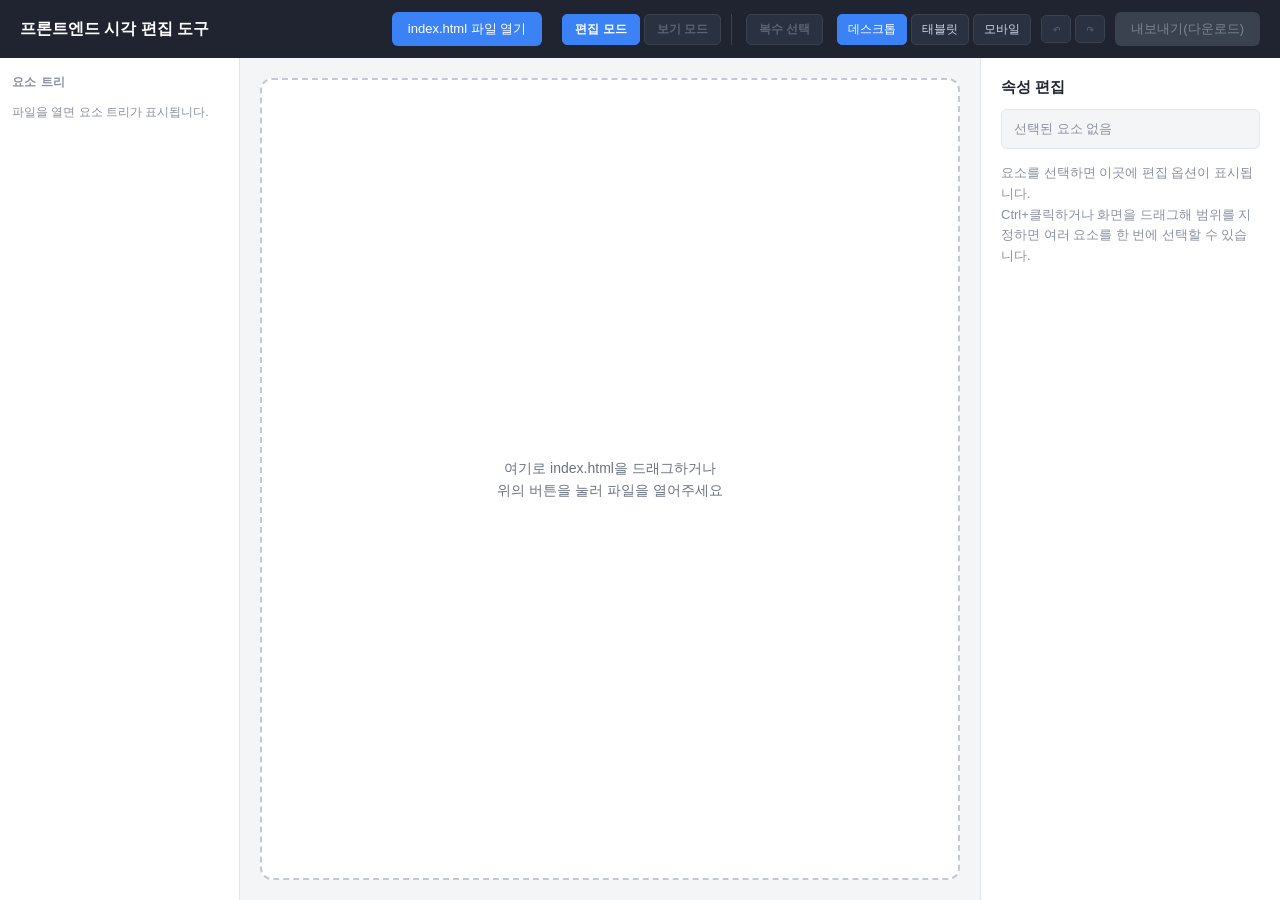
==== editor-standalone.html @ 31aa7f3e "복수 선택과 글자 크기 일괄 편집 추가 - Ctrl/Shift+클릭, 툴바 '복수 선택' 토글, 미리보기 드래그로 여러 요소 선택 - 2개 이상 선택 시 일괄 편집 패널: 요소별 " ====
<!DOCTYPE html>
<html lang="ko">
<head>
<meta charset="UTF-8" />
<meta name="viewport" content="width=device-width, initial-scale=1.0" />
<title>프론트엔드 시각 편집 도구</title>
<style>
* {
  box-sizing: border-box;
}

html, body {
  height: 100%;
  margin: 0;
}

/* .dropzone 등의 display 선언이 hidden 속성을 덮어쓰지 않도록 */
[hidden] {
  display: none !important;
}

body {
  font-family: -apple-system, "Segoe UI", "Malgun Gothic", sans-serif;
  color: #1f2430;
  background: #f4f5f7;
  display: flex;
  flex-direction: column;
}

.toolbar {
  display: flex;
  align-items: center;
  justify-content: space-between;
  padding: 12px 20px;
  background: #1f2430;
  color: #fff;
  flex-shrink: 0;
}

.toolbar__title {
  font-size: 16px;
  font-weight: 600;
  margin: 0;
}

.toolbar__actions {
  display: flex;
  align-items: center;
  gap: 10px;
}

.btn {
  display: inline-block;
  padding: 8px 16px;
  border-radius: 6px;
  border: none;
  font-size: 13px;
  cursor: pointer;
  user-select: none;
}

.btn--primary {
  background: #3b82f6;
  color: #fff;
}

.btn--primary:hover {
  background: #2563eb;
}

.mode-group,
.viewport-group,
.history-group {
  display: flex;
  gap: 4px;
}

.mode-group {
  margin-right: 4px;
  padding-right: 10px;
  border-right: 1px solid #3a414f;
}

.btn-mode {
  padding: 6px 12px;
  font-size: 12px;
  font-weight: 600;
  border: 1px solid #3a414f;
  border-radius: 5px;
  background: #2a3140;
  color: #cbd5e1;
  cursor: pointer;
}

.btn-mode:hover:not(:disabled) {
  background: #343c4d;
}

.btn-mode:disabled {
  color: #5a6373;
  cursor: not-allowed;
}

.btn-mode[data-mode="edit"].is-active {
  background: #3b82f6;
  border-color: #3b82f6;
  color: #fff;
}

.btn-mode[data-mode="view"].is-active {
  background: #16a34a;
  border-color: #16a34a;
  color: #fff;
}

.btn-multi {
  padding: 6px 12px;
  margin-right: 4px;
  font-size: 12px;
  font-weight: 600;
  border: 1px solid #3a414f;
  border-radius: 5px;
  background: #2a3140;
  color: #cbd5e1;
  cursor: pointer;
}

.btn-multi:hover:not(:disabled) {
  background: #343c4d;
}

.btn-multi:disabled {
  color: #5a6373;
  cursor: not-allowed;
}

.btn-multi[aria-pressed="true"] {
  background: #f59e0b;
  border-color: #f59e0b;
  color: #1f2430;
}

.drag-box {
  position: fixed;
  z-index: 50;
  border: 1px dashed #3b82f6;
  background: rgba(59, 130, 246, 0.12);
  pointer-events: none;
}

.mode-badge {
  position: absolute;
  top: 28px;
  left: 50%;
  transform: translateX(-50%);
  max-width: 560px;
  padding: 6px 14px;
  border-radius: 999px;
  background: #16a34a;
  color: #fff;
  font-size: 12px;
  text-align: center;
  box-shadow: 0 2px 10px rgba(0, 0, 0, 0.18);
  pointer-events: none;
  z-index: 5;
}

.preview-pane.is-view-mode .preview-frame {
  border-color: #16a34a;
  box-shadow: 0 0 0 2px rgba(22, 163, 74, 0.25);
}

.btn-viewport {
  padding: 6px 10px;
  font-size: 12px;
  border: 1px solid #3a414f;
  border-radius: 5px;
  background: #2a3140;
  color: #cbd5e1;
  cursor: pointer;
}

.btn-viewport:hover {
  background: #343c4d;
}

.btn-viewport.is-active {
  background: #3b82f6;
  border-color: #3b82f6;
  color: #fff;
}

.btn-history {
  width: 30px;
  height: 28px;
  padding: 0;
  font-size: 14px;
  line-height: 1;
  border: 1px solid #3a414f;
  border-radius: 5px;
  background: #2a3140;
  color: #cbd5e1;
  cursor: pointer;
}

.btn-history:hover:not(:disabled) {
  background: #343c4d;
}

.btn-history:disabled {
  color: #5a6373;
  cursor: not-allowed;
}

.btn--export {
  background: #16a34a;
  color: #fff;
}

.btn--export:hover:not(:disabled) {
  background: #15803d;
}

.btn--export:disabled {
  background: #3a414f;
  color: #7c8494;
  cursor: not-allowed;
}

.toast {
  position: fixed;
  bottom: 24px;
  left: 50%;
  transform: translateX(-50%);
  padding: 10px 18px;
  border-radius: 8px;
  background: #1f2430;
  color: #fff;
  font-size: 13px;
  box-shadow: 0 6px 20px rgba(0, 0, 0, 0.25);
  z-index: 100;
}

.file-name {
  font-size: 13px;
  color: #cbd5e1;
}

.workspace {
  flex: 1;
  display: flex;
  min-height: 0;
}

.tree-pane {
  width: 240px;
  flex-shrink: 0;
  border-right: 1px solid #e2e5eb;
  background: #fff;
  padding: 16px 12px;
  overflow: auto;
}

.tree-pane__title {
  font-size: 12px;
  font-weight: 700;
  text-transform: uppercase;
  letter-spacing: 0.04em;
  color: #8a90a0;
  margin: 0 0 10px;
}

.tree__empty {
  font-size: 12px;
  color: #8a90a0;
  line-height: 1.6;
}

.tree-node {
  display: block;
  width: 100%;
  text-align: left;
  padding: 3px 6px;
  border: none;
  border-radius: 4px;
  background: none;
  font-family: "Consolas", "Courier New", monospace;
  font-size: 12px;
  color: #40465a;
  cursor: pointer;
  white-space: nowrap;
  overflow: hidden;
  text-overflow: ellipsis;
}

.tree-node:hover {
  background: #eff6ff;
}

.tree-node.is-active {
  background: #fee2e2;
  color: #b91c1c;
  font-weight: 700;
}

.tree-node__meta {
  color: #9aa1b1;
  font-weight: 400;
}

.preview-pane {
  flex: 1;
  position: relative;
  display: flex;
  justify-content: center;
  padding: 20px;
  min-width: 0;
  overflow: auto;
}

/* 반응형 미리보기: 특정 폭으로 고정할 때 flex 확장을 끊는다 */
.preview-frame.is-constrained {
  flex: 0 0 auto;
}

.dropzone {
  flex: 1;
  border: 2px dashed #c3c9d4;
  border-radius: 12px;
  display: flex;
  align-items: center;
  justify-content: center;
  background: #fff;
  transition: border-color 0.15s, background 0.15s;
}

.dropzone.dropzone--active {
  border-color: #3b82f6;
  background: #eff6ff;
}

.dropzone__text {
  text-align: center;
  color: #6b7280;
  font-size: 14px;
  line-height: 1.6;
}

.preview-frame {
  flex: 1;
  width: 100%;
  height: 100%;
  border: 1px solid #e2e5eb;
  border-radius: 12px;
  background: #fff;
}

.sidebar {
  width: 300px;
  flex-shrink: 0;
  border-left: 1px solid #e2e5eb;
  background: #fff;
  padding: 20px;
  overflow-y: auto;
}

.sidebar__title {
  font-size: 15px;
  font-weight: 600;
  margin: 0 0 12px;
}

.selection-info {
  padding: 10px 12px;
  border-radius: 6px;
  background: #f4f5f7;
  border: 1px solid #e2e5eb;
  font-size: 13px;
  margin-bottom: 14px;
  word-break: break-all;
}

.selection-info__empty {
  color: #8a90a0;
}

.selection-info__tag {
  font-family: "Consolas", "Courier New", monospace;
  font-weight: 600;
  color: #ef4444;
}

.selection-info__id {
  font-family: "Consolas", "Courier New", monospace;
  color: #6b7280;
}

.element-actions {
  display: flex;
  gap: 8px;
  margin: -6px 0 14px;
}

.btn-action {
  flex: 1;
  padding: 7px 10px;
  font-size: 13px;
  font-weight: 600;
  border: 1px solid #d5d9e0;
  border-radius: 6px;
  background: #fff;
  color: #374151;
  cursor: pointer;
}

.btn-action:hover {
  background: #f4f5f7;
  border-color: #b9bfc9;
}

.btn-action--danger {
  color: #b91c1c;
  border-color: #f0c9c9;
}

.btn-action--danger:hover {
  background: #fdeaea;
  border-color: #e59a9a;
}

.sidebar__placeholder {
  font-size: 13px;
  color: #8a90a0;
  line-height: 1.6;
}

.panel__group {
  padding: 14px 0;
  border-top: 1px solid #eceef2;
}

.panel__group:first-child {
  border-top: none;
  padding-top: 0;
}

.panel__heading {
  font-size: 12px;
  font-weight: 700;
  text-transform: uppercase;
  letter-spacing: 0.04em;
  color: #8a90a0;
  margin: 0 0 10px;
}

.field {
  display: flex;
  align-items: center;
  justify-content: space-between;
  gap: 8px;
  margin-bottom: 8px;
}

.field__label {
  font-size: 13px;
  color: #40465a;
  flex-shrink: 0;
}

.field__control {
  display: flex;
  align-items: center;
  gap: 6px;
}

.field__unit {
  font-size: 12px;
  color: #8a90a0;
  width: 16px;
}

.field__readout {
  font-size: 12px;
  color: #6b7280;
  width: 40px;
  text-align: right;
}

.field input[type="number"] {
  width: 68px;
  padding: 4px 6px;
  border: 1px solid #d7dbe3;
  border-radius: 4px;
  font-size: 13px;
}

.field select {
  width: 90px;
  padding: 4px 6px;
  border: 1px solid #d7dbe3;
  border-radius: 4px;
  font-size: 13px;
  background: #fff;
}

.field input[type="color"] {
  width: 38px;
  height: 26px;
  padding: 0;
  border: 1px solid #d7dbe3;
  border-radius: 4px;
  background: none;
  cursor: pointer;
}

.field input[type="range"] {
  width: 96px;
}

.content-textarea {
  width: 100%;
  padding: 7px 8px;
  border: 1px solid #d7dbe3;
  border-radius: 5px;
  font-family: inherit;
  font-size: 13px;
  line-height: 1.5;
  resize: vertical;
}

.content-textarea:focus {
  outline: none;
  border-color: #3b82f6;
  box-shadow: 0 0 0 2px rgba(59, 130, 246, 0.15);
}

.content-textarea:disabled {
  background: #f4f5f7;
  color: #9aa1b1;
  cursor: not-allowed;
}

.field--stack {
  display: block;
}

.field--stack .field__label {
  display: block;
  margin-bottom: 6px;
}

.spacing-grid {
  display: grid;
  grid-template-columns: repeat(4, 1fr);
  gap: 4px;
}

.spacing-grid input[type="number"] {
  width: 100%;
  padding: 4px 4px;
  border: 1px solid #d7dbe3;
  border-radius: 4px;
  font-size: 12px;
  text-align: center;
}

.field__text {
  width: 150px;
  padding: 4px 6px;
  border: 1px solid #d7dbe3;
  border-radius: 4px;
  font-size: 12px;
}

.field__hint {
  font-size: 11px;
  color: #8a90a0;
  margin: 6px 0 0;
  line-height: 1.5;
}

.btn-group {
  display: flex;
  gap: 4px;
}

.btn-align {
  width: 26px;
  height: 26px;
  padding: 0;
  font-size: 12px;
  border: 1px solid #d7dbe3;
  border-radius: 4px;
  background: #fff;
  color: #6b7280;
  cursor: pointer;
}

.btn-align:hover {
  background: #f4f5f7;
}

.btn-align.is-active {
  background: #3b82f6;
  border-color: #3b82f6;
  color: #fff;
}

.btn-reset {
  padding: 3px 7px;
  font-size: 11px;
  border: 1px solid #d7dbe3;
  border-radius: 4px;
  background: #fff;
  color: #6b7280;
  cursor: pointer;
}

.btn-step {
  width: 30px;
  height: 26px;
  padding: 0;
  font-size: 12px;
  font-weight: 600;
  border: 1px solid #d7dbe3;
  border-radius: 4px;
  background: #fff;
  color: #374151;
  cursor: pointer;
}

.btn-step:hover {
  background: #f4f5f7;
}

#batch-font-size {
  width: 76px;
}

.btn-reset:hover {
  background: #f4f5f7;
  color: #1f2430;
}
</style>
</head>
<body>
  <header class="toolbar">
    <h1 class="toolbar__title">프론트엔드 시각 편집 도구</h1>
    <div class="toolbar__actions">
      <label class="btn btn--primary" for="file-input">index.html 파일 열기</label>
      <input id="file-input" type="file" accept=".html,text/html" hidden />
      <span id="file-name" class="file-name"></span>

      <div class="mode-group" id="mode-group">
        <button type="button" class="btn-mode is-active" data-mode="edit" disabled>편집 모드</button>
        <button type="button" class="btn-mode" data-mode="view" disabled>보기 모드</button>
      </div>

      <button type="button" class="btn-multi" id="multi-select-btn" aria-pressed="false" disabled
              title="켜면 클릭할 때마다 요소를 선택 목록에 더하거나 뺍니다 (Ctrl+클릭과 같음)">복수 선택</button>

      <div class="viewport-group" id="viewport-group">
        <button type="button" class="btn-viewport is-active" data-viewport="0">데스크톱</button>
        <button type="button" class="btn-viewport" data-viewport="768">태블릿</button>
        <button type="button" class="btn-viewport" data-viewport="375">모바일</button>
      </div>

      <div class="history-group">
        <button type="button" class="btn-history" id="undo-btn" title="되돌리기 (Ctrl+Z)" disabled>↶</button>
        <button type="button" class="btn-history" id="redo-btn" title="다시하기 (Ctrl+Y)" disabled>↷</button>
      </div>

      <button type="button" class="btn btn--export" id="export-btn" disabled>내보내기(다운로드)</button>
    </div>
  </header>

  <main class="workspace">
    <nav class="tree-pane" id="tree-pane">
      <h2 class="tree-pane__title">요소 트리</h2>
      <div class="tree" id="tree">
        <p class="tree__empty">파일을 열면 요소 트리가 표시됩니다.</p>
      </div>
    </nav>

    <section class="preview-pane" id="preview-pane">
      <div class="dropzone" id="dropzone">
        <p class="dropzone__text">여기로 index.html을 드래그하거나<br />위의 버튼을 눌러 파일을 열어주세요</p>
      </div>
      <iframe id="preview-frame" class="preview-frame" hidden title="미리보기"></iframe>
      <div class="mode-badge" id="mode-badge" hidden>
        보기 모드 — 페이지가 실제로 동작합니다. 원하는 화면을 띄운 뒤 편집 모드로 돌아오세요.
      </div>
    </section>

    <aside class="sidebar" id="sidebar">
      <h2 class="sidebar__title">속성 편집</h2>
      <div class="selection-info" id="selection-info">
        <span class="selection-info__empty">선택된 요소 없음</span>
      </div>
      <div class="element-actions" id="element-actions" hidden>
        <button type="button" class="btn-action" id="duplicate-btn"
                title="선택한 요소를 복사해 바로 뒤에 넣습니다 (Ctrl+D)">복제</button>
        <button type="button" class="btn-action btn-action--danger" id="delete-btn"
                title="선택한 요소를 삭제합니다 (Delete)">삭제</button>
      </div>

      <p class="sidebar__placeholder" id="sidebar-placeholder">
        요소를 선택하면 이곳에 편집 옵션이 표시됩니다.<br />
        Ctrl+클릭하거나 화면을 드래그해 범위를 지정하면 여러 요소를 한 번에 선택할 수 있습니다.
      </p>

      <div class="panel" id="batch-panel" hidden>
        <section class="panel__group">
          <h3 class="panel__heading">일괄 편집</h3>
          <div class="field">
            <label class="field__label" for="batch-font-size">글자 크기</label>
            <div class="field__control">
              <button type="button" class="btn-step" data-font-step="-1" title="각 요소를 1px씩 줄입니다">−1</button>
              <input type="number" id="batch-font-size" min="1" step="1" placeholder="여러 값" />
              <span class="field__unit">px</span>
              <button type="button" class="btn-step" data-font-step="1" title="각 요소를 1px씩 키웁니다">+1</button>
            </div>
          </div>
          <p class="field__hint" id="batch-font-summary"></p>
          <p class="field__hint">
            −1 / +1은 요소마다 현재 크기에서 1px씩 바꿉니다.
            숫자를 직접 입력하면 모든 요소가 같은 크기가 됩니다.
          </p>
        </section>
        <button type="button" class="btn-action" id="clear-selection-btn" title="선택을 모두 해제합니다 (Esc)">선택 해제</button>
      </div>

      <div class="panel" id="style-panel" hidden>
        <section class="panel__group">
          <h3 class="panel__heading">내용</h3>
          <textarea id="text-content" class="content-textarea" rows="3"
                    placeholder="텍스트를 입력하세요"></textarea>
          <p class="field__hint" id="text-content-notice" hidden></p>
        </section>

        <section class="panel__group">
          <h3 class="panel__heading">색상</h3>
          <div class="field">
            <label class="field__label" for="bg-color">배경색</label>
            <div class="field__control">
              <input type="color" id="bg-color" data-css-prop="background-color" />
              <button type="button" class="btn-reset" data-reset="background-color">해제</button>
            </div>
          </div>
          <div class="field">
            <label class="field__label" for="text-color">텍스트 색상</label>
            <div class="field__control">
              <input type="color" id="text-color" data-css-prop="color" />
              <button type="button" class="btn-reset" data-reset="color">해제</button>
            </div>
          </div>
        </section>

        <section class="panel__group">
          <h3 class="panel__heading">텍스트</h3>
          <div class="field">
            <label class="field__label" for="font-size">글자 크기</label>
            <div class="field__control">
              <input type="number" id="font-size" min="1" step="1" placeholder="16" />
              <span class="field__unit">px</span>
            </div>
          </div>
          <div class="field">
            <label class="field__label" for="font-family">글씨체</label>
            <div class="field__control">
              <select id="font-family">
                <option value="Arial, Helvetica, sans-serif">Arial</option>
                <option value="Georgia, serif">Georgia</option>
                <option value="'Times New Roman', Times, serif">Times New Roman</option>
                <option value="'Courier New', Courier, monospace">Courier New</option>
                <option value="Verdana, Geneva, sans-serif">Verdana</option>
                <option value="'Trebuchet MS', sans-serif">Trebuchet MS</option>
                <option value="'Malgun Gothic', '맑은 고딕', sans-serif">맑은 고딕</option>
                <option value="'Nanum Gothic', sans-serif">나눔고딕</option>
                <option value="sans-serif">sans-serif</option>
                <option value="serif">serif</option>
                <option value="monospace">monospace</option>
                <option value="__custom">직접 입력…</option>
              </select>
            </div>
          </div>
          <div class="field" id="font-family-custom-field" hidden>
            <label class="field__label" for="font-family-custom">직접 입력</label>
            <div class="field__control">
              <input type="text" id="font-family-custom" class="field__text" placeholder="예: 'Pretendard', sans-serif" />
            </div>
          </div>
          <div class="field">
            <label class="field__label" for="font-weight">글자 굵기</label>
            <div class="field__control">
              <select id="font-weight">
                <option value="100">100</option>
                <option value="200">200</option>
                <option value="300">300</option>
                <option value="400">400 (normal)</option>
                <option value="500">500</option>
                <option value="600">600</option>
                <option value="700">700 (bold)</option>
                <option value="800">800</option>
                <option value="900">900</option>
              </select>
            </div>
          </div>
          <div class="field">
            <span class="field__label">텍스트 정렬</span>
            <div class="field__control btn-group" id="text-align-group">
              <button type="button" class="btn-align" data-align="left" title="왼쪽 정렬">좌</button>
              <button type="button" class="btn-align" data-align="center" title="가운데 정렬">중</button>
              <button type="button" class="btn-align" data-align="right" title="오른쪽 정렬">우</button>
              <button type="button" class="btn-align" data-align="justify" title="양쪽 정렬">양</button>
            </div>
          </div>
          <p class="field__hint">텍스트 색상은 위쪽 &lsquo;색상&rsquo; 그룹에서 조정합니다.</p>
        </section>

        <section class="panel__group">
          <h3 class="panel__heading">위치 / 크기</h3>
          <div class="field">
            <label class="field__label" for="width">너비</label>
            <div class="field__control">
              <input type="number" id="width" min="0" step="1" placeholder="auto" />
              <span class="field__unit">px</span>
            </div>
          </div>
          <div class="field">
            <label class="field__label" for="height">높이</label>
            <div class="field__control">
              <input type="number" id="height" min="0" step="1" placeholder="auto" />
              <span class="field__unit">px</span>
            </div>
          </div>
          <div class="field">
            <label class="field__label" for="position">배치 방식</label>
            <div class="field__control">
              <select id="position">
                <option value="static">static</option>
                <option value="relative">relative</option>
                <option value="absolute">absolute</option>
              </select>
            </div>
          </div>
          <div id="offset-fields" hidden>
            <div class="field">
              <label class="field__label" for="top">top</label>
              <div class="field__control">
                <input type="number" id="top" step="1" placeholder="auto" />
                <span class="field__unit">px</span>
              </div>
            </div>
            <div class="field">
              <label class="field__label" for="left">left</label>
              <div class="field__control">
                <input type="number" id="left" step="1" placeholder="auto" />
                <span class="field__unit">px</span>
              </div>
            </div>
          </div>
        </section>

        <section class="panel__group">
          <h3 class="panel__heading">여백</h3>
          <div class="field field--stack">
            <span class="field__label">바깥 여백 (margin)</span>
            <div class="field__control spacing-grid">
              <input type="number" step="1" id="margin-top" data-spacing="margin-top" title="위" placeholder="상" />
              <input type="number" step="1" id="margin-right" data-spacing="margin-right" title="오른쪽" placeholder="우" />
              <input type="number" step="1" id="margin-bottom" data-spacing="margin-bottom" title="아래" placeholder="하" />
              <input type="number" step="1" id="margin-left" data-spacing="margin-left" title="왼쪽" placeholder="좌" />
            </div>
          </div>
          <div class="field field--stack">
            <span class="field__label">안쪽 여백 (padding)</span>
            <div class="field__control spacing-grid">
              <input type="number" step="1" min="0" id="padding-top" data-spacing="padding-top" title="위" placeholder="상" />
              <input type="number" step="1" min="0" id="padding-right" data-spacing="padding-right" title="오른쪽" placeholder="우" />
              <input type="number" step="1" min="0" id="padding-bottom" data-spacing="padding-bottom" title="아래" placeholder="하" />
              <input type="number" step="1" min="0" id="padding-left" data-spacing="padding-left" title="왼쪽" placeholder="좌" />
            </div>
          </div>
          <p class="field__hint">순서: 상 / 우 / 하 / 좌 (단위 px)</p>
        </section>

        <section class="panel__group">
          <h3 class="panel__heading">형태</h3>
          <div class="field">
            <label class="field__label" for="border-radius">모서리 둥글기</label>
            <div class="field__control">
              <input type="range" id="border-radius" min="0" max="100" step="1" />
              <output class="field__readout" id="border-radius-out">0px</output>
            </div>
          </div>
          <div class="field">
            <label class="field__label" for="border-width">테두리 두께</label>
            <div class="field__control">
              <input type="number" id="border-width" min="0" step="1" placeholder="0" />
              <span class="field__unit">px</span>
            </div>
          </div>
          <div class="field">
            <label class="field__label" for="border-style">테두리 종류</label>
            <div class="field__control">
              <select id="border-style">
                <option value="none">none</option>
                <option value="solid">solid</option>
                <option value="dashed">dashed</option>
                <option value="dotted">dotted</option>
                <option value="double">double</option>
              </select>
            </div>
          </div>
          <div class="field">
            <label class="field__label" for="border-color">테두리 색상</label>
            <div class="field__control">
              <input type="color" id="border-color" />
            </div>
          </div>
          <div class="field">
            <label class="field__label" for="box-shadow">그림자</label>
            <div class="field__control">
              <input type="checkbox" id="box-shadow" />
            </div>
          </div>
        </section>
      </div>
    </aside>
  </main>

  <div class="toast" id="toast" role="status" aria-live="polite" hidden></div>
  <!-- 드래그 범위 선택 사각형. 미리보기 문서를 건드리지 않도록 편집기 쪽에 그린다. -->
  <div class="drag-box" id="drag-box" hidden></div>

  <script>
(() => {
  const fileInput = document.getElementById('file-input');
  const fileNameLabel = document.getElementById('file-name');
  const dropzone = document.getElementById('dropzone');
  const previewFrame = document.getElementById('preview-frame');
  const selectionInfo = document.getElementById('selection-info');

  let editorIdCounter = 0;

  // 편집 도구 전용 표식. 내보내기 단계에서 모두 제거된다.
  const HOVER_CLASS = '__editor-hover';
  const SELECTED_CLASS = '__editor-selected';
  const EDITOR_STYLE_ID = '__editor-injected-style';

  // 선택 목록. 한 개일 때만 selectedElement에 담아 단일 편집 패널을 쓰고,
  // 두 개 이상이면 selectedElement는 null로 두고 일괄 편집 패널을 쓴다.
  let selectedElements = [];
  let selectedElement = null;
  let hoveredElement = null;
  let multiSelectMode = false; // 툴바 '복수 선택' 토글. 켜면 클릭이 Ctrl+클릭처럼 동작한다.
  let originalFileName = '';
  let mode = 'edit'; // 'edit' | 'view'
  // 보기 모드 진입 시점의 문서 스냅샷. 페이지가 다른 문서로 이동해 버렸을 때
  // 편집 내용을 되살리는 복구 지점으로 쓴다.
  let lastGoodHtml = null;

  function loadHtmlIntoPreview(htmlText) {
    dropzone.hidden = true;
    previewFrame.hidden = false;
    previewFrame.srcdoc = htmlText;
  }

  function assignEditorIds(doc) {
    const excludedTags = new Set(['SCRIPT', 'STYLE']);
    const body = doc.body;
    if (!body) return;

    const walk = (node) => {
      for (const child of Array.from(node.children)) {
        if (!excludedTags.has(child.tagName)) {
          if (!child.hasAttribute('data-editor-id')) {
            editorIdCounter += 1;
            child.setAttribute('data-editor-id', `el-${editorIdCounter}`);
          }
          walk(child);
        }
      }
    };

    walk(body);
  }

  // 하이라이트는 style 속성이 아닌 클래스로만 적용한다.
  // 이 <style> 태그와 클래스는 내보내기 시 함께 제거된다.
  function injectEditorStyles(doc) {
    if (doc.getElementById(EDITOR_STYLE_ID)) return;
    const style = doc.createElement('style');
    style.id = EDITOR_STYLE_ID;
    style.textContent = `
      .${HOVER_CLASS} {
        outline: 1px solid #3b82f6 !important;
        outline-offset: -1px !important;
        cursor: pointer !important;
      }
      .${SELECTED_CLASS} {
        outline: 2px solid #ef4444 !important;
        outline-offset: -1px !important;
      }
    `;
    (doc.head || doc.documentElement).appendChild(style);
  }

  function isEditable(el) {
    return !!(el && el.nodeType === 1 && el.hasAttribute('data-editor-id'));
  }

  function renderSelectionInfo(el) {
    if (selectedElements.length > 1) {
      selectionInfo.textContent = `선택됨: ${selectedElements.length}개 요소`;
      return;
    }
    if (!el) {
      selectionInfo.innerHTML = '<span class="selection-info__empty">선택된 요소 없음</span>';
      return;
    }
    const tag = el.tagName.toLowerCase();
    const id = el.getAttribute('data-editor-id');
    selectionInfo.innerHTML =
      '선택됨: <span class="selection-info__tag"></span> ' +
      '<span class="selection-info__id"></span>';
    selectionInfo.querySelector('.selection-info__tag').textContent = `<${tag}>`;
    selectionInfo.querySelector('.selection-info__id').textContent = `#${id}`;
  }

  function setHovered(el) {
    if (hoveredElement === el) return;
    if (hoveredElement) hoveredElement.classList.remove(HOVER_CLASS);
    hoveredElement = el;
    // 선택된 요소에는 hover 하이라이트를 겹치지 않는다.
    if (hoveredElement && !selectedElements.includes(hoveredElement)) {
      hoveredElement.classList.add(HOVER_CLASS);
    }
  }

  function sameSelection(list) {
    return list.length === selectedElements.length &&
      list.every((el, i) => el === selectedElements[i]);
  }

  // 선택 목록 전체를 교체한다. 단일 선택도 모두 이 함수를 거친다.
  function setSelection(list) {
    const next = Array.from(new Set(list)).filter(isEditable);
    if (sameSelection(next)) return;

    selectedElements.forEach((el) => el.classList.remove(SELECTED_CLASS));
    selectedElements = next;
    selectedElement = next.length === 1 ? next[0] : null;
    selectedElements.forEach((el) => {
      el.classList.remove(HOVER_CLASS);
      el.classList.add(SELECTED_CLASS);
    });

    renderSelectionInfo(selectedElement);

    window.dispatchEvent(new CustomEvent('elementSelected', {
      detail: selectedElement
        ? {
            editorId: selectedElement.getAttribute('data-editor-id'),
            tagName: selectedElement.tagName.toLowerCase(),
            inlineStyle: selectedElement.getAttribute('style') || '',
            element: selectedElement,
            // 다음 단계의 속성 패널이 현재 값을 읽을 때 사용
            computedStyle: previewFrame.contentWindow.getComputedStyle(selectedElement)
          }
        : null
    }));
  }

  function selectElement(el) {
    setSelection(el ? [el] : []);
  }

  // Ctrl+클릭: 선택 목록에 있으면 빼고, 없으면 더한다.
  function toggleInSelection(el) {
    setSelection(selectedElements.includes(el)
      ? selectedElements.filter((s) => s !== el)
      : [...selectedElements, el]);
  }

  /* --- 드래그 범위 선택 ------------------------------------------ */

  const dragBox = document.getElementById('drag-box');
  const DRAG_THRESHOLD = 5; // 이보다 적게 움직이면 클릭으로 본다.
  let drag = null;

  // 직접 품은 글자가 있는 요소만 범위 선택 대상으로 삼는다.
  // (감싸는 레이아웃용 div까지 잡히면 글자 크기 일괄 변경이 의도와 달라진다)
  function hasOwnText(el) {
    return Array.from(el.childNodes).some(
      (n) => n.nodeType === Node.TEXT_NODE && n.textContent.trim() !== ''
    );
  }

  // 시작점은 문서 좌표로 저장해 드래그 중 스크롤해도 범위가 어긋나지 않게 한다.
  function dragRectInClient(win) {
    const x1 = drag.startX - win.scrollX;
    const y1 = drag.startY - win.scrollY;
    return {
      left: Math.min(x1, drag.curX),
      top: Math.min(y1, drag.curY),
      right: Math.max(x1, drag.curX),
      bottom: Math.max(y1, drag.curY)
    };
  }

  function drawDragBox(rect) {
    const frameRect = previewFrame.getBoundingClientRect();
    const ox = frameRect.left + previewFrame.clientLeft;
    const oy = frameRect.top + previewFrame.clientTop;
    dragBox.style.left = `${ox + rect.left}px`;
    dragBox.style.top = `${oy + rect.top}px`;
    dragBox.style.width = `${rect.right - rect.left}px`;
    dragBox.style.height = `${rect.bottom - rect.top}px`;
    dragBox.hidden = false;
  }

  function elementsInRect(doc, rect) {
    return Array.from(doc.body.querySelectorAll('[data-editor-id]')).filter((el) => {
      if (!hasOwnText(el)) return false;
      const r = el.getBoundingClientRect();
      if (r.width === 0 || r.height === 0) return false;
      return r.left < rect.right && r.right > rect.left &&
        r.top < rect.bottom && r.bottom > rect.top;
    });
  }

  function beginDrag(e, additive) {
    const win = e.view;
    drag = {
      doc: e.target.ownerDocument,
      startX: e.clientX + win.scrollX,
      startY: e.clientY + win.scrollY,
      curX: e.clientX,
      curY: e.clientY,
      additive,
      base: selectedElements.slice(), // 추가 선택일 때 이어 붙일 기존 목록
      active: false
    };
  }

  function updateDrag(e) {
    if (!drag) return;
    // 버튼을 뗀 사실을 놓쳤다면(미리보기 밖에서 뗀 경우 등) 그대로 끝낸다.
    if (e.buttons === 0) {
      endDrag(false);
      return;
    }
    drag.curX = e.clientX;
    drag.curY = e.clientY;
    const rect = dragRectInClient(e.view);
    if (!drag.active) {
      if (rect.right - rect.left < DRAG_THRESHOLD && rect.bottom - rect.top < DRAG_THRESHOLD) return;
      drag.active = true;
      setHovered(null);
    }
    drawDragBox(rect);
  }

  function endDrag(apply) {
    if (!drag) return;
    const { doc, active, additive, base } = drag;
    const rect = active && apply ? dragRectInClient(doc.defaultView) : null;
    drag = null;
    dragBox.hidden = true;
    if (!rect) return;

    const hits = elementsInRect(doc, rect);
    if (!hits.length) {
      showToast('범위 안에 글자가 있는 요소가 없습니다.');
      if (!additive) selectElement(null);
      return;
    }
    setSelection(additive ? [...base, ...hits] : hits);
  }

  function attachSelectionHandlers(doc) {
    doc.addEventListener('mouseover', (e) => {
      if (mode !== 'edit' || drag) return;
      setHovered(isEditable(e.target) ? e.target : null);
    }, true);

    doc.addEventListener('mouseout', (e) => {
      if (e.target === hoveredElement) setHovered(null);
    }, true);

    // 미리보기 영역을 벗어나면 hover 해제
    doc.addEventListener('mouseleave', () => setHovered(null), true);

    // 선택은 mousedown에서 처리한다. iframe이 포커스를 얻기 전의 첫 클릭도
    // 놓치지 않고, 반응도 더 즉각적이다.
    doc.addEventListener('mousedown', (e) => {
      if (mode !== 'edit') return;

      e.preventDefault(); // 텍스트 드래그 선택 방지
      e.stopPropagation();

      // Ctrl(맥은 Cmd)·Shift+클릭 또는 복수 선택 모드에서는 목록에 더하거나 뺀다.
      const additive = e.ctrlKey || e.metaKey || e.shiftKey || multiSelectMode;
      if (e.button === 0) beginDrag(e, additive);

      if (isEditable(e.target)) {
        if (additive) toggleInSelection(e.target);
        else selectElement(e.target);
      } else if (!additive && (e.target === doc.body || e.target === doc.documentElement)) {
        // 빈 공간을 누르면 선택 해제
        selectElement(null);
      }
    }, true);

    doc.addEventListener('mousemove', updateDrag, true);
    doc.addEventListener('mouseup', () => endDrag(true), true);

    doc.addEventListener('click', (e) => {
      // 편집 모드: 캡처 단계에서 가로채 원본 동작을 모두 막는다.
      if (mode === 'edit') {
        e.preventDefault();
        e.stopPropagation();
        return;
      }

      // 보기 모드: 페이지 스크립트는 그대로 돌리고, 문서 이동만 막는다.
      //
      // srcdoc 문서의 baseURI는 편집기 자신의 URL이다. 따라서 '#id' 같은
      // 해시 링크조차 editor.html#id 로 resolve되어 편집기가 자기 iframe
      // 안에 재귀 로드된다. 해시든 상대경로든 전부 막고, 해시는 같은 문서
      // 안에서 스크롤로 흉내낸다.
      const link = e.target.closest && e.target.closest('a[href]');
      if (!link) return;

      const href = link.getAttribute('href');
      if (!href) return;

      e.preventDefault();

      if (href.startsWith('#')) {
        const id = href.slice(1);
        const target = id
          ? (doc.getElementById(id) || doc.querySelector(`[name="${id}"]`))
          : doc.body;
        if (target) target.scrollIntoView({ behavior: 'smooth', block: 'start' });
        return;
      }

      showToast('보기 모드에서는 다른 페이지로 이동할 수 없습니다.');
    }, true);

    // 폼 제출은 어느 모드에서도 문서를 갈아치우므로 항상 막는다.
    doc.addEventListener('submit', (e) => {
      e.preventDefault();
      if (mode === 'view') showToast('보기 모드에서는 폼 제출이 차단됩니다.');
    }, true);

    // 포커스가 iframe 안에 있어도 단축키가 동작하도록 전달한다.
    doc.addEventListener('keydown', handleEditorKey);
  }

  previewFrame.addEventListener('load', () => {
    let doc;
    try {
      doc = previewFrame.contentDocument;
    } catch {
      doc = null; // 다른 출처로 이동한 경우 접근이 차단된다.
    }

    if (!doc || !doc.body) {
      showToast('미리보기 문서에 접근할 수 없습니다. 파일을 다시 열어주세요.');
      return;
    }

    // srcdoc으로 넣은 문서는 location이 항상 about:srcdoc이다. 값이 다르면
    // 페이지 스크립트 등이 미리보기를 다른 문서로 이동시킨 것이므로,
    // 그 문서를 계측하지 않고(편집기 자신일 수도 있다) 직전 상태로 되돌린다.
    if (doc.location.href !== 'about:srcdoc') {
      if (lastGoodHtml) {
        showToast('페이지가 다른 문서로 이동해 직전 상태로 복구했습니다.');
        previewFrame.srcdoc = lastGoodHtml;
      } else {
        showToast('페이지가 다른 문서로 이동했습니다. 파일을 다시 열어주세요.');
      }
      return;
    }

    // 새 문서이므로 이전 선택 상태를 초기화한다.
    selectedElements = [];
    selectedElement = null;
    hoveredElement = null;
    drag = null;
    dragBox.hidden = true;
    renderSelectionInfo(null);
    syncPanel(null);

    // 항상 편집 모드로 시작한다.
    mode = 'edit';
    applyModeUI();

    assignEditorIds(doc);
    injectEditorStyles(doc);
    attachSelectionHandlers(doc);
    resetHistory();
    buildTree(doc);

    document.getElementById('export-btn').disabled = false;
    modeButtons.forEach((btn) => { btn.disabled = false; });
    multiSelectBtn.disabled = false;
  });

  // 미리보기 밖에서 버튼을 떼더라도 드래그를 마무리한다.
  window.addEventListener('mouseup', () => endDrag(true));

  // 이후 단계(속성 패널·내보내기)에서 사용하는 공용 접근자
  window.FrontEndEditor = {
    getSelectedElement: () => selectedElement,
    getSelectedElements: () => selectedElements.slice(),
    setSelection,
    getPreviewDocument: () => previewFrame.contentDocument,
    getPreviewWindow: () => previewFrame.contentWindow,
    selectElement,
    EDITOR_STYLE_ID,
    HOVER_CLASS,
    SELECTED_CLASS
  };

  function handleFile(file) {
    if (!file) return;
    if (!/\.html?$/i.test(file.name)) {
      alert('HTML 파일(.html)만 열 수 있습니다.');
      return;
    }

    editorIdCounter = 0;
    originalFileName = file.name;
    fileNameLabel.textContent = file.name;

    const reader = new FileReader();
    reader.onload = (e) => {
      loadHtmlIntoPreview(e.target.result);
    };
    reader.onerror = () => {
      alert('파일을 읽는 중 오류가 발생했습니다.');
    };
    reader.readAsText(file);
  }

  fileInput.addEventListener('change', (e) => {
    const file = e.target.files && e.target.files[0];
    handleFile(file);
  });

  ['dragenter', 'dragover'].forEach((eventName) => {
    dropzone.addEventListener(eventName, (e) => {
      e.preventDefault();
      e.stopPropagation();
      dropzone.classList.add('dropzone--active');
    });
  });

  ['dragleave', 'drop'].forEach((eventName) => {
    dropzone.addEventListener(eventName, (e) => {
      e.preventDefault();
      e.stopPropagation();
      dropzone.classList.remove('dropzone--active');
    });
  });

  dropzone.addEventListener('drop', (e) => {
    const file = e.dataTransfer.files && e.dataTransfer.files[0];
    handleFile(file);
  });

  /* ---------------------------------------------------------------
   * 속성 편집 패널 (색상 / 위치·크기 / 형태)
   * ------------------------------------------------------------- */

  const placeholder = document.getElementById('sidebar-placeholder');
  const stylePanel = document.getElementById('style-panel');
  const offsetFields = document.getElementById('offset-fields');
  const radiusOutput = document.getElementById('border-radius-out');

  const ctrl = {
    bgColor: document.getElementById('bg-color'),
    textColor: document.getElementById('text-color'),
    width: document.getElementById('width'),
    height: document.getElementById('height'),
    position: document.getElementById('position'),
    top: document.getElementById('top'),
    left: document.getElementById('left'),
    fontSize: document.getElementById('font-size'),
    fontFamily: document.getElementById('font-family'),
    fontFamilyCustom: document.getElementById('font-family-custom'),
    fontWeight: document.getElementById('font-weight'),
    radius: document.getElementById('border-radius'),
    borderWidth: document.getElementById('border-width'),
    borderStyle: document.getElementById('border-style'),
    borderColor: document.getElementById('border-color'),
    boxShadow: document.getElementById('box-shadow')
  };

  const textContentInput = document.getElementById('text-content');
  const textContentNotice = document.getElementById('text-content-notice');

  // 텍스트를 담을 수 없는(대체/빈) 요소들. textContent를 넣어도 화면에
  // 나타나지 않거나 직렬화 시 사라진다.
  const VOID_LIKE_TAGS = new Set([
    'IMG', 'BR', 'HR', 'INPUT', 'SOURCE', 'TRACK', 'EMBED', 'AREA', 'COL', 'WBR',
    'IFRAME', 'CANVAS', 'VIDEO', 'AUDIO', 'OBJECT', 'SVG', 'PICTURE', 'META', 'LINK'
  ]);

  // 자식 요소가 있는 요소의 textContent를 덮어쓰면 하위 트리가 통째로
  // 사라지므로(히스토리가 들고 있는 참조까지 무효화됨) 편집을 막는다.
  function textEditState(el) {
    if (!el) return { editable: false, reason: '' };
    if (VOID_LIKE_TAGS.has(el.tagName)) {
      return { editable: false, reason: `<${el.tagName.toLowerCase()}>는 텍스트를 담지 않는 요소입니다.` };
    }
    if (el.children.length > 0) {
      return {
        editable: false,
        reason: '하위 요소가 있어 직접 편집할 수 없습니다. 트리나 화면에서 하위 요소를 선택하세요.'
      };
    }
    return { editable: true, reason: '' };
  }

  function syncTextContent(el) {
    const state = textEditState(el);
    textContentInput.disabled = !state.editable;
    textContentInput.value = state.editable ? el.textContent : '';
    textContentNotice.hidden = state.editable;
    textContentNotice.textContent = state.reason;
  }

  textContentInput.addEventListener('input', () => {
    const el = selectedElement;
    if (!el || !textEditState(el).editable) return;

    const before = el.textContent;
    el.textContent = textContentInput.value;
    pushHistory(el, 'text', 'text', before, el.textContent);
  });

  const customFontField = document.getElementById('font-family-custom-field');
  const alignButtons = Array.from(document.querySelectorAll('.btn-align'));

  const SHADOW_PRESET = '0 2px 8px rgba(0, 0, 0, 0.2)';

  function rgbToHex(value) {
    if (!value) return null;
    const m = value.match(/^rgba?\(\s*(\d+)\s*,\s*(\d+)\s*,\s*(\d+)\s*(?:,\s*([\d.]+)\s*)?\)$/);
    if (!m) return null;
    // 완전 투명한 색은 색상값으로 표현할 수 없다.
    if (m[4] !== undefined && parseFloat(m[4]) === 0) return null;
    const hex = (n) => Number(n).toString(16).padStart(2, '0');
    return `#${hex(m[1])}${hex(m[2])}${hex(m[3])}`;
  }

  // 'Times New Roman', Times, serif  ↔  "times new roman",times,serif
  // 처럼 표기만 다른 같은 글꼴 스택을 비교하기 위해 정규화한다.
  function normalizeFontStack(value) {
    return (value || '')
      .toLowerCase()
      .replace(/["']/g, '')
      .split(',')
      .map((s) => s.trim())
      .join(',');
  }

  function normalizeFontWeight(value) {
    if (value === 'normal') return '400';
    if (value === 'bold') return '700';
    return String(parseInt(value, 10) || 400);
  }

  // Chrome의 computed text-align 기본값은 'start'/'end'로 나온다.
  function normalizeTextAlign(value) {
    if (value === 'start') return 'left';
    if (value === 'end') return 'right';
    return value;
  }

  function pxToNumber(value) {
    const n = parseFloat(value);
    return Number.isFinite(n) ? Math.round(n) : '';
  }

  // 선택된 요소의 인라인 style을 우선 읽고, 없으면 computed style로 대체한다.
  function readProp(el, prop) {
    const inline = el.style.getPropertyValue(prop);
    if (inline) return inline;
    return previewFrame.contentWindow.getComputedStyle(el).getPropertyValue(prop);
  }

  // 색상은 인라인에 'teal'·'#fff' 등 어떤 표기로 적혀 있어도
  // computed style이 항상 rgb()로 정규화해 주므로 그쪽에서 읽는다.
  function readColor(el, prop) {
    return previewFrame.contentWindow.getComputedStyle(el).getPropertyValue(prop);
  }

  // 히스토리에 기록하지 않는 원시 쓰기. 반드시 commit() 안에서만 호출한다.
  function rawApply(prop, value) {
    const el = selectedElement;
    if (!el) return;
    if (value === '' || value === null) {
      el.style.removeProperty(prop);
    } else {
      el.style.setProperty(prop, value);
    }
  }

  /* --- 되돌리기 / 다시하기 --------------------------------------- */

  const undoBtn = document.getElementById('undo-btn');
  const redoBtn = document.getElementById('redo-btn');

  const history = [];
  let historyIndex = -1; // 마지막으로 적용된 항목의 인덱스
  let lastCommitTime = 0;
  let isRestoring = false;

  // 슬라이더 드래그처럼 연속으로 쏟아지는 변경은 한 항목으로 합친다.
  const COALESCE_MS = 1000;

  function updateHistoryButtons() {
    undoBtn.disabled = historyIndex < 0;
    redoBtn.disabled = historyIndex >= history.length - 1;
  }

  function resetHistory() {
    history.length = 0;
    historyIndex = -1;
    lastCommitTime = 0;
    updateHistoryButtons();
  }

  function pushHistory(el, key, type, before, after) {
    if (before === after || isRestoring) return;

    const now = Date.now();
    const last = history[historyIndex];
    const canCoalesce =
      last &&
      historyIndex === history.length - 1 &&
      last.el === el &&
      last.key === key &&
      now - lastCommitTime < COALESCE_MS;

    if (canCoalesce) {
      last.after = after;
    } else {
      history.length = historyIndex + 1; // 되돌린 뒤 새로 편집하면 redo 이력은 폐기
      history.push({ el, key, type, before, after });
      historyIndex = history.length - 1;
    }

    lastCommitTime = now;
    updateHistoryButtons();
  }

  // 여러 요소의 style을 한 번에 바꾼 동작. 요소별 before/after를 묶어
  // 되돌리기 한 번으로 모두 복원한다. 같은 대상·같은 key의 연속 변경은 합친다.
  function pushBatchHistory(key, items) {
    if (isRestoring) return;
    const changed = items.filter((it) => it.before !== it.after);
    if (!changed.length) return;

    const now = Date.now();
    const last = history[historyIndex];
    const canCoalesce =
      last &&
      last.type === 'batch' &&
      historyIndex === history.length - 1 &&
      last.key === key &&
      last.items.length === items.length &&
      last.items.every((it, i) => it.el === items[i].el) &&
      now - lastCommitTime < COALESCE_MS;

    if (canCoalesce) {
      last.items.forEach((it, i) => { it.after = items[i].after; });
    } else {
      history.length = historyIndex + 1; // 되돌린 뒤 새로 편집하면 redo 이력은 폐기
      history.push({ type: 'batch', key, items });
      historyIndex = history.length - 1;
    }

    lastCommitTime = now;
    updateHistoryButtons();
  }

  // 복제·삭제처럼 DOM 구조를 바꾸는 동작. 값 비교나 병합 없이 항상 한 항목으로
  // 남기고, 되돌릴 때 필요한 삽입 위치(부모 + 기준 형제)를 함께 들고 있는다.
  function pushStructuralHistory(type, el, parent, nextSibling) {
    if (isRestoring) return;
    history.length = historyIndex + 1; // 되돌린 뒤 새로 편집하면 redo 이력은 폐기
    history.push({ el, parent, nextSibling, type, key: null });
    historyIndex = history.length - 1;
    lastCommitTime = 0; // 뒤이은 스타일 편집이 이 항목에 합쳐지지 않도록
    updateHistoryButtons();
  }

  // style 속성 전체를 스냅샷으로 남긴다. 한 동작이 여러 속성을 건드려도
  // (예: 테두리 두께 + style 자동 승격) 되돌리기 한 번으로 복원된다.
  function commit(key, fn) {
    const el = selectedElement;
    if (!el) return;

    const before = el.getAttribute('style');
    fn();
    pushHistory(el, key, 'style', before, el.getAttribute('style'));
  }

  function applyProp(prop, value) {
    commit(prop, () => rawApply(prop, value));
  }

  function restoreStyleAttr(el, value) {
    if (value === null) el.removeAttribute('style');
    else el.setAttribute('style', value);
  }

  function restoreEntry(entry, value) {
    if (entry.type === 'text') entry.el.textContent = value;
    else restoreStyleAttr(entry.el, value);
  }

  // 일괄 편집 항목을 before/after 중 한쪽으로 돌리고, 다시 선택할 요소들을 돌려준다.
  function restoreBatch(entry, side) {
    entry.items.forEach((it) => restoreStyleAttr(it.el, it[side]));
    return entry.items.map((it) => it.el);
  }

  // 되돌린 지점을 사용자가 볼 수 있도록 해당 요소를 선택 상태로 만든다.
  function focusHistoryTarget(el) {
    if (Array.isArray(el)) {
      // 일괄 편집: 화면에 남아 있는 요소들만 다시 선택한다.
      const alive = el.filter((e) => e.isConnected);
      if (alive.length < el.length) showToast('되돌린 요소 중 일부가 현재 화면에 없습니다.');
      setSelection(alive);
      syncPanel(selectedElement); // 선택이 그대로라 setSelection이 조기 반환한 경우 대비
      highlightTreeNode();
    } else if (!el) {
      // 삭제를 다시 실행한 경우처럼 선택할 대상이 없는 상태
      selectElement(null);
      syncPanel(null);
    } else if (el.isConnected) {
      selectElement(el);
      syncPanel(el); // 이미 선택돼 있던 경우 selectElement가 조기 반환하므로 명시 호출
    } else {
      // 보기 모드에서 페이지 스크립트가 지워버린 요소일 수 있다.
      showToast('되돌린 요소가 현재 화면에 없습니다.');
    }
    lastCommitTime = 0; // 되돌린 직후의 편집이 이전 항목에 합쳐지지 않도록
    updateHistoryButtons();
  }

  const STRUCTURAL_TYPES = new Set(['insert', 'remove']);

  function reinsertNode(entry) {
    const { el, parent, nextSibling } = entry;
    if (!parent.isConnected) {
      showToast('되돌릴 위치가 현재 화면에 없습니다.');
      return;
    }
    // 기준 형제가 그사이 사라졌다면 부모의 맨 뒤에 붙인다.
    if (nextSibling && nextSibling.parentNode === parent) {
      parent.insertBefore(el, nextSibling);
    } else {
      parent.appendChild(el);
    }
  }

  // 노드를 되살리거나(attach) 떼어낸 뒤, 이어서 선택할 대상을 돌려준다.
  function applyStructural(entry, attach) {
    if (attach) reinsertNode(entry);
    else entry.el.remove();

    const doc = previewFrame.contentDocument;
    if (doc) buildTree(doc);

    if (attach) return entry.el;
    // 사라진 요소 대신 부모를 선택한다. 부모가 편집 대상이 아니면 선택 해제.
    return entry.parent.isConnected && entry.parent.hasAttribute('data-editor-id')
      ? entry.parent
      : null;
  }

  function undo() {
    if (historyIndex < 0) return;
    const entry = history[historyIndex];
    isRestoring = true;

    let focus;
    if (STRUCTURAL_TYPES.has(entry.type)) {
      // 넣었던 것은 빼고, 지웠던 것은 되살린다.
      focus = applyStructural(entry, entry.type === 'remove');
    } else if (entry.type === 'batch') {
      focus = restoreBatch(entry, 'before');
    } else {
      restoreEntry(entry, entry.before);
      focus = entry.el;
    }

    isRestoring = false;
    historyIndex -= 1;
    focusHistoryTarget(focus);
  }

  function redo() {
    if (historyIndex >= history.length - 1) return;
    const entry = history[historyIndex + 1];
    isRestoring = true;

    let focus;
    if (STRUCTURAL_TYPES.has(entry.type)) {
      focus = applyStructural(entry, entry.type === 'insert');
    } else if (entry.type === 'batch') {
      focus = restoreBatch(entry, 'after');
    } else {
      restoreEntry(entry, entry.after);
      focus = entry.el;
    }

    isRestoring = false;
    historyIndex += 1;
    focusHistoryTarget(focus);
  }

  undoBtn.addEventListener('click', undo);
  redoBtn.addEventListener('click', redo);

  // 글자를 입력하는 칸에서는 단축키를 가로채지 않는다.
  // (브라우저 기본 되돌리기와 Delete 키의 글자 지우기를 그대로 둔다)
  const TEXT_INPUT_TYPES = new Set(['text', 'number', 'search', 'email', 'url', 'tel', 'password']);

  function isTextEntryTarget(t) {
    if (!t || !t.tagName) return false;
    if (t.isContentEditable) return true;
    if (t.tagName === 'TEXTAREA' || t.tagName === 'SELECT') return true;
    return t.tagName === 'INPUT' && TEXT_INPUT_TYPES.has(t.type);
  }

  function handleEditorKey(e) {
    if (isTextEntryTarget(e.target)) return;

    if (e.ctrlKey || e.metaKey) {
      const key = e.key.toLowerCase();
      if (key === 'z' && !e.shiftKey) {
        e.preventDefault();
        undo();
      } else if (key === 'y' || (key === 'z' && e.shiftKey)) {
        e.preventDefault();
        redo();
      } else if (key === 'd') {
        e.preventDefault();
        duplicateSelected();
      }
      return;
    }

    if (e.key === 'Escape' && (selectedElements.length || drag)) {
      e.preventDefault();
      endDrag(false);
      selectElement(null);
      return;
    }

    if ((e.key === 'Delete' || e.key === 'Backspace') && selectedElement) {
      e.preventDefault();
      deleteSelected();
    }
  }

  document.addEventListener('keydown', handleEditorKey);

  /* --------------------------------------------------------------- */

  // 두께나 색만 바꿔도 테두리가 보이도록 style이 none이면 solid로 올려준다.
  function ensureBorderVisibleRaw() {
    const el = selectedElement;
    if (!el) return;
    if (readProp(el, 'border-top-style') === 'none') {
      rawApply('border-style', 'solid');
      ctrl.borderStyle.value = 'solid';
    }
  }

  function syncPanel(el) {
    const isMulti = selectedElements.length > 1;
    batchPanel.hidden = !isMulti;
    if (isMulti) {
      stylePanel.hidden = true;
      placeholder.hidden = true;
      elementActions.hidden = true;
      syncBatchPanel();
      return;
    }
    if (!el) {
      stylePanel.hidden = true;
      placeholder.hidden = false;
      elementActions.hidden = true;
      return;
    }
    placeholder.hidden = true;
    stylePanel.hidden = false;
    elementActions.hidden = false;

    // 내용
    syncTextContent(el);

    // 색상
    ctrl.bgColor.value = rgbToHex(readColor(el, 'background-color')) || '#ffffff';
    ctrl.textColor.value = rgbToHex(readColor(el, 'color')) || '#000000';

    // 텍스트
    ctrl.fontSize.value = pxToNumber(readProp(el, 'font-size'));

    const stack = readProp(el, 'font-family');
    const normalized = normalizeFontStack(stack);
    const match = Array.from(ctrl.fontFamily.options)
      .find((opt) => opt.value !== '__custom' && normalizeFontStack(opt.value) === normalized);
    if (match) {
      ctrl.fontFamily.value = match.value;
      customFontField.hidden = true;
      ctrl.fontFamilyCustom.value = '';
    } else {
      // 목록에 없는 글꼴이면 '직접 입력'으로 두고 현재 스택을 그대로 보여준다.
      ctrl.fontFamily.value = '__custom';
      customFontField.hidden = false;
      ctrl.fontFamilyCustom.value = stack;
    }

    ctrl.fontWeight.value = normalizeFontWeight(readProp(el, 'font-weight'));

    const align = normalizeTextAlign(readProp(el, 'text-align'));
    alignButtons.forEach((btn) => {
      btn.classList.toggle('is-active', btn.dataset.align === align);
    });

    // 위치 / 크기 — 인라인으로 지정된 값이 있을 때만 숫자를 채우고,
    // 지정되지 않았으면 placeholder("auto")를 유지해 의도치 않은 고정을 막는다.
    ctrl.width.value = el.style.width ? pxToNumber(el.style.width) : '';
    ctrl.height.value = el.style.height ? pxToNumber(el.style.height) : '';

    const position = readProp(el, 'position') || 'static';
    ctrl.position.value = ['static', 'relative', 'absolute'].includes(position) ? position : 'static';
    offsetFields.hidden = ctrl.position.value === 'static';
    ctrl.top.value = el.style.top ? pxToNumber(el.style.top) : '';
    ctrl.left.value = el.style.left ? pxToNumber(el.style.left) : '';

    // 여백 — 실제 적용 중인 간격을 보여주는 편이 유용하므로 computed 값을 채운다.
    document.querySelectorAll('[data-spacing]').forEach((input) => {
      input.value = pxToNumber(readProp(el, input.dataset.spacing));
    });

    // 형태
    const radius = pxToNumber(readProp(el, 'border-top-left-radius')) || 0;
    ctrl.radius.value = radius;
    radiusOutput.textContent = `${radius}px`;

    ctrl.borderWidth.value = pxToNumber(readProp(el, 'border-top-width'));
    ctrl.borderStyle.value = readProp(el, 'border-top-style') || 'none';
    ctrl.borderColor.value = rgbToHex(readColor(el, 'border-top-color')) || '#000000';
    ctrl.boxShadow.checked = (readProp(el, 'box-shadow') || 'none') !== 'none';
  }

  // 색상
  ctrl.bgColor.addEventListener('input', () => applyProp('background-color', ctrl.bgColor.value));
  ctrl.textColor.addEventListener('input', () => applyProp('color', ctrl.textColor.value));

  document.querySelectorAll('[data-reset]').forEach((btn) => {
    btn.addEventListener('click', () => {
      applyProp(btn.dataset.reset, '');
      syncPanel(selectedElement);
    });
  });

  // 텍스트
  ctrl.fontSize.addEventListener('input', () => {
    const v = ctrl.fontSize.value;
    applyProp('font-size', v === '' ? '' : `${v}px`);
  });

  ctrl.fontFamily.addEventListener('change', () => {
    if (ctrl.fontFamily.value === '__custom') {
      customFontField.hidden = false;
      ctrl.fontFamilyCustom.focus();
      // 입력이 채워질 때까지는 글꼴을 바꾸지 않는다.
      return;
    }
    customFontField.hidden = true;
    applyProp('font-family', ctrl.fontFamily.value);
  });

  ctrl.fontFamilyCustom.addEventListener('input', () => {
    applyProp('font-family', ctrl.fontFamilyCustom.value.trim());
  });

  ctrl.fontWeight.addEventListener('change', () => {
    applyProp('font-weight', ctrl.fontWeight.value);
  });

  alignButtons.forEach((btn) => {
    btn.addEventListener('click', () => {
      const align = btn.dataset.align;
      const isActive = btn.classList.contains('is-active');
      // 활성화된 버튼을 다시 누르면 정렬 지정을 해제한다.
      applyProp('text-align', isActive ? '' : align);
      syncPanel(selectedElement);
    });
  });

  // 위치 / 크기
  [['width', 'width'], ['height', 'height'], ['top', 'top'], ['left', 'left']].forEach(([key, prop]) => {
    ctrl[key].addEventListener('input', () => {
      const v = ctrl[key].value;
      applyProp(prop, v === '' ? '' : `${v}px`);
    });
  });

  ctrl.position.addEventListener('change', () => {
    applyProp('position', ctrl.position.value);
    offsetFields.hidden = ctrl.position.value === 'static';
  });

  // 형태
  ctrl.radius.addEventListener('input', () => {
    applyProp('border-radius', `${ctrl.radius.value}px`);
    radiusOutput.textContent = `${ctrl.radius.value}px`;
  });

  // 두께·색 변경과 border-style 자동 승격을 한 항목으로 묶어 기록한다.
  ctrl.borderWidth.addEventListener('input', () => {
    const v = ctrl.borderWidth.value;
    commit('border', () => {
      rawApply('border-width', v === '' ? '' : `${v}px`);
      if (v !== '' && Number(v) > 0) ensureBorderVisibleRaw();
    });
  });

  ctrl.borderStyle.addEventListener('change', () => {
    applyProp('border-style', ctrl.borderStyle.value);
  });

  ctrl.borderColor.addEventListener('input', () => {
    commit('border', () => {
      rawApply('border-color', ctrl.borderColor.value);
      ensureBorderVisibleRaw();
    });
  });

  // 여백 (margin / padding)
  document.querySelectorAll('[data-spacing]').forEach((input) => {
    input.addEventListener('input', () => {
      const v = input.value;
      applyProp(input.dataset.spacing, v === '' ? '' : `${v}px`);
    });
  });

  ctrl.boxShadow.addEventListener('change', () => {
    applyProp('box-shadow', ctrl.boxShadow.checked ? SHADOW_PRESET : 'none');
  });

  /* ---------------------------------------------------------------
   * 일괄 편집 (복수 선택)
   * ------------------------------------------------------------- */

  const batchPanel = document.getElementById('batch-panel');
  const batchFontInput = document.getElementById('batch-font-size');
  const batchFontSummary = document.getElementById('batch-font-summary');

  function currentFontSize(el) {
    const n = parseFloat(previewFrame.contentWindow.getComputedStyle(el).fontSize);
    return Number.isFinite(n) ? Math.round(n) : 16;
  }

  function syncBatchPanel() {
    const sizes = selectedElements.map(currentFontSize);
    const min = Math.min(...sizes);
    const max = Math.max(...sizes);
    // 입력 중인 칸의 값을 덮어쓰면 커서가 튀므로 건드리지 않는다.
    if (document.activeElement !== batchFontInput) {
      batchFontInput.value = min === max ? min : '';
    }
    batchFontSummary.textContent = min === max
      ? `${selectedElements.length}개 요소 · 모두 ${min}px`
      : `${selectedElements.length}개 요소 · 현재 ${min}~${max}px`;
  }

  // compute(현재 px) → 새 px. 모든 요소의 현재 크기를 먼저 읽은 뒤에 쓴다.
  // 부모와 자식이 함께 선택됐을 때 부모를 먼저 바꾸면 자식의 상속값이
  // 달라져 자식만 두 번 커지는 일을 막기 위해서다.
  function applyBatchFontSize(compute) {
    const items = selectedElements.map((el) => ({
      el,
      size: currentFontSize(el),
      before: el.getAttribute('style')
    }));
    items.forEach((it) => {
      it.el.style.setProperty('font-size', `${Math.max(1, compute(it.size))}px`);
      it.after = it.el.getAttribute('style');
      delete it.size;
    });
    pushBatchHistory('font-size', items);
    syncBatchPanel();
  }

  document.querySelectorAll('[data-font-step]').forEach((btn) => {
    btn.addEventListener('click', () => {
      const step = Number(btn.dataset.fontStep);
      applyBatchFontSize((size) => size + step);
    });
  });

  batchFontInput.addEventListener('input', () => {
    const v = Number(batchFontInput.value);
    if (batchFontInput.value === '' || !(v >= 1)) return;
    applyBatchFontSize(() => Math.round(v));
  });

  // 포커스를 잃으면 실제 값 기준으로 다시 표시한다. (비워 둔 채 나간 경우 등)
  batchFontInput.addEventListener('blur', () => {
    if (selectedElements.length > 1) syncBatchPanel();
  });

  document.getElementById('clear-selection-btn').addEventListener('click', () => {
    selectElement(null);
  });

  /* ---------------------------------------------------------------
   * 요소 트리 뷰
   * ------------------------------------------------------------- */

  const treeEl = document.getElementById('tree');

  function treeLabel(el) {
    // 하이라이트용 클래스는 라벨에 노출하지 않는다.
    const classes = Array.from(el.classList)
      .filter((c) => c !== HOVER_CLASS && c !== SELECTED_CLASS);
    let meta = '';
    if (el.id) meta = `#${el.id}`;
    else if (classes.length) meta = `.${classes[0]}`;
    return { tag: `<${el.tagName.toLowerCase()}>`, meta };
  }

  function buildTree(doc) {
    treeEl.textContent = '';
    if (!doc.body) return;

    const frag = document.createDocumentFragment();

    const walk = (node, depth) => {
      for (const child of Array.from(node.children)) {
        if (!child.hasAttribute('data-editor-id')) continue;

        const { tag, meta } = treeLabel(child);
        const btn = document.createElement('button');
        btn.type = 'button';
        btn.className = 'tree-node';
        btn.style.paddingLeft = `${6 + depth * 12}px`;
        btn.dataset.editorId = child.getAttribute('data-editor-id');
        btn.append(document.createTextNode(tag));
        if (meta) {
          const span = document.createElement('span');
          span.className = 'tree-node__meta';
          span.textContent = ` ${meta}`;
          btn.appendChild(span);
        }
        frag.appendChild(btn);

        walk(child, depth + 1);
      }
    };

    walk(doc.body, 0);

    if (!frag.childNodes.length) {
      const p = document.createElement('p');
      p.className = 'tree__empty';
      p.textContent = '표시할 요소가 없습니다.';
      frag.appendChild(p);
    }

    treeEl.appendChild(frag);
  }

  treeEl.addEventListener('click', (e) => {
    const btn = e.target.closest('.tree-node');
    if (!btn) return;
    const doc = previewFrame.contentDocument;
    if (!doc) return;
    const el = doc.querySelector(`[data-editor-id="${btn.dataset.editorId}"]`);
    if (!el) return;
    // 보기 모드에서 트리를 눌렀다면 편집하려는 의도이므로 모드를 되돌린다.
    setMode('edit');
    if (e.ctrlKey || e.metaKey || e.shiftKey || multiSelectMode) toggleInSelection(el);
    else selectElement(el);
  });

  // 선택된 모든 요소를 트리에 표시한다. 스크롤은 단일 선택일 때만 따라간다.
  function highlightTreeNode() {
    const ids = new Set(selectedElements.map((s) => s.getAttribute('data-editor-id')));
    treeEl.querySelectorAll('.tree-node').forEach((btn) => {
      const active = ids.has(btn.dataset.editorId);
      btn.classList.toggle('is-active', active);
      if (active && ids.size === 1) btn.scrollIntoView({ block: 'nearest' });
    });
  }

  /* ---------------------------------------------------------------
   * 요소 복제 / 삭제
   * ------------------------------------------------------------- */

  const elementActions = document.getElementById('element-actions');
  const duplicateBtn = document.getElementById('duplicate-btn');
  const deleteBtn = document.getElementById('delete-btn');

  // 복사본에 도구 전용 표식이 따라붙으면 안 된다. 편집 ID는 비워 두면
  // assignEditorIds가 새 번호를 채워 준다.
  function clearEditorMarks(root) {
    [root, ...root.querySelectorAll('*')].forEach((el) => {
      el.removeAttribute('data-editor-id');
      if (!el.classList) return;
      el.classList.remove(HOVER_CLASS, SELECTED_CLASS);
      // 하이라이트 클래스만 있던 요소에 class="" 가 남지 않도록 정리
      if (el.classList.length === 0) el.removeAttribute('class');
    });
  }

  function duplicateSelected() {
    const el = selectedElement;
    const doc = previewFrame.contentDocument;
    if (mode !== 'edit' || !el || !doc) return;

    const parent = el.parentNode;
    if (!parent) return;

    const clone = el.cloneNode(true);
    clearEditorMarks(clone);

    // 원본 바로 뒤에 넣는다. (기준 형제는 되돌리기에도 쓰인다)
    const nextSibling = el.nextSibling;
    parent.insertBefore(clone, nextSibling);

    assignEditorIds(doc);
    buildTree(doc);
    pushStructuralHistory('insert', clone, parent, nextSibling);

    // 바로 이어서 편집할 수 있도록 복사본을 선택 상태로 만든다.
    selectElement(clone);

    // id는 문서에서 유일해야 하므로 그대로 복사되면 CSS·스크립트가 엉킬 수 있다.
    showToast(clone.id || clone.querySelector('[id]')
      ? '복제했습니다. id도 함께 복사되어 중복될 수 있습니다.'
      : '복제했습니다.');
  }

  function deleteSelected() {
    const el = selectedElement;
    const doc = previewFrame.contentDocument;
    if (mode !== 'edit' || !el || !doc) return;

    const parent = el.parentNode;
    if (!parent) return;

    const nextSibling = el.nextSibling;
    const label = `<${el.tagName.toLowerCase()}>`;

    // 선택·hover 표식을 먼저 걷어내야 되살렸을 때 테두리가 남지 않는다.
    setHovered(null);
    selectElement(null);
    el.remove();

    buildTree(doc);
    pushStructuralHistory('remove', el, parent, nextSibling);

    showToast(`${label} 요소를 삭제했습니다. Ctrl+Z로 되돌릴 수 있습니다.`);
  }

  duplicateBtn.addEventListener('click', duplicateSelected);
  deleteBtn.addEventListener('click', deleteSelected);

  /* ---------------------------------------------------------------
   * 편집 모드 / 보기 모드
   * ------------------------------------------------------------- */

  const modeButtons = Array.from(document.querySelectorAll('.btn-mode'));
  const modeBadge = document.getElementById('mode-badge');
  const previewPane = document.getElementById('preview-pane');

  function applyModeUI() {
    modeButtons.forEach((btn) => {
      btn.classList.toggle('is-active', btn.dataset.mode === mode);
    });
    previewPane.classList.toggle('is-view-mode', mode === 'view');
    modeBadge.hidden = mode !== 'view';
  }

  function setMode(next) {
    if (next === mode) return;
    mode = next;
    applyModeUI();

    const doc = previewFrame.contentDocument;

    if (mode === 'view') {
      // 하이라이트와 선택을 걷어내 실제 화면처럼 보이게 한다.
      setHovered(null);
      selectElement(null);
      // 페이지 스크립트가 문서를 이동시켜도 되돌아올 수 있도록 복구 지점을 남긴다.
      if (doc && doc.documentElement) {
        lastGoodHtml = `${serializeDoctype(doc)}\n${doc.documentElement.outerHTML}`;
      }
      return;
    }

    if (!doc || !doc.body) return;

    // 보기 모드 동안 페이지 스크립트가 DOM을 바꿨을 수 있다.
    // 새로 생긴 요소에도 편집 ID를 부여하고 트리를 다시 만든다.
    injectEditorStyles(doc);
    assignEditorIds(doc);
    buildTree(doc);
  }

  modeButtons.forEach((btn) => {
    btn.addEventListener('click', () => setMode(btn.dataset.mode));
  });

  /* --- 복수 선택 토글 -------------------------------------------- */

  const multiSelectBtn = document.getElementById('multi-select-btn');

  multiSelectBtn.addEventListener('click', () => {
    multiSelectMode = !multiSelectMode;
    multiSelectBtn.setAttribute('aria-pressed', String(multiSelectMode));
    setMode('edit');
    showToast(multiSelectMode
      ? '복수 선택 켜짐: 클릭할 때마다 선택에 더하거나 뺍니다.'
      : '복수 선택 꺼짐: 클릭하면 한 요소만 선택합니다.');
  });

  /* ---------------------------------------------------------------
   * 반응형 미리보기
   * ------------------------------------------------------------- */

  document.querySelectorAll('.btn-viewport').forEach((btn) => {
    btn.addEventListener('click', () => {
      const width = Number(btn.dataset.viewport);

      document.querySelectorAll('.btn-viewport').forEach((b) => {
        b.classList.toggle('is-active', b === btn);
      });

      if (width === 0) {
        previewFrame.classList.remove('is-constrained');
        previewFrame.style.width = '';
      } else {
        previewFrame.classList.add('is-constrained');
        previewFrame.style.width = `${width}px`;
      }
    });
  });

  window.addEventListener('elementSelected', (e) => {
    const el = e.detail ? e.detail.element : null;
    syncPanel(el);
    highlightTreeNode();
  });

  /* ---------------------------------------------------------------
   * 내보내기 (수정된 index.html 다운로드)
   * ------------------------------------------------------------- */

  const exportBtn = document.getElementById('export-btn');
  const toast = document.getElementById('toast');
  let toastTimer = null;

  function showToast(message) {
    toast.textContent = message;
    toast.hidden = false;
    clearTimeout(toastTimer);
    toastTimer = setTimeout(() => {
      toast.hidden = true;
    }, 2600);
  }

  // 원본 문서의 DOCTYPE을 그대로 복원한다. (HTML5가 아닌 문서도 보존)
  function serializeDoctype(doc) {
    const dt = doc.doctype;
    if (!dt) return '<!DOCTYPE html>';
    let out = `<!DOCTYPE ${dt.name}`;
    if (dt.publicId) out += ` PUBLIC "${dt.publicId}"`;
    else if (dt.systemId) out += ' SYSTEM';
    if (dt.systemId) out += ` "${dt.systemId}"`;
    return `${out}>`;
  }

  // 편집 중인 실제 DOM은 건드리지 않고, 사본에서 도구 전용 표식만 제거한다.
  function buildCleanHtml(doc) {
    const root = doc.documentElement.cloneNode(true);

    root.querySelectorAll('[data-editor-id]').forEach((el) => {
      el.removeAttribute('data-editor-id');
    });

    root.querySelectorAll('[class]').forEach((el) => {
      el.classList.remove(HOVER_CLASS, SELECTED_CLASS);
      // 하이라이트 클래스만 있던 요소에 class="" 가 남지 않도록 정리
      if (el.classList.length === 0) el.removeAttribute('class');
    });

    const injected = root.querySelector(`[id="${EDITOR_STYLE_ID}"]`);
    if (injected) injected.remove();

    return `${serializeDoctype(doc)}\n${root.outerHTML}\n`;
  }

  function exportFileName() {
    const base = originalFileName || 'index.html';
    return base.startsWith('edited-') ? base : `edited-${base}`;
  }

  exportBtn.addEventListener('click', () => {
    const doc = previewFrame.contentDocument;
    if (!doc || !doc.documentElement) {
      showToast('내보낼 문서가 없습니다.');
      return;
    }

    const html = buildCleanHtml(doc);
    const name = exportFileName();
    const url = URL.createObjectURL(new Blob([html], { type: 'text/html;charset=utf-8' }));

    const a = document.createElement('a');
    a.href = url;
    a.download = name;
    document.body.appendChild(a);
    a.click();
    a.remove();
    URL.revokeObjectURL(url);

    showToast(`내보내기 완료: ${name}`);
  });

  // 검증용으로 직렬화 결과만 얻을 수 있게 노출
  window.FrontEndEditor.buildCleanHtml = () => buildCleanHtml(previewFrame.contentDocument);
})();
</script>
</body>
</html>
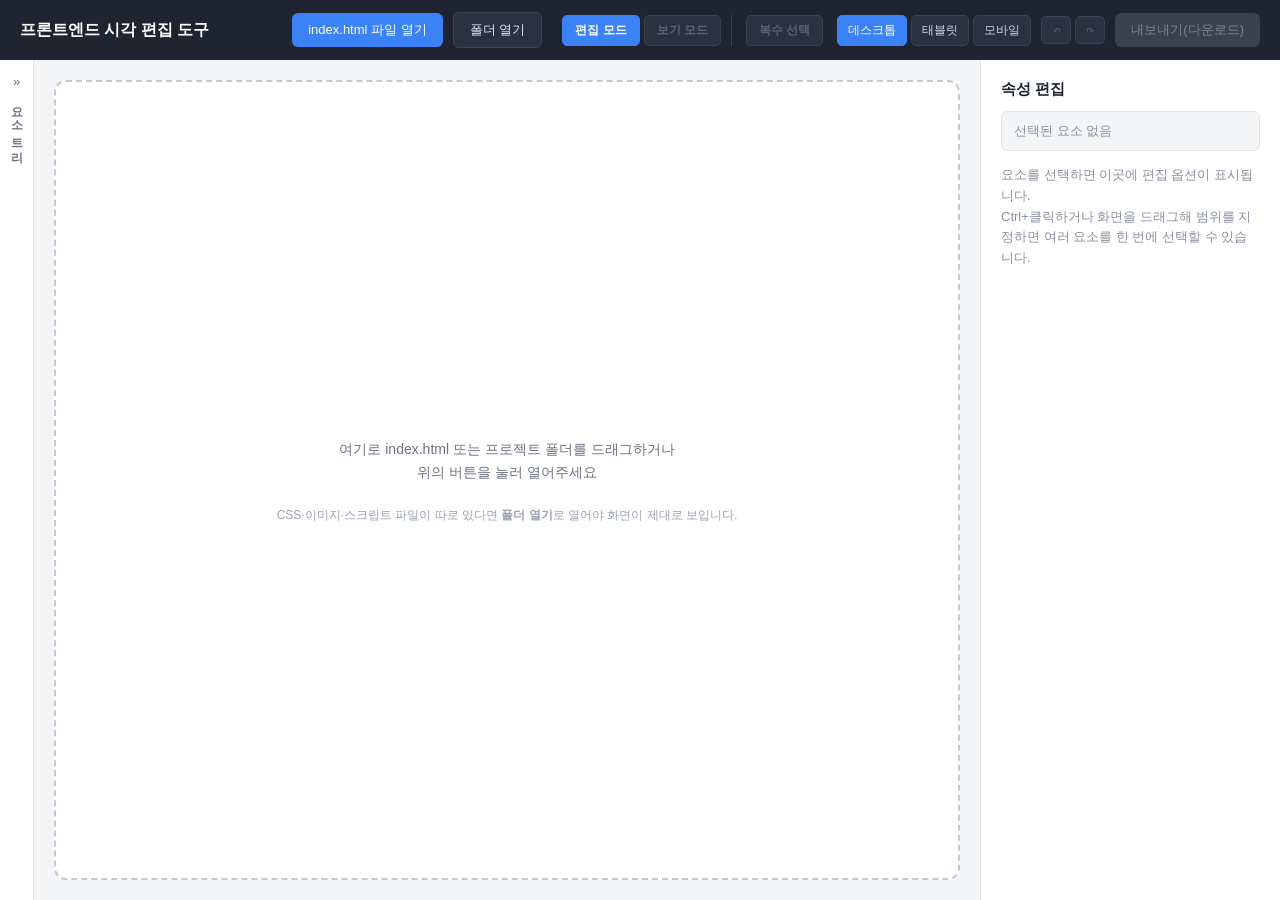
==== commit 55c036d2: "줄바꿈 버튼, 폴더 열기, 요소 트리 접기 추가 - 내용 편집: 줄바꿈 버튼·Enter로 줄을 바꾸면 <br>로 저장, <br>만 있는 요소도 편집 가능 - 폴더 열기: 프로젝트 " ====
--- a/editor-standalone.html
+++ b/editor-standalone.html
@@ -31,6 +31,7 @@
   display: flex;
   align-items: center;
   justify-content: space-between;
+  gap: 16px;
   padding: 12px 20px;
   background: #1f2430;
   color: #fff;
@@ -41,12 +42,22 @@
   font-size: 16px;
   font-weight: 600;
   margin: 0;
-}
-
+  white-space: nowrap;
+}
+
+/* 버튼이 많아 폭이 모자라면 글자를 접지 말고 줄 단위로 넘긴다. */
 .toolbar__actions {
   display: flex;
+  flex-wrap: wrap;
+  justify-content: flex-end;
   align-items: center;
-  gap: 10px;
+  gap: 8px 10px;
+  min-width: 0;
+}
+
+.toolbar button,
+.toolbar .btn {
+  white-space: nowrap;
 }
 
 .btn {
@@ -66,6 +77,26 @@
 
 .btn--primary:hover {
   background: #2563eb;
+}
+
+.btn--secondary {
+  background: #2a3140;
+  border: 1px solid #3a414f;
+  color: #e2e8f0;
+}
+
+.btn--secondary:hover {
+  background: #343c4d;
+}
+
+.page-select {
+  max-width: 200px;
+  padding: 5px 6px;
+  border: 1px solid #3a414f;
+  border-radius: 5px;
+  background: #2a3140;
+  color: #e2e8f0;
+  font-size: 12px;
 }
 
 .mode-group,
@@ -242,6 +273,10 @@
 }
 
 .file-name {
+  max-width: 220px;
+  overflow: hidden;
+  text-overflow: ellipsis;
+  white-space: nowrap;
   font-size: 13px;
   color: #cbd5e1;
 }
@@ -261,13 +296,83 @@
   overflow: auto;
 }
 
+.tree-pane__head {
+  display: flex;
+  align-items: center;
+  justify-content: space-between;
+  margin-bottom: 10px;
+}
+
 .tree-pane__title {
   font-size: 12px;
   font-weight: 700;
   text-transform: uppercase;
   letter-spacing: 0.04em;
   color: #8a90a0;
-  margin: 0 0 10px;
+  margin: 0;
+}
+
+.tree-toggle {
+  display: flex;
+  align-items: center;
+  gap: 6px;
+  padding: 2px 7px;
+  font-size: 13px;
+  border: 1px solid #d7dbe3;
+  border-radius: 4px;
+  background: #fff;
+  color: #6b7280;
+  cursor: pointer;
+}
+
+.tree-toggle:hover {
+  background: #f4f5f7;
+  color: #1f2430;
+}
+
+.tree-toggle__label {
+  display: none;
+}
+
+/* 접힌 상태: 좁은 세로 띠만 남기고, 띠 전체를 펼치기 버튼으로 쓴다. */
+.tree-pane.is-collapsed {
+  width: 34px;
+  padding: 0;
+  overflow: hidden;
+}
+
+.tree-pane.is-collapsed .tree-pane__head {
+  height: 100%;
+  margin: 0;
+}
+
+.tree-pane.is-collapsed .tree-pane__title,
+.tree-pane.is-collapsed .tree {
+  display: none;
+}
+
+.tree-pane.is-collapsed .tree-toggle {
+  flex-direction: column;
+  justify-content: flex-start;
+  width: 100%;
+  height: 100%;
+  padding: 14px 0;
+  gap: 10px;
+  border: none;
+  border-radius: 0;
+  background: #fff;
+}
+
+.tree-pane.is-collapsed .tree-toggle:hover {
+  background: #f4f5f7;
+}
+
+.tree-pane.is-collapsed .tree-toggle__label {
+  display: block;
+  writing-mode: vertical-rl;
+  font-size: 12px;
+  font-weight: 600;
+  letter-spacing: 0.1em;
 }
 
 .tree__empty {
@@ -328,6 +433,7 @@
   border: 2px dashed #c3c9d4;
   border-radius: 12px;
   display: flex;
+  flex-direction: column;
   align-items: center;
   justify-content: center;
   background: #fff;
@@ -344,6 +450,13 @@
   color: #6b7280;
   font-size: 14px;
   line-height: 1.6;
+}
+
+.dropzone__hint {
+  margin-top: 10px;
+  text-align: center;
+  color: #9aa1b1;
+  font-size: 12px;
 }
 
 .preview-frame {
@@ -515,6 +628,39 @@
 
 .field input[type="range"] {
   width: 96px;
+}
+
+.content-tools {
+  display: flex;
+  align-items: center;
+  gap: 8px;
+  margin-bottom: 6px;
+}
+
+.content-tools__hint {
+  font-size: 11px;
+  color: #8a90a0;
+}
+
+.btn-tool {
+  padding: 4px 10px;
+  font-size: 12px;
+  font-weight: 600;
+  border: 1px solid #d7dbe3;
+  border-radius: 4px;
+  background: #fff;
+  color: #374151;
+  cursor: pointer;
+}
+
+.btn-tool:hover:not(:disabled) {
+  background: #f4f5f7;
+  border-color: #b9bfc9;
+}
+
+.btn-tool:disabled {
+  color: #b5bac4;
+  cursor: not-allowed;
 }
 
 .content-textarea {
@@ -649,7 +795,11 @@
     <div class="toolbar__actions">
       <label class="btn btn--primary" for="file-input">index.html 파일 열기</label>
       <input id="file-input" type="file" accept=".html,text/html" hidden />
+      <label class="btn btn--secondary" for="folder-input"
+             title="CSS·이미지·스크립트가 들어 있는 프로젝트 폴더를 통째로 엽니다">폴더 열기</label>
+      <input id="folder-input" type="file" webkitdirectory multiple hidden />
       <span id="file-name" class="file-name"></span>
+      <select id="page-select" class="page-select" title="폴더 안의 다른 페이지 열기" hidden></select>
 
       <div class="mode-group" id="mode-group">
         <button type="button" class="btn-mode is-active" data-mode="edit" disabled>편집 모드</button>
@@ -675,8 +825,14 @@
   </header>
 
   <main class="workspace">
-    <nav class="tree-pane" id="tree-pane">
-      <h2 class="tree-pane__title">요소 트리</h2>
+    <nav class="tree-pane is-collapsed" id="tree-pane">
+      <div class="tree-pane__head">
+        <h2 class="tree-pane__title">요소 트리</h2>
+        <button type="button" class="tree-toggle" id="tree-toggle" aria-expanded="false" title="요소 트리 펼치기">
+          <span class="tree-toggle__icon" aria-hidden="true">»</span>
+          <span class="tree-toggle__label">요소 트리</span>
+        </button>
+      </div>
       <div class="tree" id="tree">
         <p class="tree__empty">파일을 열면 요소 트리가 표시됩니다.</p>
       </div>
@@ -684,7 +840,8 @@
 
     <section class="preview-pane" id="preview-pane">
       <div class="dropzone" id="dropzone">
-        <p class="dropzone__text">여기로 index.html을 드래그하거나<br />위의 버튼을 눌러 파일을 열어주세요</p>
+        <p class="dropzone__text">여기로 index.html 또는 프로젝트 폴더를 드래그하거나<br />위의 버튼을 눌러 열어주세요</p>
+        <p class="dropzone__hint">CSS·이미지·스크립트 파일이 따로 있다면 <strong>폴더 열기</strong>로 열어야 화면이 제대로 보입니다.</p>
       </div>
       <iframe id="preview-frame" class="preview-frame" hidden title="미리보기"></iframe>
       <div class="mode-badge" id="mode-badge" hidden>
@@ -733,6 +890,11 @@
       <div class="panel" id="style-panel" hidden>
         <section class="panel__group">
           <h3 class="panel__heading">내용</h3>
+          <div class="content-tools">
+            <button type="button" class="btn-tool" id="line-break-btn"
+                    title="커서 위치에서 줄을 바꿉니다 (Enter 키와 같음)">↵ 줄바꿈</button>
+            <span class="content-tools__hint">Enter 키로도 줄을 바꿀 수 있습니다</span>
+          </div>
           <textarea id="text-content" class="content-textarea" rows="3"
                     placeholder="텍스트를 입력하세요"></textarea>
           <p class="field__hint" id="text-content-notice" hidden></p>
@@ -968,7 +1130,8 @@
   }
 
   function assignEditorIds(doc) {
-    const excludedTags = new Set(['SCRIPT', 'STYLE']);
+    // <br>은 '내용' 입력칸의 줄바꿈으로 다루므로 따로 선택·트리 대상이 되지 않게 한다.
+    const excludedTags = new Set(['SCRIPT', 'STYLE', 'BR', 'WBR']);
     const body = doc.body;
     if (!body) return;
 
@@ -1327,30 +1490,358 @@
     SELECTED_CLASS
   };
 
-  function handleFile(file) {
+  /* ---------------------------------------------------------------
+   * 외부 리소스 (CSS·JS·이미지)
+   *
+   * 미리보기는 srcdoc 문서라 상대 경로(assets/style.css, img/a.jpg)가
+   * 편집기 기준으로 풀려 아무것도 불러오지 못한다. 폴더를 통째로 열면
+   * 폴더 안 파일을 blob URL로 만들어 경로를 바꿔 끼우고, 내보낼 때
+   * 원래 경로로 되돌린다.
+   * ------------------------------------------------------------- */
+
+  const pageSelect = document.getElementById('page-select');
+
+  // 폴더로 열었을 때의 상태. 파일 하나만 열었다면 null.
+  let project = null;
+
+  const HTML_FILE_RE = /\.html?$/i;
+
+  // 경로 대신 파일을 가리켜야 하는 속성들. <a href> 같은 페이지 이동 링크는 제외한다.
+  const URL_ATTRS = [
+    ['script[src]', 'src'], ['img[src]', 'src'], ['source[src]', 'src'],
+    ['video[src]', 'src'], ['video[poster]', 'poster'], ['audio[src]', 'src'],
+    ['track[src]', 'src'], ['embed[src]', 'src'], ['object[data]', 'data'],
+    ['input[type="image"][src]', 'src'], ['image[href]', 'href'], ['use[href]', 'href']
+  ];
+  const LINK_REL_RE = /\b(stylesheet|icon|preload|modulepreload)\b/i;
+  const CSS_URL_RE = /url\(\s*(['"]?)([^'")]+?)\1\s*\)|@import\s+(['"])([^'"]+)\3/g;
+
+  // 폴더 안 파일을 가리키는 상대 경로인지. (http:, data:, #id, //cdn 등은 제외)
+  function isRelativeRef(raw) {
+    const v = (raw || '').trim();
+    return v !== '' && !v.startsWith('#') && !v.startsWith('//') &&
+      !/^[a-z][a-z0-9+.-]*:/i.test(v);
+  }
+
+  function dirOf(path) {
+    const i = path.lastIndexOf('/');
+    return i < 0 ? '' : path.slice(0, i + 1);
+  }
+
+  // 기준 폴더 + 상대 경로 → 폴더 안 경로 ('../', './', '/' 처리)
+  function resolvePath(baseDir, ref) {
+    let clean = ref.trim().split(/[?#]/)[0];
+    try { clean = decodeURIComponent(clean); } catch { /* 잘못된 % 표기는 그대로 둔다 */ }
+    const parts = clean.startsWith('/') ? [] : baseDir.split('/').filter(Boolean);
+    clean.split('/').forEach((seg) => {
+      if (seg === '' || seg === '.') return;
+      if (seg === '..') parts.pop();
+      else parts.push(seg);
+    });
+    return parts.join('/');
+  }
+
+  // 대소문자만 다른 경로도 찾아 준다. (Windows에서는 구분하지 않으므로)
+  function findFile(path) {
+    return project.files.get(path) || project.lowerFiles.get(path.toLowerCase()) || null;
+  }
+
+  const MIME_BY_EXT = { css: 'text/css', js: 'text/javascript', mjs: 'text/javascript', svg: 'image/svg+xml' };
+
+  // CSS 안의 url()·@import를 비동기 변환기로 바꿔 끼운다.
+  async function replaceCssRefs(text, convert) {
+    const matches = Array.from(text.matchAll(CSS_URL_RE));
+    if (!matches.length) return text;
+    let out = '';
+    let last = 0;
+    for (const m of matches) {
+      const isImport = m[4] !== undefined;
+      const raw = isImport ? m[4] : m[2];
+      const next = await convert(raw);
+      out += text.slice(last, m.index);
+      out += next ? m[0].replace(raw, next) : m[0];
+      last = m.index + m[0].length;
+    }
+    return out + text.slice(last);
+  }
+
+  // 폴더 안 파일 → Blob. CSS는 안쪽의 상대 경로까지 (CSS 파일 위치 기준으로) 바꾼다.
+  function assetBlob(path, stack = new Set()) {
+    if (stack.has(path)) return Promise.resolve(null); // @import 순환 방지
+    if (project.blobCache.has(path)) return project.blobCache.get(path);
+
+    const job = (async () => {
+      const file = findFile(path);
+      if (!file) {
+        project.missing.add(path);
+        return null;
+      }
+      const ext = path.split('.').pop().toLowerCase();
+      if (ext !== 'css') {
+        return MIME_BY_EXT[ext] ? new Blob([file], { type: MIME_BY_EXT[ext] }) : file;
+      }
+      const inner = new Set(stack).add(path);
+      const css = await replaceCssRefs(await file.text(), async (raw) => {
+        if (!isRelativeRef(raw)) return null;
+        const blob = await assetBlob(resolvePath(dirOf(path), raw), inner);
+        return blob ? trackUrl(blob) : null;
+      });
+      return new Blob([css], { type: 'text/css' });
+    })();
+
+    project.blobCache.set(path, job);
+    return job;
+  }
+
+  function trackUrl(blob) {
+    const url = URL.createObjectURL(blob);
+    project.urls.push(url);
+    return url;
+  }
+
+  // HTML에 적힌 경로 한 개 → blob URL. 내보낼 때 원래 표기로 되돌리기 위해
+  // 표기마다 URL을 따로 만들고 역방향 표를 남긴다.
+  async function htmlRefToUrl(baseDir, raw) {
+    if (!isRelativeRef(raw)) return null;
+    if (project.rawCache.has(raw)) return project.rawCache.get(raw);
+
+    const hashAt = raw.indexOf('#');
+    const beforeHash = hashAt < 0 ? raw : raw.slice(0, hashAt);
+    const hash = hashAt < 0 ? '' : raw.slice(hashAt);
+
+    const blob = await assetBlob(resolvePath(baseDir, raw));
+    if (!blob) return null;
+    const url = trackUrl(blob);
+    project.reverse.set(url, beforeHash);
+    project.rawCache.set(raw, url + hash);
+    return url + hash;
+  }
+
+  // 문서 안의 모든 외부 경로를 convert(raw) 결과로 바꾼다. (null이면 그대로)
+  async function rewriteDocRefs(doc, convert) {
+    const tasks = [];
+    const setAttr = (el, name) => {
+      tasks.push(convert(el.getAttribute(name)).then((v) => { if (v) el.setAttribute(name, v); }));
+    };
+
+    doc.querySelectorAll('link[href]').forEach((el) => {
+      if (LINK_REL_RE.test(el.getAttribute('rel') || '')) setAttr(el, 'href');
+    });
+    URL_ATTRS.forEach(([selector, name]) => {
+      doc.querySelectorAll(selector).forEach((el) => setAttr(el, name));
+    });
+    doc.querySelectorAll('img[srcset], source[srcset]').forEach((el) => {
+      const entries = el.getAttribute('srcset').split(',').map((s) => s.trim()).filter(Boolean);
+      tasks.push(Promise.all(entries.map(async (entry) => {
+        const [raw, ...desc] = entry.split(/\s+/);
+        const v = await convert(raw);
+        return [v || raw, ...desc].join(' ');
+      })).then((list) => el.setAttribute('srcset', list.join(', '))));
+    });
+    doc.querySelectorAll('[style*="url("]').forEach((el) => {
+      tasks.push(replaceCssRefs(el.getAttribute('style'), convert)
+        .then((v) => el.setAttribute('style', v)));
+    });
+    doc.querySelectorAll('style').forEach((el) => {
+      tasks.push(replaceCssRefs(el.textContent, convert).then((v) => { el.textContent = v; }));
+    });
+
+    await Promise.all(tasks);
+  }
+
+  function serializeParsed(doc) {
+    return `${serializeDoctype(doc)}\n${doc.documentElement.outerHTML}`;
+  }
+
+  // 내보내기 직전: blob URL을 원래 적혀 있던 경로로 되돌린다.
+  function restoreAssetRefs(html) {
+    if (!project) return html;
+    let out = html;
+    project.reverse.forEach((raw, url) => {
+      out = out.split(url).join(raw);
+    });
+    return out;
+  }
+
+  function releaseProject() {
+    if (project) project.urls.forEach((url) => URL.revokeObjectURL(url));
+    project = null;
+    pageSelect.hidden = true;
+    pageSelect.textContent = '';
+  }
+
+  function startDocument(name, html) {
+    editorIdCounter = 0;
+    originalFileName = name;
+    loadHtmlIntoPreview(html);
+  }
+
+  // 파일 하나만 연 경우: 예전처럼 그대로 띄우되, 불러오지 못할 외부 파일이
+  // 있으면 폴더로 열라고 알려 준다.
+  async function handleFile(file) {
     if (!file) return;
-    if (!/\.html?$/i.test(file.name)) {
+    if (!HTML_FILE_RE.test(file.name)) {
       alert('HTML 파일(.html)만 열 수 있습니다.');
       return;
     }
 
-    editorIdCounter = 0;
-    originalFileName = file.name;
+    let text;
+    try {
+      text = await file.text();
+    } catch {
+      alert('파일을 읽는 중 오류가 발생했습니다.');
+      return;
+    }
+
+    releaseProject();
     fileNameLabel.textContent = file.name;
-
-    const reader = new FileReader();
-    reader.onload = (e) => {
-      loadHtmlIntoPreview(e.target.result);
+    startDocument(file.name, text);
+
+    const refs = new Set();
+    const probe = new DOMParser().parseFromString(text, 'text/html');
+    await rewriteDocRefs(probe, async (raw) => {
+      if (isRelativeRef(raw)) refs.add(raw);
+      return null;
+    });
+    if (refs.size) {
+      showToast(`외부 파일 ${refs.size}개(CSS·이미지 등)는 파일만 열어서는 보이지 않습니다. ` +
+        '‘폴더 열기’로 프로젝트 폴더를 열어주세요.', 6000);
+    }
+  }
+
+  // 폴더를 연 경우. entries: [{ path: '폴더 기준 경로', file }]
+  function handleFolder(entries, folderName) {
+    const htmlPaths = entries.map((e) => e.path).filter((p) => HTML_FILE_RE.test(p)).sort();
+    if (!htmlPaths.length) {
+      alert('폴더 안에 HTML 파일이 없습니다.');
+      return;
+    }
+
+    releaseProject();
+    project = {
+      name: folderName,
+      files: new Map(entries.map((e) => [e.path, e.file])),
+      lowerFiles: new Map(entries.map((e) => [e.path.toLowerCase(), e.file])),
+      urls: [],
+      blobCache: new Map(),
+      rawCache: new Map(),
+      reverse: new Map(),
+      missing: new Set(),
+      currentPage: null
     };
-    reader.onerror = () => {
-      alert('파일을 읽는 중 오류가 발생했습니다.');
+
+    htmlPaths.forEach((p) => pageSelect.add(new Option(p, p)));
+    pageSelect.hidden = htmlPaths.length < 2;
+
+    // index.html이 있으면 그것부터, 없으면 가장 얕은 위치의 첫 페이지
+    const start = htmlPaths.find((p) => /^index\.html?$/i.test(p)) ||
+      htmlPaths.slice().sort((a, b) => a.split('/').length - b.split('/').length)[0];
+    openProjectPage(start);
+  }
+
+  async function openProjectPage(path) {
+    const file = findFile(path);
+    if (!file) return;
+
+    project.currentPage = path;
+    pageSelect.value = path;
+    const name = path.split('/').pop();
+    fileNameLabel.textContent = project.name ? `${project.name}/${path}` : path;
+
+    project.missing.clear();
+    const doc = new DOMParser().parseFromString(await file.text(), 'text/html');
+    await rewriteDocRefs(doc, (raw) => htmlRefToUrl(dirOf(path), raw));
+    startDocument(name, serializeParsed(doc));
+
+    if (project.missing.size) {
+      showToast(`폴더에서 찾지 못한 파일 ${project.missing.size}개: ` +
+        Array.from(project.missing).slice(0, 3).join(', ') +
+        (project.missing.size > 3 ? ' …' : ''), 6000);
+    }
+  }
+
+  pageSelect.addEventListener('change', () => {
+    const next = pageSelect.value;
+    // 페이지를 바꾸면 편집 중인 문서가 사라지므로 수정 내용이 있으면 확인한다.
+    if (historyIndex >= 0 &&
+        !confirm('내보내지 않은 수정 내용이 사라집니다. 다른 페이지를 열까요?')) {
+      pageSelect.value = project.currentPage;
+      return;
+    }
+    openProjectPage(next);
+  });
+
+  // <input webkitdirectory>: webkitRelativePath가 '폴더이름/하위/파일' 형태다.
+  function entriesFromFileList(files) {
+    const list = Array.from(files);
+    const root = (list[0].webkitRelativePath || '').split('/')[0];
+    return {
+      folderName: root,
+      entries: list.map((file) => ({
+        path: file.webkitRelativePath
+          ? file.webkitRelativePath.split('/').slice(1).join('/')
+          : file.name,
+        file
+      }))
     };
-    reader.readAsText(file);
+  }
+
+  // 드래그한 폴더를 끝까지 훑어 파일 목록을 만든다.
+  async function readDroppedEntry(entry, prefix, out) {
+    if (entry.isFile) {
+      const file = await new Promise((resolve, reject) => entry.file(resolve, reject));
+      out.push({ path: prefix + entry.name, file });
+      return;
+    }
+    const reader = entry.createReader();
+    // readEntries는 한 번에 일부만 돌려주므로 빈 배열이 나올 때까지 반복한다.
+    for (;;) {
+      const batch = await new Promise((resolve, reject) => reader.readEntries(resolve, reject));
+      if (!batch.length) break;
+      for (const child of batch) {
+        await readDroppedEntry(child, `${prefix}${entry.name}/`, out);
+      }
+    }
+  }
+
+  async function handleDrop(dataTransfer) {
+    const items = Array.from(dataTransfer.items || [])
+      .map((item) => (item.webkitGetAsEntry ? item.webkitGetAsEntry() : null))
+      .filter(Boolean);
+
+    const dir = items.length === 1 && items[0].isDirectory ? items[0] : null;
+    if (dir) {
+      const entries = [];
+      await readDroppedEntry(dir, '', entries);
+      // readDroppedEntry는 '폴더이름/...'으로 쌓으므로 맨 앞 폴더 이름을 떼어 낸다.
+      handleFolder(entries.map((e) => ({ ...e, path: e.path.slice(dir.name.length + 1) })), dir.name);
+      return;
+    }
+
+    const files = Array.from(dataTransfer.files || []);
+    if (files.length > 1) {
+      // 여러 파일을 한꺼번에 놓았다면 같은 폴더에 있던 것으로 본다.
+      handleFolder(files.map((file) => ({ path: file.name, file })), '');
+    } else {
+      handleFile(files[0]);
+    }
   }
 
   fileInput.addEventListener('change', (e) => {
     const file = e.target.files && e.target.files[0];
     handleFile(file);
+    fileInput.value = ''; // 같은 파일을 다시 골라도 change가 일어나도록
+  });
+
+  // 검증용: [{ path, file }] 목록으로 폴더 열기를 흉내낼 수 있게 노출
+  window.FrontEndEditor.openFolder = handleFolder;
+
+  const folderInput = document.getElementById('folder-input');
+  folderInput.addEventListener('change', () => {
+    if (!folderInput.files || !folderInput.files.length) return;
+    const { entries, folderName } = entriesFromFileList(folderInput.files);
+    handleFolder(entries, folderName);
+    folderInput.value = '';
   });
 
   ['dragenter', 'dragover'].forEach((eventName) => {
@@ -1370,8 +1861,7 @@
   });
 
   dropzone.addEventListener('drop', (e) => {
-    const file = e.dataTransfer.files && e.dataTransfer.files[0];
-    handleFile(file);
+    handleDrop(e.dataTransfer);
   });
 
   /* ---------------------------------------------------------------
@@ -1404,6 +1894,7 @@
 
   const textContentInput = document.getElementById('text-content');
   const textContentNotice = document.getElementById('text-content-notice');
+  const lineBreakBtn = document.getElementById('line-break-btn');
 
   // 텍스트를 담을 수 없는(대체/빈) 요소들. textContent를 넣어도 화면에
   // 나타나지 않거나 직렬화 시 사라진다.
@@ -1412,14 +1903,15 @@
     'IFRAME', 'CANVAS', 'VIDEO', 'AUDIO', 'OBJECT', 'SVG', 'PICTURE', 'META', 'LINK'
   ]);
 
-  // 자식 요소가 있는 요소의 textContent를 덮어쓰면 하위 트리가 통째로
+  // 자식 요소가 있는 요소의 내용을 덮어쓰면 하위 트리가 통째로
   // 사라지므로(히스토리가 들고 있는 참조까지 무효화됨) 편집을 막는다.
+  // 단, 줄바꿈 <br>만 있는 경우는 편집기가 직접 만들고 다루므로 허용한다.
   function textEditState(el) {
     if (!el) return { editable: false, reason: '' };
     if (VOID_LIKE_TAGS.has(el.tagName)) {
       return { editable: false, reason: `<${el.tagName.toLowerCase()}>는 텍스트를 담지 않는 요소입니다.` };
     }
-    if (el.children.length > 0) {
+    if (Array.from(el.children).some((child) => child.tagName !== 'BR')) {
       return {
         editable: false,
         reason: '하위 요소가 있어 직접 편집할 수 없습니다. 트리나 화면에서 하위 요소를 선택하세요.'
@@ -1428,21 +1920,75 @@
     return { editable: true, reason: '' };
   }
 
+  // <pre>나 white-space: pre-* 요소는 줄바꿈 문자가 그대로 화면에 보이므로
+  // <br> 대신 줄바꿈 문자를 쓴다.
+  function preservesNewlines(el) {
+    const cs = previewFrame.contentWindow.getComputedStyle(el);
+    return /^(pre|break-spaces)/.test(cs.whiteSpace) ||
+      cs.whiteSpaceCollapse === 'preserve' || cs.whiteSpaceCollapse === 'preserve-breaks';
+  }
+
+  const BR_MARK = '\u0000'; // 공백 정리 중 <br> 자리를 지키기 위한 임시 표식
+
+  // 요소 내용 → 입력칸 문자열. <br>은 줄바꿈(\n)으로 바꾼다.
+  // 소스 코드 들여쓰기에서 온 줄바꿈·공백은 화면에서 공백 하나로 보이므로 그렇게 맞춘다.
+  function readEditableText(el) {
+    const keep = preservesNewlines(el);
+    let out = '';
+    el.childNodes.forEach((n) => {
+      if (n.nodeType === Node.TEXT_NODE) out += n.nodeValue;
+      else if (n.nodeName === 'BR') out += keep ? '\n' : BR_MARK;
+    });
+    if (keep) return out;
+    return out
+      .replace(/^\s*\n\s*/, '')
+      .replace(/\s*\n\s*$/, '')
+      .replace(/\s*\n\s*/g, ' ')
+      .split(BR_MARK).join('\n');
+  }
+
+  // 입력칸 문자열 → 요소 내용. 줄바꿈(\n)은 <br>로 넣는다.
+  function writeEditableText(el, value) {
+    if (preservesNewlines(el)) {
+      el.textContent = value;
+      return;
+    }
+    const doc = el.ownerDocument;
+    el.textContent = '';
+    value.split('\n').forEach((part, i) => {
+      if (i > 0) el.appendChild(doc.createElement('br'));
+      if (part) el.appendChild(doc.createTextNode(part));
+    });
+  }
+
   function syncTextContent(el) {
     const state = textEditState(el);
     textContentInput.disabled = !state.editable;
-    textContentInput.value = state.editable ? el.textContent : '';
+    lineBreakBtn.disabled = !state.editable;
+    textContentInput.value = state.editable ? readEditableText(el) : '';
     textContentNotice.hidden = state.editable;
     textContentNotice.textContent = state.reason;
   }
 
+  // 내용이 텍스트와 <br>뿐이므로 innerHTML 스냅샷으로 되돌리기를 기록한다.
   textContentInput.addEventListener('input', () => {
     const el = selectedElement;
     if (!el || !textEditState(el).editable) return;
 
-    const before = el.textContent;
-    el.textContent = textContentInput.value;
-    pushHistory(el, 'text', 'text', before, el.textContent);
+    const before = el.innerHTML;
+    writeEditableText(el, textContentInput.value);
+    pushHistory(el, 'text', 'text', before, el.innerHTML);
+  });
+
+  // 줄바꿈 버튼: 입력칸의 커서 위치(선택 영역이면 그 자리)에 줄바꿈을 넣는다.
+  // 버튼을 눌러도 입력칸 포커스·커서가 유지되도록 한다.
+  lineBreakBtn.addEventListener('mousedown', (e) => e.preventDefault());
+
+  lineBreakBtn.addEventListener('click', () => {
+    if (textContentInput.disabled) return;
+    textContentInput.focus();
+    textContentInput.setRangeText('\n', textContentInput.selectionStart, textContentInput.selectionEnd, 'end');
+    textContentInput.dispatchEvent(new Event('input', { bubbles: true }));
   });
 
   const customFontField = document.getElementById('font-family-custom-field');
@@ -1624,7 +2170,7 @@
   }
 
   function restoreEntry(entry, value) {
-    if (entry.type === 'text') entry.el.textContent = value;
+    if (entry.type === 'text') entry.el.innerHTML = value;
     else restoreStyleAttr(entry.el, value);
   }
 
@@ -2037,6 +2583,40 @@
 
   const treeEl = document.getElementById('tree');
 
+  /* --- 트리 접기 / 펼치기 ---------------------------------------- */
+
+  const treePane = document.getElementById('tree-pane');
+  const treeToggle = document.getElementById('tree-toggle');
+  const TREE_COLLAPSED_KEY = 'html-visual-editor:tree-collapsed';
+
+  function setTreeCollapsed(collapsed) {
+    treePane.classList.toggle('is-collapsed', collapsed);
+    treeToggle.setAttribute('aria-expanded', String(!collapsed));
+    treeToggle.title = collapsed ? '요소 트리 펼치기' : '요소 트리 접기';
+    treeToggle.querySelector('.tree-toggle__icon').textContent = collapsed ? '»' : '«';
+    // 펼칠 때 선택된 요소가 보이도록 트리 위치를 맞춘다.
+    if (!collapsed) {
+      const active = treeEl.querySelector('.tree-node.is-active');
+      if (active) active.scrollIntoView({ block: 'nearest' });
+    }
+  }
+
+  // 자주 쓰지 않는 패널이라 기본은 접힘. 마지막 상태는 브라우저에 기억한다.
+  // (사생활 보호 모드 등에서 저장소 접근이 막혀도 기본값으로 동작)
+  let treeCollapsed = true;
+  try {
+    treeCollapsed = localStorage.getItem(TREE_COLLAPSED_KEY) !== 'false';
+  } catch { /* 기본값 유지 */ }
+  setTreeCollapsed(treeCollapsed);
+
+  treeToggle.addEventListener('click', () => {
+    treeCollapsed = !treeCollapsed;
+    setTreeCollapsed(treeCollapsed);
+    try {
+      localStorage.setItem(TREE_COLLAPSED_KEY, String(treeCollapsed));
+    } catch { /* 저장 못 해도 이번 화면에서는 동작 */ }
+  });
+
   function treeLabel(el) {
     // 하이라이트용 클래스는 라벨에 노출하지 않는다.
     const classes = Array.from(el.classList)
@@ -2280,13 +2860,13 @@
   const toast = document.getElementById('toast');
   let toastTimer = null;
 
-  function showToast(message) {
+  function showToast(message, duration = 2600) {
     toast.textContent = message;
     toast.hidden = false;
     clearTimeout(toastTimer);
     toastTimer = setTimeout(() => {
       toast.hidden = true;
-    }, 2600);
+    }, duration);
   }
 
   // 원본 문서의 DOCTYPE을 그대로 복원한다. (HTML5가 아닌 문서도 보존)
@@ -2317,7 +2897,8 @@
     const injected = root.querySelector(`[id="${EDITOR_STYLE_ID}"]`);
     if (injected) injected.remove();
 
-    return `${serializeDoctype(doc)}\n${root.outerHTML}\n`;
+    // 폴더로 열었다면 blob URL로 바꿔 둔 경로를 원래 표기로 되돌린다.
+    return restoreAssetRefs(`${serializeDoctype(doc)}\n${root.outerHTML}\n`);
   }
 
   function exportFileName() {
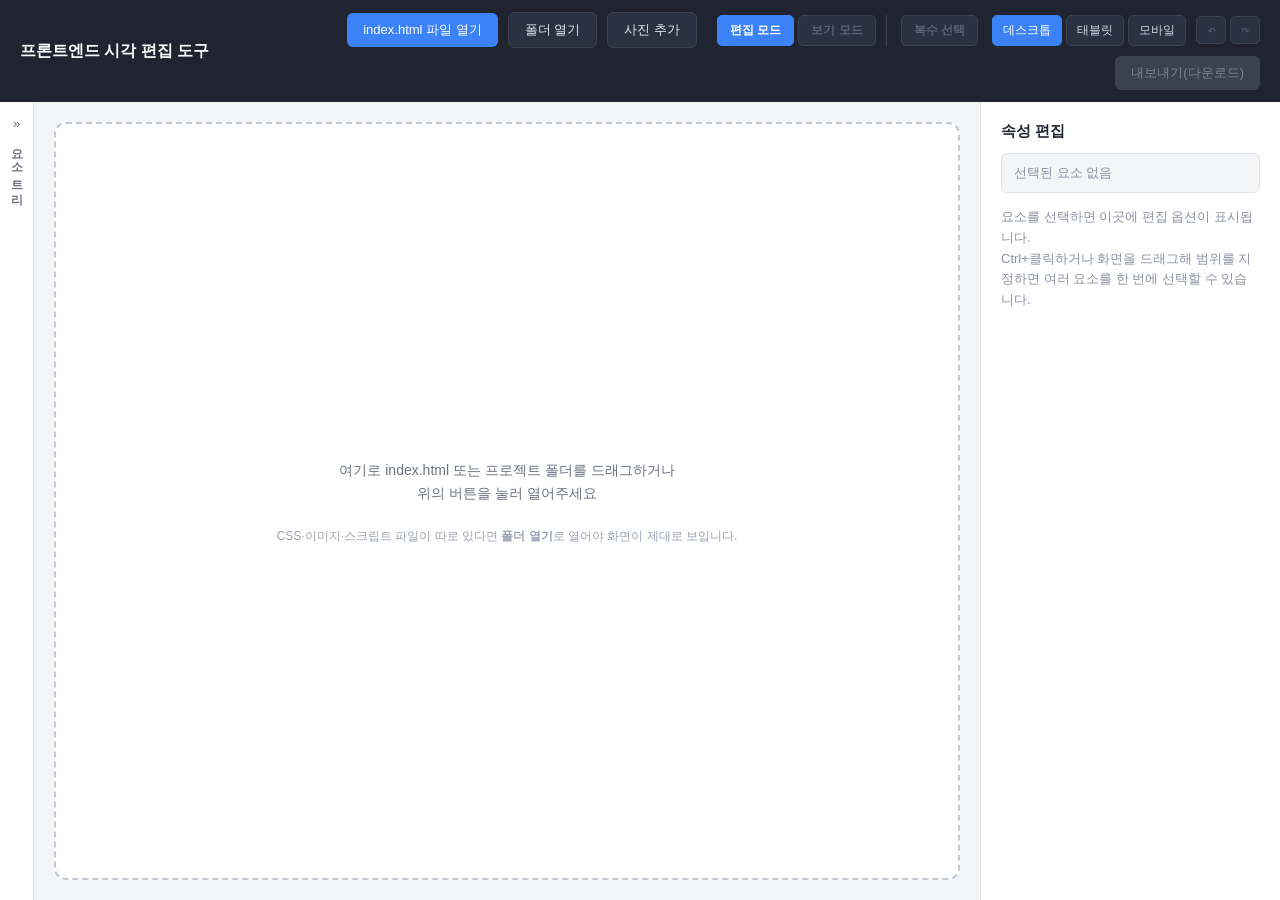
==== commit 37ae6e66: "사진 추가·바꾸기와 사진 위치 이동(순서·정렬) 추가 - 사진 추가: 선택한 요소 뒤에 삽입, HTML에는 경로로 연결(복사할 위치 안내) - 사진 바꾸기: 칸 크기·비율 유지(a" ====
--- a/editor-standalone.html
+++ b/editor-standalone.html
@@ -176,6 +176,15 @@
   z-index: 50;
   border: 1px dashed #3b82f6;
   background: rgba(59, 130, 246, 0.12);
+  pointer-events: none;
+}
+
+.drop-line {
+  position: fixed;
+  z-index: 50;
+  background: #3b82f6;
+  border-radius: 2px;
+  box-shadow: 0 0 0 1px rgba(255, 255, 255, 0.8);
   pointer-events: none;
 }
 
@@ -526,6 +535,13 @@
   cursor: pointer;
 }
 
+/* 복제·삭제 줄 아래에 한 줄 전체로 놓이는 버튼 */
+.btn-action--block {
+  display: block;
+  width: 100%;
+  margin: -6px 0 14px;
+}
+
 .btn-action:hover {
   background: #f4f5f7;
   border-color: #b9bfc9;
@@ -644,7 +660,7 @@
 
 .btn-tool {
   padding: 4px 10px;
-  font-size: 12px;
+  font-size: 11px;
   font-weight: 600;
   border: 1px solid #d7dbe3;
   border-radius: 4px;
@@ -744,6 +760,12 @@
 
 .btn-align:hover {
   background: #f4f5f7;
+}
+
+.btn-align:disabled {
+  color: #c4c8d0;
+  background: #f4f5f7;
+  cursor: not-allowed;
 }
 
 .btn-align.is-active {
@@ -798,6 +820,9 @@
       <label class="btn btn--secondary" for="folder-input"
              title="CSS·이미지·스크립트가 들어 있는 프로젝트 폴더를 통째로 엽니다">폴더 열기</label>
       <input id="folder-input" type="file" webkitdirectory multiple hidden />
+      <button type="button" class="btn btn--secondary" id="insert-image-btn" disabled
+              title="사진 파일을 선택한 요소 뒤에 넣습니다 (HTML에는 경로로 연결)">사진 추가</button>
+      <input id="image-input" type="file" accept="image/*" hidden />
       <span id="file-name" class="file-name"></span>
       <select id="page-select" class="page-select" title="폴더 안의 다른 페이지 열기" hidden></select>
 
@@ -860,6 +885,8 @@
         <button type="button" class="btn-action btn-action--danger" id="delete-btn"
                 title="선택한 요소를 삭제합니다 (Delete)">삭제</button>
       </div>
+      <button type="button" class="btn-action btn-action--block" id="replace-image-btn" hidden
+              title="칸 크기는 그대로 두고 사진만 다른 파일로 바꿉니다">사진 바꾸기</button>
 
       <p class="sidebar__placeholder" id="sidebar-placeholder">
         요소를 선택하면 이곳에 편집 옵션이 표시됩니다.<br />
@@ -888,6 +915,35 @@
       </div>
 
       <div class="panel" id="style-panel" hidden>
+        <section class="panel__group" id="image-position-group" hidden>
+          <h3 class="panel__heading">사진 위치</h3>
+          <div class="field">
+            <span class="field__label">순서</span>
+            <div class="field__control btn-group">
+              <button type="button" class="btn-tool" id="move-up-btn"
+                      title="앞쪽 요소와 자리를 바꿉니다">↑ 앞으로</button>
+              <button type="button" class="btn-tool" id="move-down-btn"
+                      title="뒤쪽 요소와 자리를 바꿉니다">↓ 뒤로</button>
+            </div>
+          </div>
+          <div class="field">
+            <span class="field__label">정렬</span>
+            <div class="field__control btn-group" id="image-align-group">
+              <button type="button" class="btn-align" data-image-align="left" title="왼쪽에 배치">좌</button>
+              <button type="button" class="btn-align" data-image-align="center" title="가운데에 배치">중</button>
+              <button type="button" class="btn-align" data-image-align="right" title="오른쪽에 배치">우</button>
+            </div>
+          </div>
+          <p class="field__hint" id="image-align-notice" hidden>
+            가로로 나열된 영역 안에서는 정렬을 쓸 수 없습니다. 옆 요소의 배치까지 바뀌기 때문입니다. 순서 이동을 사용하세요.
+            (이미 정렬된 사진은 파란 버튼을 눌러 해제할 수 있습니다)
+          </p>
+          <p class="field__hint">
+            선택한 사진을 끌어서 다른 요소의 앞뒤로 옮길 수 있습니다. 파란 선이 놓일 자리입니다.
+            정렬 버튼을 다시 누르면 해제됩니다.
+          </p>
+        </section>
+
         <section class="panel__group">
           <h3 class="panel__heading">내용</h3>
           <div class="content-tools">
@@ -1095,10 +1151,14 @@
   <div class="toast" id="toast" role="status" aria-live="polite" hidden></div>
   <!-- 드래그 범위 선택 사각형. 미리보기 문서를 건드리지 않도록 편집기 쪽에 그린다. -->
   <div class="drag-box" id="drag-box" hidden></div>
+  <!-- 사진을 끌어 옮길 때 놓일 자리를 보여 주는 선 -->
+  <div class="drop-line" id="drop-line" hidden></div>
 
   <script>
 (() => {
   const fileInput = document.getElementById('file-input');
+  const imageInput = document.getElementById('image-input');
+  const insertImageBtn = document.getElementById('insert-image-btn');
   const fileNameLabel = document.getElementById('file-name');
   const dropzone = document.getElementById('dropzone');
   const previewFrame = document.getElementById('preview-frame');
@@ -1166,6 +1226,9 @@
         outline: 2px solid #ef4444 !important;
         outline-offset: -1px !important;
       }
+      img.${SELECTED_CLASS} {
+        cursor: grab !important;
+      }
     `;
     (doc.head || doc.documentElement).appendChild(style);
   }
@@ -1343,9 +1406,155 @@
     setSelection(additive ? [...base, ...hits] : hits);
   }
 
+  /* --- 사진 끌어서 옮기기 ------------------------------------------ */
+  // 픽셀 위치(absolute·top/left)는 건드리지 않고 HTML 안의 순서만 옮긴다.
+  // 주변 요소가 자연스럽게 다시 배치되므로 화면 폭이 바뀌어도 깨지지 않는다.
+
+  const dropLine = document.getElementById('drop-line');
+  const EDGE_SCROLL = 40; // 미리보기 위·아래 끝에서 이 거리 안이면 자동으로 스크롤
+  let moveDrag = null;
+
+  function beginMoveDrag(e) {
+    moveDrag = {
+      el: e.target,
+      doc: e.target.ownerDocument,
+      startX: e.clientX,
+      startY: e.clientY,
+      active: false,
+      point: null
+    };
+  }
+
+  function updateMoveDrag(e) {
+    if (!moveDrag) return;
+    if (e.buttons === 0) {
+      endMoveDrag(false);
+      return;
+    }
+    if (!moveDrag.active) {
+      if (Math.abs(e.clientX - moveDrag.startX) < DRAG_THRESHOLD &&
+          Math.abs(e.clientY - moveDrag.startY) < DRAG_THRESHOLD) return;
+      moveDrag.active = true;
+      setHovered(null);
+    }
+    const win = e.view;
+    if (e.clientY < EDGE_SCROLL) win.scrollBy(0, -20);
+    else if (e.clientY > win.innerHeight - EDGE_SCROLL) win.scrollBy(0, 20);
+
+    moveDrag.point = dropPointAt(moveDrag.doc, moveDrag.el, e.clientX, e.clientY);
+    drawDropLine(moveDrag.point);
+  }
+
+  function endMoveDrag(apply) {
+    if (!moveDrag) return;
+    const { el, active, point } = moveDrag;
+    moveDrag = null;
+    dropLine.hidden = true;
+    if (apply && active && point) moveElement(el, point.to);
+  }
+
+  // 가로로 나열되는 자리인지 (flex 가로·여러 열 grid·인라인 요소)
+  function flowsHorizontally(win, node) {
+    const parent = node.parentElement;
+    if (parent) {
+      const pcs = win.getComputedStyle(parent);
+      if (pcs.display.includes('flex')) return pcs.flexDirection.startsWith('row');
+      if (pcs.display.includes('grid')) return pcs.gridTemplateColumns.trim().split(/\s+/).length > 1;
+    }
+    return win.getComputedStyle(node).display.startsWith('inline');
+  }
+
+  // node의 앞/뒤 자리. 목록·표처럼 사진이 직접 들어갈 수 없는 부모 안이면
+  // 그 구조 전체의 앞/뒤로 올라간다. anchor는 표시선을 그릴 기준 요소.
+  function placementOutside(doc, node, side) {
+    let n = node;
+    while (n.parentElement && STRICT_PARENTS.has(n.parentElement.tagName)) n = n.parentElement;
+    if (!n.parentElement || n === doc.body || n === doc.documentElement) return null;
+    return { parent: n.parentElement, nextSibling: side === 'before' ? n : n.nextSibling, anchor: n };
+  }
+
+  // 끌어다 놓을 자리. 목록·표의 칸(li·td 등)에 놓으면 칸 안쪽 처음/끝에 넣는다.
+  function placementNear(doc, target, side) {
+    const parent = target.parentElement;
+    if (parent && STRICT_PARENTS.has(parent.tagName) && FLOW_CELLS.has(target.tagName)) {
+      return { parent: target, nextSibling: side === 'before' ? target.firstChild : null, anchor: target };
+    }
+    return placementOutside(doc, target, side);
+  }
+
+  // 공백 텍스트만 사이에 있으면 같은 자리로 본다.
+  function sameSpot(el, to) {
+    const skipBlank = (n) => {
+      let cur = n;
+      while (cur && cur.nodeType === Node.TEXT_NODE && !cur.nodeValue.trim()) cur = cur.nextSibling;
+      return cur;
+    };
+    if (to.parent !== el.parentNode) return false;
+    const next = skipBlank(to.nextSibling);
+    return next === el || next === skipBlank(el.nextSibling);
+  }
+
+  function dropPointAt(doc, el, x, y) {
+    const hit = doc.elementFromPoint(x, y);
+    const target = hit && hit.closest('[data-editor-id]');
+    if (!target || target === el) return null;
+
+    const win = doc.defaultView;
+    const targetRect = target.getBoundingClientRect();
+    const before = flowsHorizontally(win, target)
+      ? x < targetRect.left + targetRect.width / 2
+      : y < targetRect.top + targetRect.height / 2;
+
+    const to = placementNear(doc, target, before ? 'before' : 'after');
+    if (!to || sameSpot(el, to)) return null;
+
+    // 칸 안쪽에 넣을 때는 세로로 쌓이므로 가로선으로 표시한다.
+    const inside = to.parent === to.anchor;
+    return {
+      to,
+      before,
+      rect: to.anchor.getBoundingClientRect(),
+      horizontal: !inside && flowsHorizontally(win, to.anchor)
+    };
+  }
+
+  // 표시선은 미리보기 문서가 아니라 편집기 문서에 그린다. (내보내기 오염 방지)
+  function drawDropLine(point) {
+    if (!point) {
+      dropLine.hidden = true;
+      return;
+    }
+    const frameRect = previewFrame.getBoundingClientRect();
+    const ox = frameRect.left + previewFrame.clientLeft;
+    const oy = frameRect.top + previewFrame.clientTop;
+    const maxX = previewFrame.clientWidth;
+    const maxY = previewFrame.clientHeight;
+    const clamp = (v, max) => Math.min(Math.max(v, 0), max);
+    const { rect, horizontal, before } = point;
+    const THICK = 3;
+
+    let left; let top; let width; let height;
+    if (horizontal) {
+      left = clamp((before ? rect.left : rect.right) - THICK / 2, maxX - THICK);
+      top = clamp(rect.top, maxY);
+      width = THICK;
+      height = clamp(rect.bottom, maxY) - top;
+    } else {
+      left = clamp(rect.left, maxX);
+      top = clamp((before ? rect.top : rect.bottom) - THICK / 2, maxY - THICK);
+      width = clamp(rect.right, maxX) - left;
+      height = THICK;
+    }
+    dropLine.style.left = `${ox + left}px`;
+    dropLine.style.top = `${oy + top}px`;
+    dropLine.style.width = `${Math.max(width, THICK)}px`;
+    dropLine.style.height = `${Math.max(height, THICK)}px`;
+    dropLine.hidden = false;
+  }
+
   function attachSelectionHandlers(doc) {
     doc.addEventListener('mouseover', (e) => {
-      if (mode !== 'edit' || drag) return;
+      if (mode !== 'edit' || drag || moveDrag) return;
       setHovered(isEditable(e.target) ? e.target : null);
     }, true);
 
@@ -1366,6 +1575,13 @@
 
       // Ctrl(맥은 Cmd)·Shift+클릭 또는 복수 선택 모드에서는 목록에 더하거나 뺀다.
       const additive = e.ctrlKey || e.metaKey || e.shiftKey || multiSelectMode;
+
+      // 이미 선택된 사진을 누르면 범위 선택 대신 사진 옮기기를 시작한다.
+      if (e.button === 0 && !additive && e.target === selectedElement && e.target.tagName === 'IMG') {
+        beginMoveDrag(e);
+        return;
+      }
+
       if (e.button === 0) beginDrag(e, additive);
 
       if (isEditable(e.target)) {
@@ -1377,8 +1593,19 @@
       }
     }, true);
 
-    doc.addEventListener('mousemove', updateDrag, true);
-    doc.addEventListener('mouseup', () => endDrag(true), true);
+    doc.addEventListener('mousemove', (e) => {
+      updateDrag(e);
+      updateMoveDrag(e);
+    }, true);
+    doc.addEventListener('mouseup', () => {
+      endDrag(true);
+      endMoveDrag(true);
+    }, true);
+
+    // 편집 모드에서는 브라우저 기본 이미지 끌기(파일로 끌어내기)를 막는다.
+    doc.addEventListener('dragstart', (e) => {
+      if (mode === 'edit') e.preventDefault();
+    }, true);
 
     doc.addEventListener('click', (e) => {
       // 편집 모드: 캡처 단계에서 가로채 원본 동작을 모두 막는다.
@@ -1456,6 +1683,8 @@
     hoveredElement = null;
     drag = null;
     dragBox.hidden = true;
+    moveDrag = null;
+    dropLine.hidden = true;
     renderSelectionInfo(null);
     syncPanel(null);
 
@@ -1470,12 +1699,17 @@
     buildTree(doc);
 
     document.getElementById('export-btn').disabled = false;
+    insertImageBtn.disabled = false;
     modeButtons.forEach((btn) => { btn.disabled = false; });
     multiSelectBtn.disabled = false;
   });
 
   // 미리보기 밖에서 버튼을 떼더라도 드래그를 마무리한다.
-  window.addEventListener('mouseup', () => endDrag(true));
+  // (사진 옮기기는 놓을 자리가 미리보기 안에 있어야 하므로 취소한다)
+  window.addEventListener('mouseup', () => {
+    endDrag(true);
+    endMoveDrag(false);
+  });
 
   // 이후 단계(속성 패널·내보내기)에서 사용하는 공용 접근자
   window.FrontEndEditor = {
@@ -1503,6 +1737,10 @@
 
   // 폴더로 열었을 때의 상태. 파일 하나만 열었다면 null.
   let project = null;
+
+  // 사진 추가·바꾸기로 들어온 사진. blob URL → { ref: HTML에 적을 경로, file, needsCopy }
+  // 파일 하나만 연 경우에도 쓰므로 project와 따로 둔다.
+  const insertedAssets = new Map();
 
   const HTML_FILE_RE = /\.html?$/i;
 
@@ -1655,12 +1893,17 @@
 
   // 내보내기 직전: blob URL을 원래 적혀 있던 경로로 되돌린다.
   function restoreAssetRefs(html) {
-    if (!project) return html;
     let out = html;
-    project.reverse.forEach((raw, url) => {
-      out = out.split(url).join(raw);
-    });
+    const swap = (url, raw) => { out = out.split(url).join(raw); };
+    if (project) project.reverse.forEach((raw, url) => swap(url, raw));
+    // 새로 넣은 사진은 속성값 안에 들어가므로 &만 이스케이프한다.
+    insertedAssets.forEach((asset, url) => swap(url, asset.ref.replace(/&/g, '&amp;')));
     return out;
+  }
+
+  function releaseInsertedAssets() {
+    insertedAssets.forEach((_, url) => URL.revokeObjectURL(url));
+    insertedAssets.clear();
   }
 
   function releaseProject() {
@@ -1673,6 +1916,7 @@
   function startDocument(name, html) {
     editorIdCounter = 0;
     originalFileName = name;
+    releaseInsertedAssets();
     loadHtmlIntoPreview(html);
   }
 
@@ -1992,7 +2236,8 @@
   });
 
   const customFontField = document.getElementById('font-family-custom-field');
-  const alignButtons = Array.from(document.querySelectorAll('.btn-align'));
+  // 텍스트 정렬 버튼만. (사진 정렬 버튼도 .btn-align 모양을 쓰므로 data-align으로 구분)
+  const alignButtons = Array.from(document.querySelectorAll('.btn-align[data-align]'));
 
   const SHADOW_PRESET = '0 2px 8px rgba(0, 0, 0, 0.2)';
 
@@ -2169,8 +2414,23 @@
     else el.setAttribute('style', value);
   }
 
+  // 여러 속성을 한꺼번에 기록하는 'attrs' 항목용. { 속성이름: 값 | null }
+  function snapshotAttrs(el, names) {
+    const snap = {};
+    names.forEach((name) => { snap[name] = el.getAttribute(name); });
+    return snap;
+  }
+
+  function restoreAttrs(el, snap) {
+    Object.entries(snap).forEach(([name, value]) => {
+      if (value === null) el.removeAttribute(name);
+      else el.setAttribute(name, value);
+    });
+  }
+
   function restoreEntry(entry, value) {
     if (entry.type === 'text') entry.el.innerHTML = value;
+    else if (entry.type === 'attrs') restoreAttrs(entry.el, value);
     else restoreStyleAttr(entry.el, value);
   }
 
@@ -2207,7 +2467,11 @@
   const STRUCTURAL_TYPES = new Set(['insert', 'remove']);
 
   function reinsertNode(entry) {
-    const { el, parent, nextSibling } = entry;
+    placeNode(entry.el, entry);
+  }
+
+  // el을 { parent, nextSibling } 자리에 넣는다.
+  function placeNode(el, { parent, nextSibling }) {
     if (!parent.isConnected) {
       showToast('되돌릴 위치가 현재 화면에 없습니다.');
       return;
@@ -2220,6 +2484,24 @@
     }
   }
 
+  // 요소 순서 이동. 옮기기 전(from)과 후(to) 자리를 함께 남긴다.
+  function pushMoveHistory(el, from, to) {
+    if (isRestoring) return;
+    history.length = historyIndex + 1; // 되돌린 뒤 새로 편집하면 redo 이력은 폐기
+    history.push({ el, from, to, type: 'move', key: null });
+    historyIndex = history.length - 1;
+    lastCommitTime = 0;
+    updateHistoryButtons();
+  }
+
+  function applyMove(entry, spot) {
+    placeNode(entry.el, spot);
+    const doc = previewFrame.contentDocument;
+    if (doc) buildTree(doc);
+    highlightTreeNode();
+    return entry.el;
+  }
+
   // 노드를 되살리거나(attach) 떼어낸 뒤, 이어서 선택할 대상을 돌려준다.
   function applyStructural(entry, attach) {
     if (attach) reinsertNode(entry);
@@ -2244,6 +2526,8 @@
     if (STRUCTURAL_TYPES.has(entry.type)) {
       // 넣었던 것은 빼고, 지웠던 것은 되살린다.
       focus = applyStructural(entry, entry.type === 'remove');
+    } else if (entry.type === 'move') {
+      focus = applyMove(entry, entry.from);
     } else if (entry.type === 'batch') {
       focus = restoreBatch(entry, 'before');
     } else {
@@ -2264,6 +2548,8 @@
     let focus;
     if (STRUCTURAL_TYPES.has(entry.type)) {
       focus = applyStructural(entry, entry.type === 'insert');
+    } else if (entry.type === 'move') {
+      focus = applyMove(entry, entry.to);
     } else if (entry.type === 'batch') {
       focus = restoreBatch(entry, 'after');
     } else {
@@ -2308,6 +2594,13 @@
       return;
     }
 
+    // 사진을 끄는 중이면 Esc는 옮기기만 취소하고 선택은 그대로 둔다.
+    if (e.key === 'Escape' && moveDrag) {
+      e.preventDefault();
+      endMoveDrag(false);
+      return;
+    }
+
     if (e.key === 'Escape' && (selectedElements.length || drag)) {
       e.preventDefault();
       endDrag(false);
@@ -2342,6 +2635,7 @@
       stylePanel.hidden = true;
       placeholder.hidden = true;
       elementActions.hidden = true;
+      replaceImageBtn.hidden = true;
       syncBatchPanel();
       return;
     }
@@ -2349,11 +2643,18 @@
       stylePanel.hidden = true;
       placeholder.hidden = false;
       elementActions.hidden = true;
+      replaceImageBtn.hidden = true;
       return;
     }
     placeholder.hidden = true;
     stylePanel.hidden = false;
     elementActions.hidden = false;
+
+    // 사진 전용: 사진 바꾸기, 사진 위치(순서·정렬)
+    const isImage = el.tagName === 'IMG';
+    replaceImageBtn.hidden = !isImage;
+    imagePositionGroup.hidden = !isImage;
+    if (isImage) syncImagePosition(el);
 
     // 내용
     syncTextContent(el);
@@ -2765,6 +3066,365 @@
   deleteBtn.addEventListener('click', deleteSelected);
 
   /* ---------------------------------------------------------------
+   * 사진 추가 / 사진 바꾸기
+   *
+   * 사진은 HTML에 넣지 않고 경로(예: images/a.jpg)로 연결한다. 미리보기에서는
+   * 고른 파일을 blob URL로 보여 주고, 내보낼 때 restoreAssetRefs()가 그 URL을
+   * 경로로 바꾼다. 브라우저는 폴더에 파일을 쓸 수 없으므로 사진 파일 복사는
+   * 사용자가 해야 하고, 복사할 목록은 추가할 때와 내보낼 때 알려 준다.
+   * ------------------------------------------------------------- */
+
+  const replaceImageBtn = document.getElementById('replace-image-btn');
+  const DEFAULT_IMAGE_DIR = 'images/';
+  // 이미지가 직접 들어가면 안 되는 부모. 이 안의 요소를 기준으로 삼았다면 위치를 옮긴다.
+  const STRICT_PARENTS = new Set([
+    'UL', 'OL', 'DL', 'TABLE', 'THEAD', 'TBODY', 'TFOOT', 'TR', 'COLGROUP',
+    'SELECT', 'OPTGROUP', 'DATALIST', 'PICTURE', 'HEAD', 'HTML'
+  ]);
+  // 위 부모의 자식이지만 안쪽에는 이미지를 넣어도 되는 요소
+  const FLOW_CELLS = new Set(['LI', 'TD', 'TH', 'DD', 'DT']);
+  // 사진 바꾸기가 건드리는 속성. 되돌리기는 이 스냅샷으로 한다.
+  const IMAGE_ATTRS = ['src', 'srcset', 'sizes', 'style'];
+
+  let imageAction = 'insert'; // 파일 선택 창을 어떤 동작으로 열었는지: 'insert' | 'replace'
+
+  function sameFile(a, b) {
+    return a.name === b.name && a.size === b.size && a.lastModified === b.lastModified;
+  }
+
+  // 공백·#·?·%는 경로로 쓰면 뜻이 달라지므로 인코딩한다. 한글은 그대로 둔다.
+  function toUrlPath(path) {
+    return path.replace(/[%#? ]/g, encodeURIComponent);
+  }
+
+  function fromUrlPath(path) {
+    try { return decodeURIComponent(path); } catch { return path; }
+  }
+
+  // 폴더 기준 경로 → fromDir에서 본 상대 경로
+  function relativePath(fromDir, toPath) {
+    const from = fromDir.split('/').filter(Boolean);
+    const to = toPath.split('/');
+    let i = 0;
+    while (i < from.length && i < to.length - 1 && from[i] === to[i]) i += 1;
+    return '../'.repeat(from.length - i) + to.slice(i).join('/');
+  }
+
+  // 미리보기의 src(blob URL일 수 있음) → HTML에 적혀 있던(적힐) 원래 표기
+  function originalRef(value) {
+    if (!value) return '';
+    if (insertedAssets.has(value)) return insertedAssets.get(value).ref;
+    if (project && project.reverse.has(value)) return project.reverse.get(value);
+    return value;
+  }
+
+  // 새 사진을 둘 폴더: 문서의 기존 사진이 가장 많이 있는 폴더, 없으면 images/
+  function guessImageDir(doc) {
+    const counts = new Map();
+    doc.querySelectorAll('img[src]').forEach((img) => {
+      const raw = originalRef(img.getAttribute('src'));
+      if (!isRelativeRef(raw)) return;
+      const dir = dirOf(raw.split(/[?#]/)[0]);
+      counts.set(dir, (counts.get(dir) || 0) + 1);
+    });
+    let best = DEFAULT_IMAGE_DIR;
+    let most = 0;
+    counts.forEach((n, dir) => {
+      if (n > most) { best = dir; most = n; }
+    });
+    return best;
+  }
+
+  // 같은 폴더·같은 이름의 다른 파일을 덮어쓰지 않도록 이름 뒤에 -1, -2…를 붙인다.
+  // (파일 하나만 연 경우 실제 폴더 내용은 알 수 없어 이번 편집에서 쓴 경로만 피한다)
+  function uniqueImageRef(dir, name, pageDir) {
+    const dot = name.lastIndexOf('.');
+    const stem = dot > 0 ? name.slice(0, dot) : name;
+    const ext = dot > 0 ? name.slice(dot) : '';
+    const taken = (ref) =>
+      (project && findFile(resolvePath(pageDir, ref))) ||
+      Array.from(insertedAssets.values()).some((a) => a.ref === ref);
+    let ref = dir + toUrlPath(name);
+    for (let k = 1; taken(ref); k += 1) ref = dir + toUrlPath(`${stem}-${k}${ext}`);
+    return ref;
+  }
+
+  // 고른 사진 파일 → 미리보기용 blob URL과 HTML에 적을 경로
+  function imageAssetFor(file, dir) {
+    // 같은 사진을 다시 고르면 이미 정한 경로를 그대로 쓴다.
+    for (const [url, asset] of insertedAssets) {
+      if (sameFile(asset.file, file)) return { url, ...asset };
+    }
+
+    const pageDir = project ? dirOf(project.currentPage) : '';
+    // 폴더 안에 이미 있는 사진을 골랐다면 그 파일을 가리키고, 복사는 필요 없다.
+    const inFolder = project
+      ? Array.from(project.files).find(([, f]) => sameFile(f, file))
+      : null;
+    const asset = inFolder
+      ? { ref: toUrlPath(relativePath(pageDir, inFolder[0])), file, needsCopy: false }
+      : { ref: uniqueImageRef(dir, file.name, pageDir), file, needsCopy: true };
+
+    const url = URL.createObjectURL(file);
+    insertedAssets.set(url, asset);
+    return { url, ...asset };
+  }
+
+  function imageAddedMessage(asset, verb) {
+    const path = fromUrlPath(asset.ref);
+    return asset.needsCopy
+      ? `사진을 ${verb}. 내보낸 뒤 사진 파일을 HTML 기준 ‘${path}’ 위치에 복사하세요.`
+      : `사진을 ${verb}. 폴더에 있는 ‘${path}’ 파일로 연결됩니다.`;
+  }
+
+  // 선택한 요소 바로 뒤. 목록·표처럼 이미지가 직접 들어갈 수 없는 부모라면
+  // 칸(li·td 등) 안쪽 끝이나 그 구조 전체의 뒤로 옮긴다.
+  function imageInsertPoint(doc, anchor) {
+    let node = anchor;
+    while (node && node.parentNode && node !== doc.body) {
+      const parent = node.parentNode;
+      if (!STRICT_PARENTS.has(parent.tagName)) return { parent, nextSibling: node.nextSibling };
+      if (FLOW_CELLS.has(node.tagName)) return { parent: node, nextSibling: null };
+      node = parent;
+    }
+    return { parent: doc.body, nextSibling: null };
+  }
+
+  function insertImage(file) {
+    const doc = previewFrame.contentDocument;
+    if (mode !== 'edit' || !doc || !doc.body) return;
+
+    const asset = imageAssetFor(file, guessImageDir(doc));
+    const image = doc.createElement('img');
+    image.setAttribute('src', asset.url);
+    image.setAttribute('alt', file.name.replace(/\.[^.]+$/, ''));
+    // 부모 영역보다 커지지 않고 원래 비율을 유지하도록 한다.
+    image.style.maxWidth = '100%';
+    image.style.height = 'auto';
+
+    const { parent, nextSibling } = imageInsertPoint(doc, selectedElement);
+    parent.insertBefore(image, nextSibling);
+
+    assignEditorIds(doc);
+    buildTree(doc);
+    pushStructuralHistory('insert', image, parent, nextSibling);
+    selectElement(image);
+    showToast(imageAddedMessage(asset, '추가했습니다'), 6000);
+  }
+
+  // 사진을 다 불러오면 true, 깨졌으면 false
+  function imageLoaded(img) {
+    if (img.complete) return Promise.resolve(img.naturalWidth > 0);
+    return new Promise((resolve) => {
+      img.addEventListener('load', () => resolve(true), { once: true });
+      img.addEventListener('error', () => resolve(false), { once: true });
+    });
+  }
+
+  // 사진만 바꾸고 칸 크기는 유지한다. 기존 칸의 비율을 aspect-ratio로 고정하고
+  // object-fit: cover로 새 사진을 칸에 맞춰 자른다. 원래 너비가 사진 자체 크기에서
+  // 나왔던 경우(새 사진을 넣으니 너비가 달라진 경우)에만 너비를 px로 고정한다.
+  async function replaceImage(el, file) {
+    const doc = previewFrame.contentDocument;
+    if (mode !== 'edit' || !doc || !el || !el.isConnected || el.tagName !== 'IMG') return;
+
+    const win = previewFrame.contentWindow;
+    const oldRef = originalRef(el.getAttribute('src'));
+    const asset = imageAssetFor(file, isRelativeRef(oldRef) ? dirOf(oldRef) : guessImageDir(doc));
+
+    const before = snapshotAttrs(el, IMAGE_ATTRS);
+    const cs = win.getComputedStyle(el);
+    const oldW = parseFloat(cs.width);
+    const oldH = parseFloat(cs.height);
+    const oldMaxWidth = cs.maxWidth;
+    const hadInlineWidth = !!el.style.width;
+    // 기존 사진이 깨져 있으면(파일만 연 경우 등) 칸 크기를 믿을 수 없다.
+    const keepBox = el.complete && el.naturalWidth > 0 && oldW > 0 && oldH > 0;
+
+    // srcset이 있으면 브라우저가 src 대신 그쪽을 쓰므로 함께 걷어낸다.
+    el.removeAttribute('srcset');
+    el.removeAttribute('sizes');
+    if (keepBox) {
+      el.style.setProperty('aspect-ratio', `${Math.round(oldW * 100) / 100} / ${Math.round(oldH * 100) / 100}`);
+      el.style.setProperty('object-fit', 'cover');
+    } else if (oldMaxWidth === 'none') {
+      el.style.setProperty('max-width', '100%');
+    }
+    el.setAttribute('src', asset.url);
+
+    pushHistory(el, 'image', 'attrs', before, snapshotAttrs(el, IMAGE_ATTRS));
+    const entry = history[historyIndex];
+    syncPanel(el);
+
+    if (el.parentNode && el.parentNode.tagName === 'PICTURE' && el.parentNode.querySelector('source')) {
+      showToast('<picture> 안의 <source>가 우선 적용되어 화면에는 이전 사진이 보일 수 있습니다.', 6000);
+    } else {
+      showToast(imageAddedMessage(asset, '바꿨습니다'), 6000);
+    }
+
+    if (!keepBox || hadInlineWidth) return;
+    if (!(await imageLoaded(el))) return; // 읽을 수 없는 사진이면 크기 비교를 하지 않는다.
+    // 그사이 되돌리기나 다른 편집이 있었다면 손대지 않는다.
+    if (history[historyIndex] !== entry || el.getAttribute('src') !== asset.url) return;
+    if (Math.abs(parseFloat(win.getComputedStyle(el).width) - oldW) <= 1) return;
+
+    el.style.setProperty('width', `${Math.round(oldW)}px`);
+    // 좁은 화면에서 칸 밖으로 넘치지 않도록 (사이트 CSS에 이미 제한이 있으면 그대로 둔다)
+    if (oldMaxWidth === 'none') el.style.setProperty('max-width', '100%');
+    entry.after = snapshotAttrs(el, IMAGE_ATTRS);
+    if (selectedElement === el) syncPanel(el);
+  }
+
+  /* --- 사진 위치: 순서 이동 / 정렬 ------------------------------ */
+
+  const imagePositionGroup = document.getElementById('image-position-group');
+  const moveUpBtn = document.getElementById('move-up-btn');
+  const moveDownBtn = document.getElementById('move-down-btn');
+  const imageAlignButtons = Array.from(document.querySelectorAll('[data-image-align]'));
+  const imageAlignNotice = document.getElementById('image-align-notice');
+
+  // 정렬은 display: block + 좌우 margin으로 만든다. (자유 배치는 쓰지 않는다)
+  const IMAGE_ALIGN = {
+    left: { 'margin-left': '0px', 'margin-right': 'auto' },
+    center: { 'margin-left': 'auto', 'margin-right': 'auto' },
+    right: { 'margin-left': 'auto', 'margin-right': '0px' }
+  };
+
+  // 요소를 옮겨 DOM 순서를 바꾼다. 같은 자리면 아무것도 하지 않는다.
+  function moveElement(el, to) {
+    const doc = previewFrame.contentDocument;
+    if (mode !== 'edit' || !doc || !el || !el.isConnected || !to || sameSpot(el, to)) return false;
+
+    const from = { parent: el.parentNode, nextSibling: el.nextSibling };
+    to.parent.insertBefore(el, to.nextSibling);
+    pushMoveHistory(el, from, { parent: to.parent, nextSibling: to.nextSibling });
+
+    buildTree(doc);
+    highlightTreeNode();
+    if (selectedElement === el) syncPanel(el);
+    return true;
+  }
+
+  // 편집 대상인 바로 앞/뒤 형제 요소 (script·style·br 등은 건너뛴다)
+  function editableSibling(el, dir) {
+    const step = (n) => (dir < 0 ? n.previousElementSibling : n.nextElementSibling);
+    let n = step(el);
+    while (n && !n.hasAttribute('data-editor-id')) n = step(n);
+    return n;
+  }
+
+  // ↑/↓ 한 칸 이동할 자리. 형제 끝에 닿으면 감싸는 요소 밖으로 나간다.
+  function stepTarget(el, dir) {
+    const sib = editableSibling(el, dir);
+    if (sib) return { parent: el.parentNode, nextSibling: dir < 0 ? sib : sib.nextSibling };
+    const parent = el.parentElement;
+    if (!parent || !parent.hasAttribute('data-editor-id')) return null;
+    return placementOutside(el.ownerDocument, parent, dir < 0 ? 'before' : 'after');
+  }
+
+  // 가로로 나열된 flex 안에서는 좌우 margin: auto가 옆 요소들까지 밀어내므로 정렬을 막는다.
+  function inHorizontalFlex(el) {
+    const parent = el.parentElement;
+    if (!parent) return false;
+    const pcs = previewFrame.contentWindow.getComputedStyle(parent);
+    return pcs.display.includes('flex') && pcs.flexDirection.startsWith('row');
+  }
+
+  function currentImageAlign(el) {
+    if (el.style.display !== 'block') return null;
+    return Object.keys(IMAGE_ALIGN).find((key) =>
+      el.style.marginLeft === IMAGE_ALIGN[key]['margin-left'] &&
+      el.style.marginRight === IMAGE_ALIGN[key]['margin-right']) || null;
+  }
+
+  function syncImagePosition(el) {
+    moveUpBtn.disabled = !stepTarget(el, -1);
+    moveDownBtn.disabled = !stepTarget(el, 1);
+    const blocked = inHorizontalFlex(el);
+    const align = currentImageAlign(el);
+    imageAlignButtons.forEach((btn) => {
+      const active = btn.dataset.imageAlign === align;
+      // 정렬해 둔 사진을 가로 영역으로 옮긴 경우에도 해제는 할 수 있게 켜 둔다.
+      btn.disabled = blocked && !active;
+      btn.classList.toggle('is-active', active);
+    });
+    imageAlignNotice.hidden = !blocked;
+  }
+
+  moveUpBtn.addEventListener('click', () => {
+    if (selectedElement) moveElement(selectedElement, stepTarget(selectedElement, -1));
+  });
+  moveDownBtn.addEventListener('click', () => {
+    if (selectedElement) moveElement(selectedElement, stepTarget(selectedElement, 1));
+  });
+
+  imageAlignButtons.forEach((btn) => {
+    btn.addEventListener('click', () => {
+      const el = selectedElement;
+      if (!el || el.tagName !== 'IMG') return;
+      const key = btn.dataset.imageAlign;
+      const isActive = currentImageAlign(el) === key;
+      if (!isActive && inHorizontalFlex(el)) return;
+      commit('image-align', () => {
+        if (isActive) {
+          // 같은 버튼을 다시 누르면 정렬 지정을 해제한다.
+          ['display', 'margin-left', 'margin-right'].forEach((prop) => rawApply(prop, ''));
+          // 남은 스타일이 없으면 빈 style="" 도 남기지 않는다.
+          if (!el.getAttribute('style')) el.removeAttribute('style');
+          return;
+        }
+        rawApply('display', 'block');
+        Object.entries(IMAGE_ALIGN[key]).forEach(([prop, value]) => rawApply(prop, value));
+      });
+      lastCommitTime = 0; // 버튼 클릭은 한 번씩 따로 되돌릴 수 있도록 합치지 않는다.
+      syncPanel(el);
+    });
+  });
+
+  // 검증용
+  window.FrontEndEditor.moveElement = moveElement;
+  window.FrontEndEditor.dropPointAt = (x, y) =>
+    dropPointAt(previewFrame.contentDocument, selectedElement, x, y);
+
+  function openImagePicker(action) {
+    if (mode !== 'edit' || !previewFrame.contentDocument) return;
+    imageAction = action;
+    imageInput.click();
+  }
+
+  insertImageBtn.addEventListener('click', () => {
+    setMode('edit');
+    openImagePicker('insert');
+  });
+  replaceImageBtn.addEventListener('click', () => openImagePicker('replace'));
+
+  imageInput.addEventListener('change', () => {
+    const [file] = imageInput.files || [];
+    imageInput.value = ''; // 같은 파일을 다시 골라도 change가 일어나도록
+    if (!file) return;
+    if (!file.type.startsWith('image/')) {
+      showToast('이미지 파일을 선택해주세요.');
+      return;
+    }
+    if (imageAction === 'replace') replaceImage(selectedElement, file);
+    else insertImage(file);
+  });
+
+  // 검증용: 파일 선택 창 없이 File 객체로 사진 추가·바꾸기를 호출할 수 있게 노출
+  window.FrontEndEditor.insertImage = insertImage;
+  window.FrontEndEditor.replaceImage = (file) => replaceImage(selectedElement, file);
+
+  // 내보낸 HTML 옆에 복사해야 하는 새 사진 경로 (되돌려서 사라진 사진은 빼고)
+  function pendingImageCopies(doc) {
+    const paths = new Set();
+    doc.querySelectorAll('img[src]').forEach((img) => {
+      const asset = insertedAssets.get(img.getAttribute('src'));
+      if (asset && asset.needsCopy) paths.add(fromUrlPath(asset.ref));
+    });
+    return Array.from(paths);
+  }
+
+  /* ---------------------------------------------------------------
    * 편집 모드 / 보기 모드
    * ------------------------------------------------------------- */
 
@@ -2925,6 +3585,17 @@
     a.remove();
     URL.revokeObjectURL(url);
 
+    // 미리보기 전용 주소가 남으면 그 사진은 내보낸 파일에서 보이지 않는다.
+    if (html.includes(`blob:${location.origin}/`)) {
+      showToast(`내보내기 완료: ${name}. 경로로 바꾸지 못한 임시 주소(blob:)가 남아 있어 일부 사진이 보이지 않을 수 있습니다.`, 8000);
+      return;
+    }
+    const copies = pendingImageCopies(doc);
+    if (copies.length) {
+      showToast(`내보내기 완료: ${name}. 새 사진 ${copies.length}개를 HTML 기준 다음 위치에 복사하세요: ` +
+        copies.slice(0, 3).join(', ') + (copies.length > 3 ? ' …' : ''), 10000);
+      return;
+    }
     showToast(`내보내기 완료: ${name}`);
   });
 
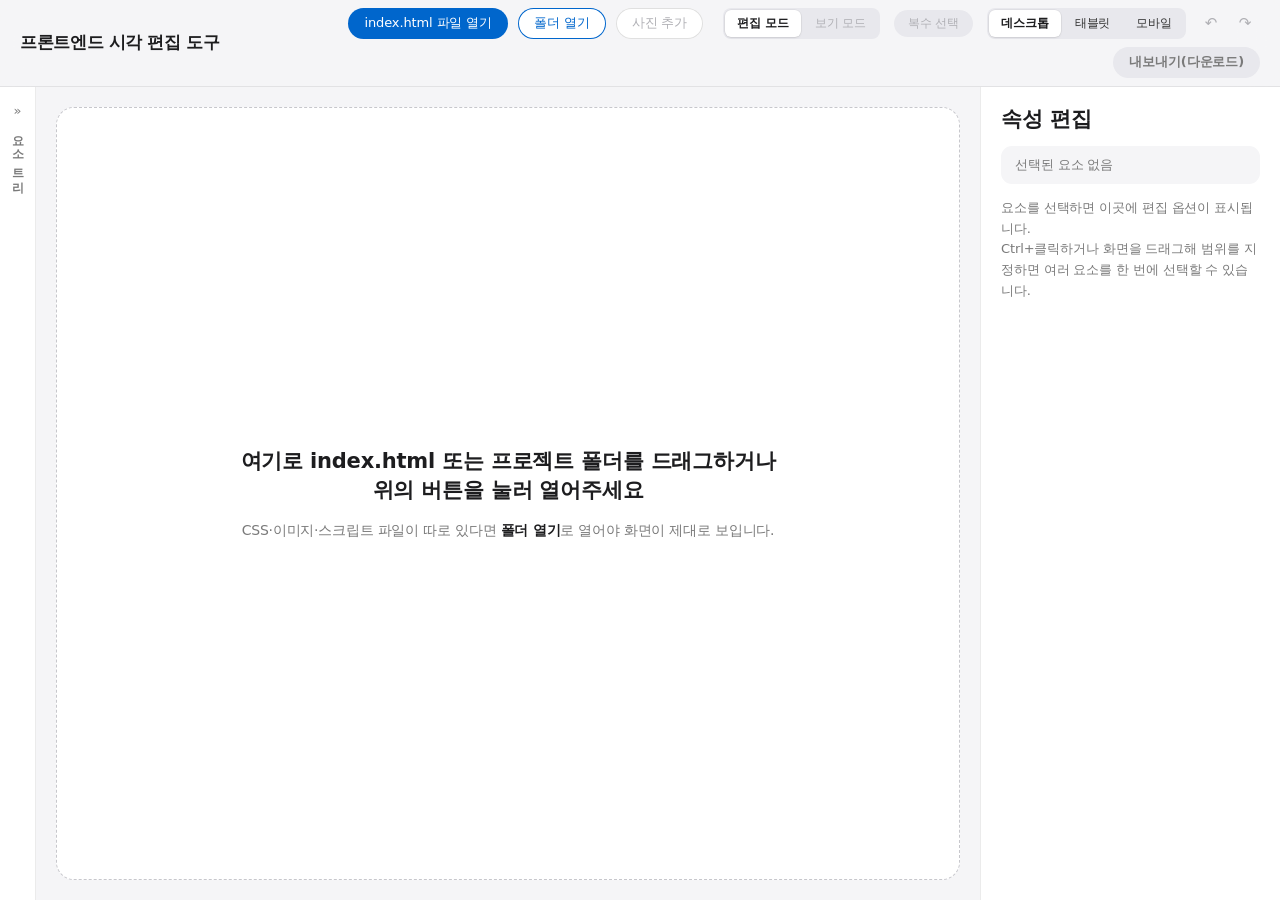
==== commit 700021c1: "UI를 Apple 스타일로 변경 - design-md/apple/DESIGN.md 기준으로 editor.css 전면 개편 - 강조색을 Action Blue 하나로 통일, 반투명 도" ====
--- a/editor-standalone.html
+++ b/editor-standalone.html
@@ -5,6 +5,41 @@
 <meta name="viewport" content="width=device-width, initial-scale=1.0" />
 <title>프론트엔드 시각 편집 도구</title>
 <style>
+/*
+ * Apple 스타일 (design-md/apple/DESIGN.md 참고)
+ * - 강조색은 Action Blue 하나만 쓴다. 장식용 그라데이션·그림자 없음.
+ * - 면은 흰색 / 파치먼트(#f5f5f7), 글자는 #1d1d1f 한 가지.
+ * - 버튼은 알약형(pill) CTA와 작은 둥근 사각형 두 가지 문법.
+ */
+:root {
+  --primary: #0066cc;
+  --primary-focus: #0071e3;
+  --primary-on-dark: #2997ff;
+  --primary-tint: rgba(0, 113, 227, 0.1);
+  --focus-ring: 0 0 0 3px rgba(0, 113, 227, 0.28);
+  --ink: #1d1d1f;
+  --ink-80: #333333;
+  --ink-48: #7a7a7a;
+  --ink-30: #b0b0b5;
+  --canvas: #ffffff;
+  --parchment: #f5f5f7;
+  --pearl: #fafafc;
+  --chip: #e8e8ed;
+  --hairline: #e0e0e0;
+  --hairline-soft: rgba(0, 0, 0, 0.08);
+  --danger: #d70015;
+  --radius-xs: 5px;
+  --radius-sm: 8px;
+  --radius-md: 11px;
+  --radius-lg: 18px;
+  --radius-pill: 9999px;
+  --font-text: system-ui, -apple-system, BlinkMacSystemFont, "SF Pro Text",
+    "Apple SD Gothic Neo", "Pretendard", "Malgun Gothic", "Segoe UI", sans-serif;
+  --font-display: system-ui, -apple-system, BlinkMacSystemFont, "SF Pro Display",
+    "Apple SD Gothic Neo", "Pretendard", "Malgun Gothic", "Segoe UI", sans-serif;
+  --font-mono: "SF Mono", ui-monospace, Menlo, Consolas, "Courier New", monospace;
+}
+
 * {
   box-sizing: border-box;
 }
@@ -20,27 +55,55 @@
 }
 
 body {
-  font-family: -apple-system, "Segoe UI", "Malgun Gothic", sans-serif;
-  color: #1f2430;
-  background: #f4f5f7;
+  font-family: var(--font-text);
+  color: var(--ink);
+  background: var(--parchment);
   display: flex;
   flex-direction: column;
-}
+  -webkit-font-smoothing: antialiased;
+}
+
+button,
+input,
+select,
+textarea {
+  font-family: inherit;
+  color: inherit;
+}
+
+/* 키보드 포커스 링: Focus Blue */
+button:focus-visible,
+.btn:focus-visible,
+select:focus-visible,
+input:focus-visible {
+  outline: 2px solid var(--primary-focus);
+  outline-offset: 2px;
+}
+
+/* ───────────── 상단 도구 막대 (반투명 서브 내비 느낌) ───────────── */
 
 .toolbar {
   display: flex;
   align-items: center;
   justify-content: space-between;
   gap: 16px;
-  padding: 12px 20px;
-  background: #1f2430;
-  color: #fff;
+  min-height: 52px;
+  padding: 8px 20px;
+  background: rgba(245, 245, 247, 0.8);
+  -webkit-backdrop-filter: saturate(180%) blur(20px);
+  backdrop-filter: saturate(180%) blur(20px);
+  border-bottom: 1px solid var(--hairline-soft);
+  color: var(--ink);
   flex-shrink: 0;
+  position: relative;
+  z-index: 10;
 }
 
 .toolbar__title {
-  font-size: 16px;
+  font-family: var(--font-display);
+  font-size: 17px;
   font-weight: 600;
+  letter-spacing: -0.374px;
   margin: 0;
   white-space: nowrap;
 }
@@ -62,40 +125,54 @@
 
 .btn {
   display: inline-block;
-  padding: 8px 16px;
-  border-radius: 6px;
+  padding: 7px 16px;
+  border-radius: var(--radius-pill);
   border: none;
   font-size: 13px;
+  font-weight: 400;
+  letter-spacing: -0.12px;
+  line-height: 1.29;
   cursor: pointer;
   user-select: none;
+  transition: background-color 0.15s, color 0.15s, transform 0.1s;
+}
+
+.btn:active:not(:disabled) {
+  transform: scale(0.97);
 }
 
 .btn--primary {
-  background: #3b82f6;
+  background: var(--primary);
   color: #fff;
 }
 
 .btn--primary:hover {
-  background: #2563eb;
+  background: var(--primary-focus);
 }
 
 .btn--secondary {
-  background: #2a3140;
-  border: 1px solid #3a414f;
-  color: #e2e8f0;
-}
-
-.btn--secondary:hover {
-  background: #343c4d;
+  background: var(--canvas);
+  color: var(--primary);
+  box-shadow: inset 0 0 0 1px var(--primary);
+}
+
+.btn--secondary:hover:not(:disabled) {
+  background: var(--primary-tint);
+}
+
+.btn--secondary:disabled {
+  color: var(--ink-30);
+  box-shadow: inset 0 0 0 1px var(--hairline);
+  cursor: not-allowed;
 }
 
 .page-select {
   max-width: 200px;
-  padding: 5px 6px;
-  border: 1px solid #3a414f;
-  border-radius: 5px;
-  background: #2a3140;
-  color: #e2e8f0;
+  padding: 5px 10px;
+  border: 1px solid var(--hairline);
+  border-radius: var(--radius-sm);
+  background: var(--canvas);
+  color: var(--ink);
   font-size: 12px;
 }
 
@@ -106,178 +183,186 @@
   gap: 4px;
 }
 
+/* 세그먼트 컨트롤: 회색 트랙 위에 선택된 칸만 흰색으로 떠오른다. */
+.mode-group,
+.viewport-group {
+  gap: 2px;
+  padding: 2px;
+  border-radius: var(--radius-sm);
+  background: var(--chip);
+}
+
 .mode-group {
   margin-right: 4px;
-  padding-right: 10px;
-  border-right: 1px solid #3a414f;
-}
-
-.btn-mode {
-  padding: 6px 12px;
+}
+
+.btn-mode,
+.btn-viewport {
+  padding: 5px 12px;
   font-size: 12px;
+  font-weight: 400;
+  letter-spacing: -0.12px;
+  border: none;
+  border-radius: 6px;
+  background: transparent;
+  color: var(--ink-80);
+  cursor: pointer;
+  transition: background-color 0.15s, color 0.15s;
+}
+
+.btn-mode:hover:not(:disabled):not(.is-active),
+.btn-viewport:hover:not(.is-active) {
+  color: var(--ink);
+  background: rgba(0, 0, 0, 0.04);
+}
+
+.btn-mode:disabled {
+  color: var(--ink-30);
+  cursor: not-allowed;
+}
+
+.btn-mode.is-active,
+.btn-viewport.is-active {
+  background: var(--canvas);
+  color: var(--ink);
   font-weight: 600;
-  border: 1px solid #3a414f;
-  border-radius: 5px;
-  background: #2a3140;
-  color: #cbd5e1;
-  cursor: pointer;
-}
-
-.btn-mode:hover:not(:disabled) {
-  background: #343c4d;
-}
-
-.btn-mode:disabled {
-  color: #5a6373;
-  cursor: not-allowed;
-}
-
-.btn-mode[data-mode="edit"].is-active {
-  background: #3b82f6;
-  border-color: #3b82f6;
+  box-shadow: 0 0 0 0.5px var(--hairline-soft), 0 1px 2px rgba(0, 0, 0, 0.08);
+}
+
+/* 보기 모드는 '동작 중' 상태라 짙은 잉크색으로 구분한다. */
+.btn-mode[data-mode="view"].is-active {
+  background: var(--ink);
   color: #fff;
 }
 
-.btn-mode[data-mode="view"].is-active {
-  background: #16a34a;
-  border-color: #16a34a;
-  color: #fff;
-}
-
 .btn-multi {
-  padding: 6px 12px;
+  padding: 5px 14px;
   margin-right: 4px;
   font-size: 12px;
+  font-weight: 400;
+  letter-spacing: -0.12px;
+  border: none;
+  border-radius: var(--radius-pill);
+  background: var(--chip);
+  color: var(--ink-80);
+  cursor: pointer;
+  transition: background-color 0.15s, color 0.15s;
+}
+
+.btn-multi:hover:not(:disabled) {
+  background: #dcdce1;
+  color: var(--ink);
+}
+
+.btn-multi:disabled {
+  color: var(--ink-30);
+  cursor: not-allowed;
+}
+
+.btn-multi[aria-pressed="true"],
+.btn-multi[aria-pressed="true"]:hover:not(:disabled) {
+  background: var(--primary);
+  color: #fff;
   font-weight: 600;
-  border: 1px solid #3a414f;
-  border-radius: 5px;
-  background: #2a3140;
-  color: #cbd5e1;
-  cursor: pointer;
-}
-
-.btn-multi:hover:not(:disabled) {
-  background: #343c4d;
-}
-
-.btn-multi:disabled {
-  color: #5a6373;
-  cursor: not-allowed;
-}
-
-.btn-multi[aria-pressed="true"] {
-  background: #f59e0b;
-  border-color: #f59e0b;
-  color: #1f2430;
 }
 
 .drag-box {
   position: fixed;
   z-index: 50;
-  border: 1px dashed #3b82f6;
-  background: rgba(59, 130, 246, 0.12);
+  border: 1px solid var(--primary-focus);
+  border-radius: 2px;
+  background: rgba(0, 113, 227, 0.1);
   pointer-events: none;
 }
 
 .drop-line {
   position: fixed;
   z-index: 50;
-  background: #3b82f6;
+  background: var(--primary-focus);
   border-radius: 2px;
-  box-shadow: 0 0 0 1px rgba(255, 255, 255, 0.8);
+  box-shadow: 0 0 0 1px rgba(255, 255, 255, 0.9);
   pointer-events: none;
 }
 
 .mode-badge {
   position: absolute;
-  top: 28px;
+  top: 32px;
   left: 50%;
   transform: translateX(-50%);
   max-width: 560px;
-  padding: 6px 14px;
-  border-radius: 999px;
-  background: #16a34a;
+  padding: 8px 18px;
+  border-radius: var(--radius-pill);
+  background: rgba(29, 29, 31, 0.86);
+  -webkit-backdrop-filter: saturate(180%) blur(20px);
+  backdrop-filter: saturate(180%) blur(20px);
   color: #fff;
   font-size: 12px;
+  letter-spacing: -0.12px;
   text-align: center;
-  box-shadow: 0 2px 10px rgba(0, 0, 0, 0.18);
   pointer-events: none;
   z-index: 5;
 }
 
 .preview-pane.is-view-mode .preview-frame {
-  border-color: #16a34a;
-  box-shadow: 0 0 0 2px rgba(22, 163, 74, 0.25);
-}
-
-.btn-viewport {
-  padding: 6px 10px;
-  font-size: 12px;
-  border: 1px solid #3a414f;
-  border-radius: 5px;
-  background: #2a3140;
-  color: #cbd5e1;
-  cursor: pointer;
-}
-
-.btn-viewport:hover {
-  background: #343c4d;
-}
-
-.btn-viewport.is-active {
-  background: #3b82f6;
-  border-color: #3b82f6;
-  color: #fff;
+  border-color: var(--ink);
+  box-shadow: 0 0 0 1px var(--ink);
 }
 
 .btn-history {
   width: 30px;
-  height: 28px;
+  height: 30px;
   padding: 0;
-  font-size: 14px;
+  font-size: 15px;
   line-height: 1;
-  border: 1px solid #3a414f;
-  border-radius: 5px;
-  background: #2a3140;
-  color: #cbd5e1;
+  border: none;
+  border-radius: var(--radius-pill);
+  background: var(--chip);
+  color: var(--ink);
   cursor: pointer;
+  transition: background-color 0.15s;
 }
 
 .btn-history:hover:not(:disabled) {
-  background: #343c4d;
+  background: #dcdce1;
 }
 
 .btn-history:disabled {
-  color: #5a6373;
+  color: var(--ink-30);
+  background: transparent;
   cursor: not-allowed;
 }
 
 .btn--export {
-  background: #16a34a;
+  background: var(--primary);
   color: #fff;
+  font-weight: 600;
 }
 
 .btn--export:hover:not(:disabled) {
-  background: #15803d;
+  background: var(--primary-focus);
 }
 
 .btn--export:disabled {
-  background: #3a414f;
-  color: #7c8494;
+  background: var(--chip);
+  color: var(--ink-48);
   cursor: not-allowed;
 }
 
 .toast {
   position: fixed;
-  bottom: 24px;
+  bottom: 28px;
   left: 50%;
   transform: translateX(-50%);
-  padding: 10px 18px;
-  border-radius: 8px;
-  background: #1f2430;
+  max-width: min(640px, calc(100vw - 32px));
+  padding: 11px 22px;
+  border-radius: var(--radius-pill);
+  background: rgba(29, 29, 31, 0.92);
+  -webkit-backdrop-filter: saturate(180%) blur(20px);
+  backdrop-filter: saturate(180%) blur(20px);
   color: #fff;
-  font-size: 13px;
-  box-shadow: 0 6px 20px rgba(0, 0, 0, 0.25);
+  font-size: 14px;
+  letter-spacing: -0.224px;
+  line-height: 1.43;
   z-index: 100;
 }
 
@@ -286,9 +371,12 @@
   overflow: hidden;
   text-overflow: ellipsis;
   white-space: nowrap;
-  font-size: 13px;
-  color: #cbd5e1;
-}
+  font-size: 12px;
+  letter-spacing: -0.12px;
+  color: var(--ink-48);
+}
+
+/* ───────────── 작업 영역 ───────────── */
 
 .workspace {
   flex: 1;
@@ -299,9 +387,9 @@
 .tree-pane {
   width: 240px;
   flex-shrink: 0;
-  border-right: 1px solid #e2e5eb;
-  background: #fff;
-  padding: 16px 12px;
+  border-right: 1px solid var(--hairline-soft);
+  background: var(--canvas);
+  padding: 20px 12px;
   overflow: auto;
 }
 
@@ -309,34 +397,39 @@
   display: flex;
   align-items: center;
   justify-content: space-between;
-  margin-bottom: 10px;
+  margin-bottom: 12px;
+  padding: 0 4px;
 }
 
 .tree-pane__title {
-  font-size: 12px;
-  font-weight: 700;
-  text-transform: uppercase;
-  letter-spacing: 0.04em;
-  color: #8a90a0;
+  font-family: var(--font-display);
+  font-size: 14px;
+  font-weight: 600;
+  letter-spacing: -0.224px;
+  color: var(--ink);
   margin: 0;
 }
 
 .tree-toggle {
   display: flex;
   align-items: center;
+  justify-content: center;
   gap: 6px;
-  padding: 2px 7px;
+  min-width: 26px;
+  height: 26px;
+  padding: 0 7px;
   font-size: 13px;
-  border: 1px solid #d7dbe3;
-  border-radius: 4px;
-  background: #fff;
-  color: #6b7280;
+  border: none;
+  border-radius: var(--radius-pill);
+  background: var(--parchment);
+  color: var(--ink-48);
   cursor: pointer;
+  transition: background-color 0.15s, color 0.15s;
 }
 
 .tree-toggle:hover {
-  background: #f4f5f7;
-  color: #1f2430;
+  background: var(--chip);
+  color: var(--ink);
 }
 
 .tree-toggle__label {
@@ -345,7 +438,7 @@
 
 /* 접힌 상태: 좁은 세로 띠만 남기고, 띠 전체를 펼치기 버튼으로 쓴다. */
 .tree-pane.is-collapsed {
-  width: 34px;
+  width: 36px;
   padding: 0;
   overflow: hidden;
 }
@@ -353,6 +446,7 @@
 .tree-pane.is-collapsed .tree-pane__head {
   height: 100%;
   margin: 0;
+  padding: 0;
 }
 
 .tree-pane.is-collapsed .tree-pane__title,
@@ -365,15 +459,14 @@
   justify-content: flex-start;
   width: 100%;
   height: 100%;
-  padding: 14px 0;
+  padding: 16px 0;
   gap: 10px;
-  border: none;
   border-radius: 0;
-  background: #fff;
+  background: var(--canvas);
 }
 
 .tree-pane.is-collapsed .tree-toggle:hover {
-  background: #f4f5f7;
+  background: var(--parchment);
 }
 
 .tree-pane.is-collapsed .tree-toggle__label {
@@ -385,8 +478,9 @@
 }
 
 .tree__empty {
+  padding: 0 4px;
   font-size: 12px;
-  color: #8a90a0;
+  color: var(--ink-48);
   line-height: 1.6;
 }
 
@@ -394,13 +488,13 @@
   display: block;
   width: 100%;
   text-align: left;
-  padding: 3px 6px;
+  padding: 4px 8px;
   border: none;
-  border-radius: 4px;
+  border-radius: 6px;
   background: none;
-  font-family: "Consolas", "Courier New", monospace;
+  font-family: var(--font-mono);
   font-size: 12px;
-  color: #40465a;
+  color: var(--ink-80);
   cursor: pointer;
   white-space: nowrap;
   overflow: hidden;
@@ -408,18 +502,22 @@
 }
 
 .tree-node:hover {
-  background: #eff6ff;
+  background: var(--parchment);
 }
 
 .tree-node.is-active {
-  background: #fee2e2;
-  color: #b91c1c;
-  font-weight: 700;
+  background: var(--primary-focus);
+  color: #fff;
+  font-weight: 600;
 }
 
 .tree-node__meta {
-  color: #9aa1b1;
+  color: var(--ink-48);
   font-weight: 400;
+}
+
+.tree-node.is-active .tree-node__meta {
+  color: rgba(255, 255, 255, 0.75);
 }
 
 .preview-pane {
@@ -439,147 +537,168 @@
 
 .dropzone {
   flex: 1;
-  border: 2px dashed #c3c9d4;
-  border-radius: 12px;
+  border: 1.5px dashed #c7c7cc;
+  border-radius: var(--radius-lg);
   display: flex;
   flex-direction: column;
   align-items: center;
   justify-content: center;
-  background: #fff;
+  padding: 48px 24px;
+  background: var(--canvas);
   transition: border-color 0.15s, background 0.15s;
 }
 
 .dropzone.dropzone--active {
-  border-color: #3b82f6;
-  background: #eff6ff;
+  border-color: var(--primary-focus);
+  background: #f0f6fd;
 }
 
 .dropzone__text {
+  margin: 0;
   text-align: center;
-  color: #6b7280;
+  font-family: var(--font-display);
+  color: var(--ink);
+  font-size: 21px;
+  font-weight: 600;
+  letter-spacing: -0.2px;
+  line-height: 1.4;
+}
+
+.dropzone__hint {
+  margin: 14px 0 0;
+  text-align: center;
+  color: var(--ink-48);
   font-size: 14px;
-  line-height: 1.6;
-}
-
-.dropzone__hint {
-  margin-top: 10px;
-  text-align: center;
-  color: #9aa1b1;
-  font-size: 12px;
+  letter-spacing: -0.224px;
+  line-height: 1.43;
+}
+
+.dropzone__hint strong {
+  color: var(--ink);
+  font-weight: 600;
 }
 
 .preview-frame {
   flex: 1;
   width: 100%;
   height: 100%;
-  border: 1px solid #e2e5eb;
-  border-radius: 12px;
+  border: 1px solid var(--hairline-soft);
+  border-radius: var(--radius-lg);
   background: #fff;
 }
+
+/* ───────────── 오른쪽 속성 패널 ───────────── */
 
 .sidebar {
   width: 300px;
   flex-shrink: 0;
-  border-left: 1px solid #e2e5eb;
-  background: #fff;
+  border-left: 1px solid var(--hairline-soft);
+  background: var(--canvas);
   padding: 20px;
   overflow-y: auto;
 }
 
 .sidebar__title {
-  font-size: 15px;
+  font-family: var(--font-display);
+  font-size: 21px;
   font-weight: 600;
-  margin: 0 0 12px;
+  letter-spacing: -0.2px;
+  line-height: 1.19;
+  margin: 0 0 14px;
 }
 
 .selection-info {
-  padding: 10px 12px;
-  border-radius: 6px;
-  background: #f4f5f7;
-  border: 1px solid #e2e5eb;
+  padding: 10px 14px;
+  border-radius: var(--radius-md);
+  background: var(--parchment);
   font-size: 13px;
+  letter-spacing: -0.12px;
   margin-bottom: 14px;
   word-break: break-all;
 }
 
 .selection-info__empty {
-  color: #8a90a0;
+  color: var(--ink-48);
 }
 
 .selection-info__tag {
-  font-family: "Consolas", "Courier New", monospace;
+  font-family: var(--font-mono);
   font-weight: 600;
-  color: #ef4444;
+  color: var(--primary);
 }
 
 .selection-info__id {
-  font-family: "Consolas", "Courier New", monospace;
-  color: #6b7280;
+  font-family: var(--font-mono);
+  color: var(--ink-48);
 }
 
 .element-actions {
   display: flex;
   gap: 8px;
-  margin: -6px 0 14px;
+  margin: -4px 0 14px;
 }
 
 .btn-action {
   flex: 1;
-  padding: 7px 10px;
+  padding: 8px 14px;
   font-size: 13px;
-  font-weight: 600;
-  border: 1px solid #d5d9e0;
-  border-radius: 6px;
-  background: #fff;
-  color: #374151;
+  font-weight: 400;
+  letter-spacing: -0.12px;
+  border: none;
+  border-radius: var(--radius-pill);
+  background: var(--parchment);
+  color: var(--primary);
   cursor: pointer;
+  transition: background-color 0.15s, transform 0.1s;
 }
 
 /* 복제·삭제 줄 아래에 한 줄 전체로 놓이는 버튼 */
 .btn-action--block {
   display: block;
   width: 100%;
-  margin: -6px 0 14px;
+  margin: -4px 0 14px;
 }
 
 .btn-action:hover {
-  background: #f4f5f7;
-  border-color: #b9bfc9;
+  background: var(--chip);
+}
+
+.btn-action:active {
+  transform: scale(0.98);
 }
 
 .btn-action--danger {
-  color: #b91c1c;
-  border-color: #f0c9c9;
+  color: var(--danger);
 }
 
 .btn-action--danger:hover {
-  background: #fdeaea;
-  border-color: #e59a9a;
+  background: #fde8ea;
 }
 
 .sidebar__placeholder {
   font-size: 13px;
-  color: #8a90a0;
+  letter-spacing: -0.12px;
+  color: var(--ink-48);
   line-height: 1.6;
 }
 
 .panel__group {
-  padding: 14px 0;
-  border-top: 1px solid #eceef2;
+  padding: 18px 0;
+  border-top: 1px solid var(--hairline-soft);
 }
 
 .panel__group:first-child {
   border-top: none;
-  padding-top: 0;
+  padding-top: 4px;
 }
 
 .panel__heading {
-  font-size: 12px;
-  font-weight: 700;
-  text-transform: uppercase;
-  letter-spacing: 0.04em;
-  color: #8a90a0;
-  margin: 0 0 10px;
+  font-family: var(--font-display);
+  font-size: 14px;
+  font-weight: 600;
+  letter-spacing: -0.224px;
+  color: var(--ink);
+  margin: 0 0 12px;
 }
 
 .field {
@@ -587,12 +706,13 @@
   align-items: center;
   justify-content: space-between;
   gap: 8px;
-  margin-bottom: 8px;
+  margin-bottom: 10px;
 }
 
 .field__label {
   font-size: 13px;
-  color: #40465a;
+  letter-spacing: -0.12px;
+  color: var(--ink-80);
   flex-shrink: 0;
 }
 
@@ -604,101 +724,137 @@
 
 .field__unit {
   font-size: 12px;
-  color: #8a90a0;
+  color: var(--ink-48);
   width: 16px;
 }
 
 .field__readout {
   font-size: 12px;
-  color: #6b7280;
+  color: var(--ink-48);
   width: 40px;
   text-align: right;
+  font-variant-numeric: tabular-nums;
+}
+
+/* 입력 칸 공통: 옅은 파치먼트 바탕, 포커스 시 파란 링 */
+.field input[type="number"],
+.field select,
+.field__text,
+.spacing-grid input[type="number"],
+.content-textarea {
+  border: 1px solid transparent;
+  border-radius: var(--radius-sm);
+  background: var(--parchment);
+  color: var(--ink);
+  transition: border-color 0.15s, box-shadow 0.15s, background-color 0.15s;
+}
+
+.field input[type="number"]:hover,
+.field select:hover,
+.field__text:hover,
+.spacing-grid input[type="number"]:hover {
+  background: #efeff2;
+}
+
+.field input[type="number"]:focus,
+.field select:focus,
+.field__text:focus,
+.spacing-grid input[type="number"]:focus,
+.content-textarea:focus {
+  outline: none;
+  background: var(--canvas);
+  border-color: var(--primary-focus);
+  box-shadow: var(--focus-ring);
 }
 
 .field input[type="number"] {
   width: 68px;
-  padding: 4px 6px;
-  border: 1px solid #d7dbe3;
-  border-radius: 4px;
+  padding: 5px 8px;
   font-size: 13px;
 }
 
 .field select {
-  width: 90px;
-  padding: 4px 6px;
-  border: 1px solid #d7dbe3;
-  border-radius: 4px;
+  width: 100px;
+  padding: 5px 8px;
   font-size: 13px;
-  background: #fff;
+  cursor: pointer;
 }
 
 .field input[type="color"] {
-  width: 38px;
+  width: 34px;
   height: 26px;
+  padding: 2px;
+  border: 1px solid var(--hairline);
+  border-radius: var(--radius-sm);
+  background: var(--canvas);
+  cursor: pointer;
+}
+
+.field input[type="color"]::-webkit-color-swatch-wrapper {
   padding: 0;
-  border: 1px solid #d7dbe3;
-  border-radius: 4px;
-  background: none;
-  cursor: pointer;
+}
+
+.field input[type="color"]::-webkit-color-swatch {
+  border: none;
+  border-radius: 5px;
 }
 
 .field input[type="range"] {
   width: 96px;
+  accent-color: var(--primary-focus);
+}
+
+.field input[type="checkbox"] {
+  width: 16px;
+  height: 16px;
+  margin: 0;
+  accent-color: var(--primary-focus);
+  cursor: pointer;
 }
 
 .content-tools {
   display: flex;
   align-items: center;
   gap: 8px;
-  margin-bottom: 6px;
+  margin-bottom: 8px;
 }
 
 .content-tools__hint {
   font-size: 11px;
-  color: #8a90a0;
+  color: var(--ink-48);
 }
 
 .btn-tool {
-  padding: 4px 10px;
+  padding: 5px 12px;
   font-size: 11px;
-  font-weight: 600;
-  border: 1px solid #d7dbe3;
-  border-radius: 4px;
-  background: #fff;
-  color: #374151;
+  font-weight: 400;
+  border: none;
+  border-radius: var(--radius-pill);
+  background: var(--parchment);
+  color: var(--primary);
   cursor: pointer;
+  transition: background-color 0.15s;
 }
 
 .btn-tool:hover:not(:disabled) {
-  background: #f4f5f7;
-  border-color: #b9bfc9;
+  background: var(--chip);
 }
 
 .btn-tool:disabled {
-  color: #b5bac4;
+  color: var(--ink-30);
   cursor: not-allowed;
 }
 
 .content-textarea {
   width: 100%;
-  padding: 7px 8px;
-  border: 1px solid #d7dbe3;
-  border-radius: 5px;
-  font-family: inherit;
+  padding: 8px 10px;
   font-size: 13px;
   line-height: 1.5;
   resize: vertical;
 }
 
-.content-textarea:focus {
-  outline: none;
-  border-color: #3b82f6;
-  box-shadow: 0 0 0 2px rgba(59, 130, 246, 0.15);
-}
-
 .content-textarea:disabled {
-  background: #f4f5f7;
-  color: #9aa1b1;
+  color: var(--ink-30);
   cursor: not-allowed;
 }
 
@@ -719,24 +875,21 @@
 
 .spacing-grid input[type="number"] {
   width: 100%;
-  padding: 4px 4px;
-  border: 1px solid #d7dbe3;
-  border-radius: 4px;
+  padding: 5px 4px;
   font-size: 12px;
   text-align: center;
 }
 
 .field__text {
   width: 150px;
-  padding: 4px 6px;
-  border: 1px solid #d7dbe3;
-  border-radius: 4px;
+  padding: 5px 8px;
   font-size: 12px;
 }
 
 .field__hint {
   font-size: 11px;
-  color: #8a90a0;
+  letter-spacing: -0.08px;
+  color: var(--ink-48);
   margin: 6px 0 0;
   line-height: 1.5;
 }
@@ -746,68 +899,84 @@
   gap: 4px;
 }
 
+/* 정렬 버튼 묶음도 세그먼트 컨트롤처럼 보이게 한다. */
+.btn-group:has(.btn-align) {
+  gap: 2px;
+  padding: 2px;
+  border-radius: var(--radius-sm);
+  background: var(--parchment);
+}
+
 .btn-align {
-  width: 26px;
-  height: 26px;
+  width: 28px;
+  height: 24px;
   padding: 0;
   font-size: 12px;
-  border: 1px solid #d7dbe3;
-  border-radius: 4px;
-  background: #fff;
-  color: #6b7280;
+  border: none;
+  border-radius: 6px;
+  background: transparent;
+  color: var(--ink-80);
   cursor: pointer;
-}
-
-.btn-align:hover {
-  background: #f4f5f7;
+  transition: background-color 0.15s, color 0.15s;
+}
+
+.btn-align:hover:not(:disabled):not(.is-active) {
+  background: rgba(0, 0, 0, 0.05);
 }
 
 .btn-align:disabled {
-  color: #c4c8d0;
-  background: #f4f5f7;
+  color: var(--ink-30);
   cursor: not-allowed;
 }
 
 .btn-align.is-active {
-  background: #3b82f6;
-  border-color: #3b82f6;
+  background: var(--primary-focus);
   color: #fff;
+  font-weight: 600;
 }
 
 .btn-reset {
-  padding: 3px 7px;
+  padding: 4px 10px;
   font-size: 11px;
-  border: 1px solid #d7dbe3;
-  border-radius: 4px;
-  background: #fff;
-  color: #6b7280;
+  border: none;
+  border-radius: var(--radius-pill);
+  background: var(--parchment);
+  color: var(--ink-48);
   cursor: pointer;
+  transition: background-color 0.15s, color 0.15s;
+}
+
+.btn-reset:hover {
+  background: var(--chip);
+  color: var(--ink);
 }
 
 .btn-step {
-  width: 30px;
+  width: 32px;
   height: 26px;
   padding: 0;
   font-size: 12px;
   font-weight: 600;
-  border: 1px solid #d7dbe3;
-  border-radius: 4px;
-  background: #fff;
-  color: #374151;
+  border: none;
+  border-radius: var(--radius-pill);
+  background: var(--parchment);
+  color: var(--primary);
   cursor: pointer;
+  transition: background-color 0.15s;
 }
 
 .btn-step:hover {
-  background: #f4f5f7;
+  background: var(--chip);
 }
 
 #batch-font-size {
   width: 76px;
 }
 
-.btn-reset:hover {
-  background: #f4f5f7;
-  color: #1f2430;
+/* 일괄 편집의 '선택 해제'는 한 줄 전체 */
+#batch-panel > .btn-action {
+  display: block;
+  width: 100%;
 }
 </style>
 </head>
@@ -915,8 +1084,8 @@
       </div>
 
       <div class="panel" id="style-panel" hidden>
-        <section class="panel__group" id="image-position-group" hidden>
-          <h3 class="panel__heading">사진 위치</h3>
+        <section class="panel__group" id="position-group">
+          <h3 class="panel__heading">위치</h3>
           <div class="field">
             <span class="field__label">순서</span>
             <div class="field__control btn-group">
@@ -926,21 +1095,23 @@
                       title="뒤쪽 요소와 자리를 바꿉니다">↓ 뒤로</button>
             </div>
           </div>
-          <div class="field">
-            <span class="field__label">정렬</span>
-            <div class="field__control btn-group" id="image-align-group">
-              <button type="button" class="btn-align" data-image-align="left" title="왼쪽에 배치">좌</button>
-              <button type="button" class="btn-align" data-image-align="center" title="가운데에 배치">중</button>
-              <button type="button" class="btn-align" data-image-align="right" title="오른쪽에 배치">우</button>
+          <div id="image-align-field" hidden>
+            <div class="field">
+              <span class="field__label">사진 정렬</span>
+              <div class="field__control btn-group" id="image-align-group">
+                <button type="button" class="btn-align" data-image-align="left" title="왼쪽에 배치">좌</button>
+                <button type="button" class="btn-align" data-image-align="center" title="가운데에 배치">중</button>
+                <button type="button" class="btn-align" data-image-align="right" title="오른쪽에 배치">우</button>
+              </div>
             </div>
+            <p class="field__hint" id="image-align-notice" hidden>
+              가로로 나열된 영역 안에서는 정렬을 쓸 수 없습니다. 옆 요소의 배치까지 바뀌기 때문입니다. 순서 이동을 사용하세요.
+              (이미 정렬된 사진은 파란 버튼을 눌러 해제할 수 있습니다)
+            </p>
           </div>
-          <p class="field__hint" id="image-align-notice" hidden>
-            가로로 나열된 영역 안에서는 정렬을 쓸 수 없습니다. 옆 요소의 배치까지 바뀌기 때문입니다. 순서 이동을 사용하세요.
-            (이미 정렬된 사진은 파란 버튼을 눌러 해제할 수 있습니다)
-          </p>
           <p class="field__hint">
-            선택한 사진을 끌어서 다른 요소의 앞뒤로 옮길 수 있습니다. 파란 선이 놓일 자리입니다.
-            정렬 버튼을 다시 누르면 해제됩니다.
+            선택한 요소의 안쪽 아무 곳이나 누른 채 끌면 다른 요소의 앞뒤로 옮길 수 있습니다.
+            파란 선이 놓일 자리이고, 선이 안 보이는 곳에는 놓을 수 없습니다.
           </p>
         </section>
 
@@ -1218,15 +1389,15 @@
     style.id = EDITOR_STYLE_ID;
     style.textContent = `
       .${HOVER_CLASS} {
-        outline: 1px solid #3b82f6 !important;
+        outline: 1px solid rgba(0, 113, 227, 0.6) !important;
         outline-offset: -1px !important;
         cursor: pointer !important;
       }
       .${SELECTED_CLASS} {
-        outline: 2px solid #ef4444 !important;
+        outline: 2px solid #0071e3 !important;
         outline-offset: -1px !important;
       }
-      img.${SELECTED_CLASS} {
+      .${SELECTED_CLASS} {
         cursor: grab !important;
       }
     `;
@@ -1406,18 +1577,74 @@
     setSelection(additive ? [...base, ...hits] : hits);
   }
 
-  /* --- 사진 끌어서 옮기기 ------------------------------------------ */
+  /* --- 요소 끌어서 옮기기 ------------------------------------------ */
   // 픽셀 위치(absolute·top/left)는 건드리지 않고 HTML 안의 순서만 옮긴다.
   // 주변 요소가 자연스럽게 다시 배치되므로 화면 폭이 바뀌어도 깨지지 않는다.
+  // 놓으면 HTML 구조가 깨지는 자리는 canPlace()가 막는다.
 
   const dropLine = document.getElementById('drop-line');
   const EDGE_SCROLL = 40; // 미리보기 위·아래 끝에서 이 거리 안이면 자동으로 스크롤
   let moveDrag = null;
 
-  function beginMoveDrag(e) {
+  // 정해진 부모 안에만 있어야 하는 요소 → 놓을 수 있는 부모
+  const REQUIRED_PARENTS = {
+    LI: ['UL', 'OL', 'MENU'],
+    DT: ['DL'],
+    DD: ['DL'],
+    TR: ['TABLE', 'THEAD', 'TBODY', 'TFOOT'],
+    TD: ['TR'],
+    TH: ['TR'],
+    THEAD: ['TABLE'],
+    TBODY: ['TABLE'],
+    TFOOT: ['TABLE'],
+    CAPTION: ['TABLE'],
+    COLGROUP: ['TABLE'],
+    COL: ['COLGROUP'],
+    OPTION: ['SELECT', 'OPTGROUP', 'DATALIST'],
+    OPTGROUP: ['SELECT'],
+    SOURCE: ['PICTURE', 'VIDEO', 'AUDIO'],
+    TRACK: ['VIDEO', 'AUDIO'],
+    SUMMARY: ['DETAILS'],
+    LEGEND: ['FIELDSET'],
+    FIGCAPTION: ['FIGURE']
+  };
+
+  // 글자(인라인)만 담을 수 있는 요소. 이 안에 블록 요소를 넣으면 내보낸 파일을
+  // 다시 열 때 브라우저가 구조를 강제로 고쳐(예: <p>가 끊김) 레이아웃이 틀어진다.
+  const PHRASING_ONLY = 'p, h1, h2, h3, h4, h5, h6, span, button, label, strong, em, b, i, u, s, ' +
+    'small, mark, code, sub, sup, q, cite, abbr, time, pre, legend, summary';
+  const BLOCK_SELECTOR = 'address, article, aside, blockquote, details, dialog, div, dl, fieldset, ' +
+    'figcaption, figure, footer, form, h1, h2, h3, h4, h5, h6, header, hgroup, hr, main, menu, nav, ' +
+    'ol, p, pre, section, table, ul';
+
+  function containsOrIs(el, selector) {
+    return el.matches(selector) || !!el.querySelector(selector);
+  }
+
+  // el을 to 자리에 넣어도 HTML 구조가 유지되는지
+  function canPlace(el, to) {
+    if (!to || !to.parent || to.parent.nodeType !== 1) return false;
+    const parent = to.parent;
+    if (parent === el || el.contains(parent)) return false; // 자기 안에 자기를 넣을 수 없다.
+    if (parent.tagName === 'HTML' || parent.tagName === 'HEAD') return false;
+
+    const required = REQUIRED_PARENTS[el.tagName];
+    if (required) return required.includes(parent.tagName);
+    if (STRICT_PARENTS.has(parent.tagName)) return false;
+
+    if (containsOrIs(el, BLOCK_SELECTOR) && parent.closest(PHRASING_ONLY)) return false;
+    // 링크·버튼·폼은 서로 겹쳐 넣을 수 없다.
+    if (containsOrIs(el, 'a, button') && parent.closest('a, button')) return false;
+    if (containsOrIs(el, 'form') && parent.closest('form')) return false;
+    return true;
+  }
+
+  // el: 옮길 요소(선택된 요소), e.target: 실제로 누른 곳(선택된 요소의 안쪽일 수 있음)
+  function beginMoveDrag(e, el) {
     moveDrag = {
-      el: e.target,
-      doc: e.target.ownerDocument,
+      el,
+      clickTarget: e.target,
+      doc: el.ownerDocument,
       startX: e.clientX,
       startY: e.clientY,
       active: false,
@@ -1442,15 +1669,23 @@
     else if (e.clientY > win.innerHeight - EDGE_SCROLL) win.scrollBy(0, 20);
 
     moveDrag.point = dropPointAt(moveDrag.doc, moveDrag.el, e.clientX, e.clientY);
-    drawDropLine(moveDrag.point);
+    drawDropLine(moveDrag.point && moveDrag.point.to ? moveDrag.point : null);
   }
 
   function endMoveDrag(apply) {
     if (!moveDrag) return;
-    const { el, active, point } = moveDrag;
+    const { el, active, point, clickTarget } = moveDrag;
     moveDrag = null;
     dropLine.hidden = true;
-    if (apply && active && point) moveElement(el, point.to);
+    if (!apply) return;
+
+    // 끌지 않고 뗐다면 평범한 클릭: 누른 안쪽 요소를 선택한다.
+    if (!active) {
+      if (clickTarget !== el && isEditable(clickTarget)) selectElement(clickTarget);
+      return;
+    }
+    if (point && point.to) moveElement(el, point.to);
+    else if (!point || !point.same) showToast('여기에는 놓을 수 없습니다. 파란 선이 보이는 곳에 놓으세요.');
   }
 
   // 가로로 나열되는 자리인지 (flex 가로·여러 열 grid·인라인 요소)
@@ -1494,25 +1729,65 @@
     return next === el || next === skipBlank(el.nextSibling);
   }
 
+  // 포인터 위치에 el을 놓을 자리.
+  // 반환: null(놓을 수 없음) | { same: true }(제자리) | { to, before, rect, horizontal }
   function dropPointAt(doc, el, x, y) {
     const hit = doc.elementFromPoint(x, y);
     const target = hit && hit.closest('[data-editor-id]');
-    if (!target || target === el) return null;
+    if (!target) return null;
+    if (el.contains(target)) return { same: true }; // 자기 자신 위
 
     const win = doc.defaultView;
-    const targetRect = target.getBoundingClientRect();
-    const before = flowsHorizontally(win, target)
-      ? x < targetRect.left + targetRect.width / 2
-      : y < targetRect.top + targetRect.height / 2;
-
-    const to = placementNear(doc, target, before ? 'before' : 'after');
-    if (!to || sameSpot(el, to)) return null;
+    const sideAt = (node) => {
+      const r = node.getBoundingClientRect();
+      const before = flowsHorizontally(win, node)
+        ? x < r.left + r.width / 2
+        : y < r.top + r.height / 2;
+      return before ? 'before' : 'after';
+    };
+
+    let to = null;
+    const required = REQUIRED_PARENTS[el.tagName];
+    if (required) {
+      // li·tr 같은 요소: 같은 종류의 부모 안에서 형제 사이 자리만 찾는다.
+      for (let n = target; n && n !== doc.body; n = n.parentElement) {
+        if (n.parentElement && required.includes(n.parentElement.tagName)) {
+          const side = sideAt(n);
+          to = { parent: n.parentElement, nextSibling: side === 'before' ? n : n.nextSibling, anchor: n, side };
+          break;
+        }
+        if (required.includes(n.tagName)) {
+          // 목록 자체(빈 곳)에 놓으면 맨 끝에 넣는다.
+          to = { parent: n, nextSibling: null, anchor: n, side: 'after' };
+          break;
+        }
+      }
+    } else {
+      // 가리킨 요소 앞/뒤에 놓을 수 없으면(예: 문단 안에 상자) 감싸는 요소 쪽으로 올라가며 찾는다.
+      let node = target;
+      let first = true;
+      while (node && node !== doc.body && node !== doc.documentElement) {
+        const side = sideAt(node);
+        const cand = first ? placementNear(doc, node, side) : placementOutside(doc, node, side);
+        first = false;
+        if (!cand) break;
+        cand.side = side;
+        if (canPlace(el, cand)) {
+          to = cand;
+          break;
+        }
+        node = cand.anchor.parentElement;
+      }
+    }
+
+    if (!to || !canPlace(el, to)) return null;
+    if (sameSpot(el, to)) return { same: true };
 
     // 칸 안쪽에 넣을 때는 세로로 쌓이므로 가로선으로 표시한다.
     const inside = to.parent === to.anchor;
     return {
       to,
-      before,
+      before: to.side === 'before',
       rect: to.anchor.getBoundingClientRect(),
       horizontal: !inside && flowsHorizontally(win, to.anchor)
     };
@@ -1576,9 +1851,11 @@
       // Ctrl(맥은 Cmd)·Shift+클릭 또는 복수 선택 모드에서는 목록에 더하거나 뺀다.
       const additive = e.ctrlKey || e.metaKey || e.shiftKey || multiSelectMode;
 
-      // 이미 선택된 사진을 누르면 범위 선택 대신 사진 옮기기를 시작한다.
-      if (e.button === 0 && !additive && e.target === selectedElement && e.target.tagName === 'IMG') {
-        beginMoveDrag(e);
+      // 선택된 요소(또는 그 안쪽)를 누르면 범위 선택 대신 옮기기를 준비한다.
+      // 끌지 않고 떼면 endMoveDrag가 평범한 클릭으로 처리한다.
+      if (e.button === 0 && !additive && selectedElement &&
+          (e.target === selectedElement || selectedElement.contains(e.target))) {
+        beginMoveDrag(e, selectedElement);
         return;
       }
 
@@ -2650,11 +2927,10 @@
     stylePanel.hidden = false;
     elementActions.hidden = false;
 
-    // 사진 전용: 사진 바꾸기, 사진 위치(순서·정렬)
+    // 위치(순서 이동)는 모든 요소, 사진 바꾸기·사진 정렬은 사진 전용
     const isImage = el.tagName === 'IMG';
     replaceImageBtn.hidden = !isImage;
-    imagePositionGroup.hidden = !isImage;
-    if (isImage) syncImagePosition(el);
+    syncPosition(el);
 
     // 내용
     syncTextContent(el);
@@ -3275,9 +3551,9 @@
     if (selectedElement === el) syncPanel(el);
   }
 
-  /* --- 사진 위치: 순서 이동 / 정렬 ------------------------------ */
-
-  const imagePositionGroup = document.getElementById('image-position-group');
+  /* --- 위치: 순서 이동(모든 요소) / 정렬(사진 전용) -------------- */
+
+  const imageAlignField = document.getElementById('image-align-field');
   const moveUpBtn = document.getElementById('move-up-btn');
   const moveDownBtn = document.getElementById('move-down-btn');
   const imageAlignButtons = Array.from(document.querySelectorAll('[data-image-align]'));
@@ -3314,12 +3590,18 @@
   }
 
   // ↑/↓ 한 칸 이동할 자리. 형제 끝에 닿으면 감싸는 요소 밖으로 나간다.
+  // (목록 항목처럼 밖으로 나갈 수 없는 요소는 끝에서 멈춘다)
   function stepTarget(el, dir) {
     const sib = editableSibling(el, dir);
-    if (sib) return { parent: el.parentNode, nextSibling: dir < 0 ? sib : sib.nextSibling };
-    const parent = el.parentElement;
-    if (!parent || !parent.hasAttribute('data-editor-id')) return null;
-    return placementOutside(el.ownerDocument, parent, dir < 0 ? 'before' : 'after');
+    let to;
+    if (sib) {
+      to = { parent: el.parentNode, nextSibling: dir < 0 ? sib : sib.nextSibling };
+    } else {
+      const parent = el.parentElement;
+      if (!parent || !parent.hasAttribute('data-editor-id')) return null;
+      to = placementOutside(el.ownerDocument, parent, dir < 0 ? 'before' : 'after');
+    }
+    return canPlace(el, to) ? to : null;
   }
 
   // 가로로 나열된 flex 안에서는 좌우 margin: auto가 옆 요소들까지 밀어내므로 정렬을 막는다.
@@ -3337,9 +3619,13 @@
       el.style.marginRight === IMAGE_ALIGN[key]['margin-right']) || null;
   }
 
-  function syncImagePosition(el) {
+  function syncPosition(el) {
     moveUpBtn.disabled = !stepTarget(el, -1);
     moveDownBtn.disabled = !stepTarget(el, 1);
+    const isImage = el.tagName === 'IMG';
+    imageAlignField.hidden = !isImage;
+    if (!isImage) return;
+
     const blocked = inHorizontalFlex(el);
     const align = currentImageAlign(el);
     imageAlignButtons.forEach((btn) => {
@@ -3383,6 +3669,7 @@
 
   // 검증용
   window.FrontEndEditor.moveElement = moveElement;
+  window.FrontEndEditor.canPlace = canPlace;
   window.FrontEndEditor.dropPointAt = (x, y) =>
     dropPointAt(previewFrame.contentDocument, selectedElement, x, y);
 
